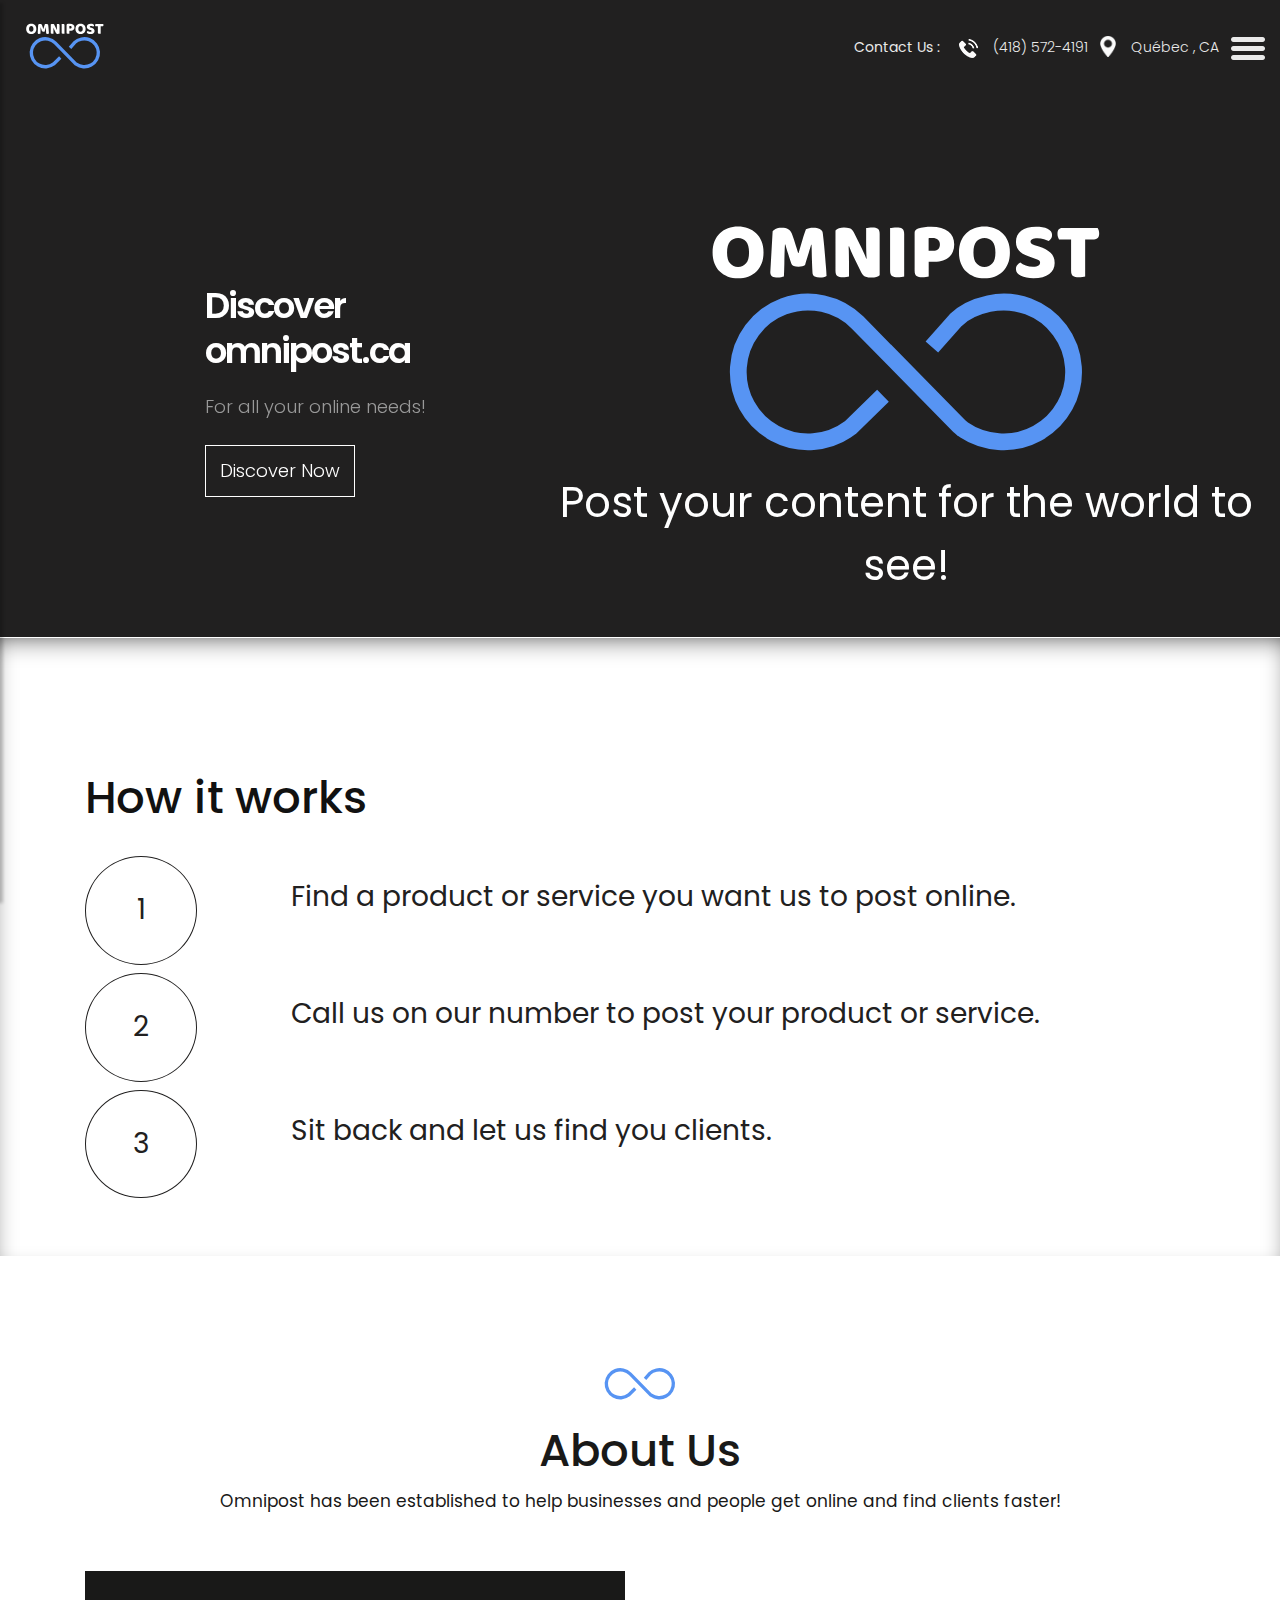
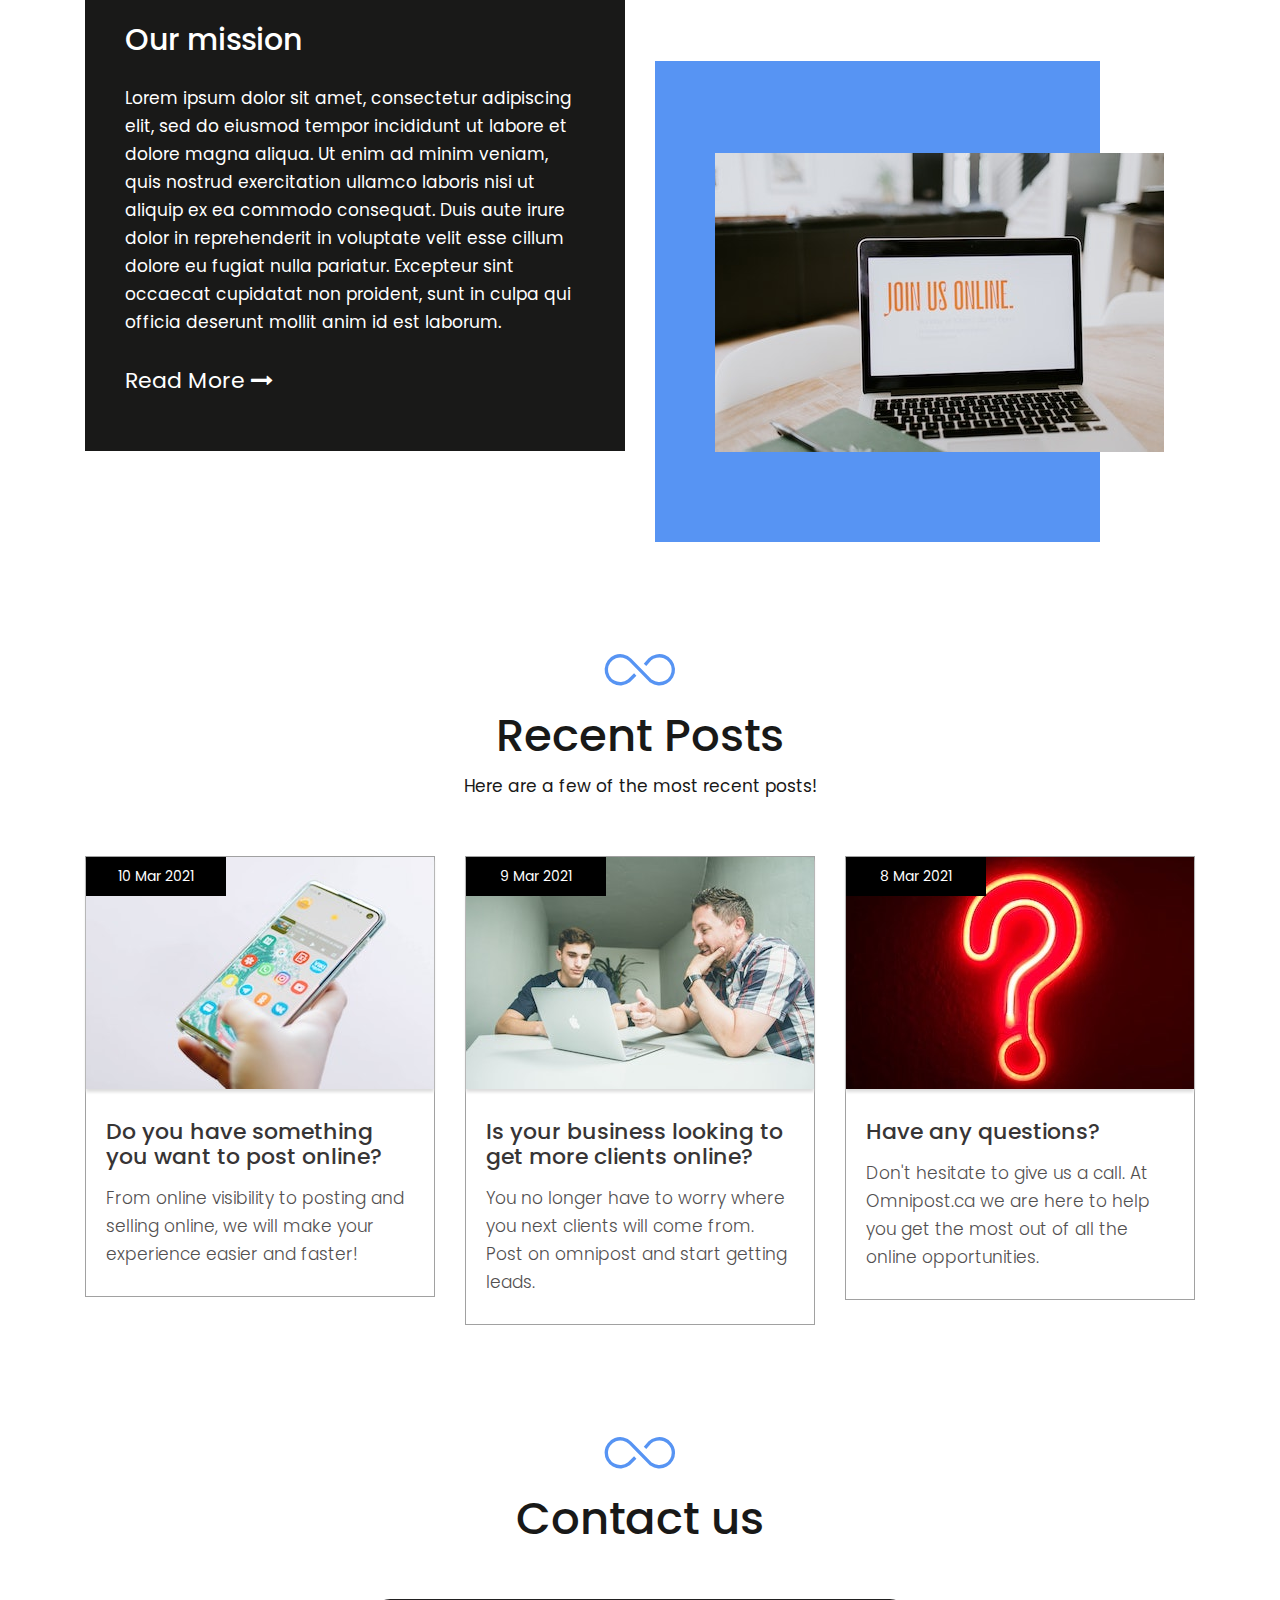
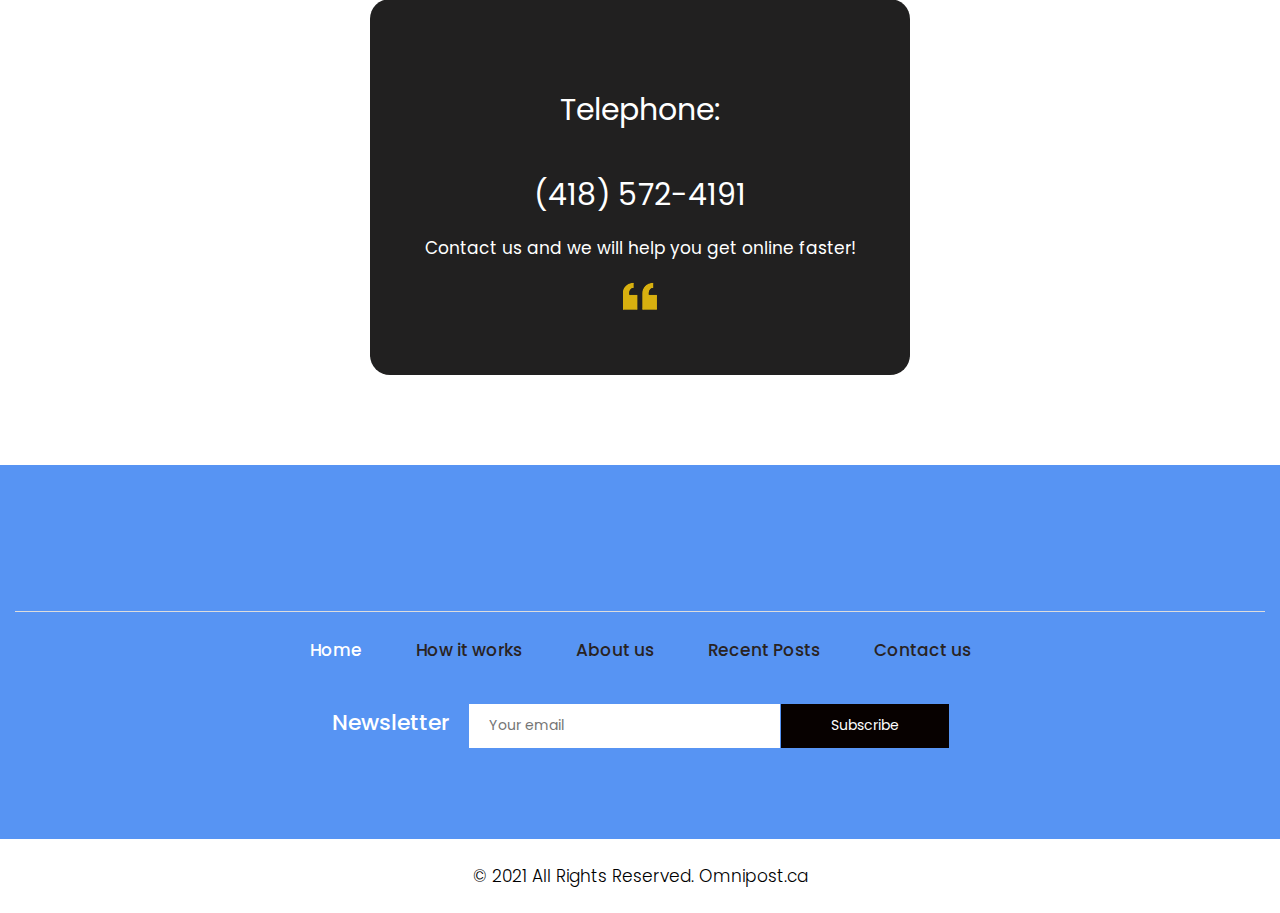
==== index.html @ b484f02b "initial omnipost draft" ====
<!DOCTYPE html>
<html lang="en">

<head>
    <!-- basic -->
    <meta charset="utf-8">
    <meta http-equiv="X-UA-Compatible" content="IE=edge">
    <!-- mobile metas -->
    <meta name="viewport" content="width=device-width, initial-scale=1">
    <meta name="viewport" content="initial-scale=1, maximum-scale=1">
    <!-- site metas -->
    <title>Omnipost</title>
    <meta name="keywords" content="">
    <meta name="description" content="">
    <meta name="author" content="">
    <!-- bootstrap css -->
    <link rel="stylesheet" href="css/bootstrap.min.css">
    <!-- owl css -->
    <link rel="stylesheet" href="css/owl.carousel.min.css">
    <!-- style css -->
    <link rel="stylesheet" href="css/style.css">
    <!-- responsive-->
    <link rel="stylesheet" href="css/responsive.css">
    <!-- awesome fontfamily -->
    <link rel="stylesheet" href="https://cdnjs.cloudflare.com/ajax/libs/font-awesome/4.7.0/css/font-awesome.min.css">
    <!--[if lt IE 9]>
      <script src="https://oss.maxcdn.com/html5shiv/3.7.3/html5shiv.min.js"></script>
      <script src="https://oss.maxcdn.com/respond/1.4.2/respond.min.js"></script><![endif]-->
</head>
<!-- body -->

<body class="main-layout">
    <!-- loader  -->
    <div class="loader_bg">
        <div class="loader"><img src="images/loading.gif" alt="" /></div>
    </div>

    <div class="wrapper">
    <!-- end loader -->

     <div class="sidebar">
            <!-- Sidebar  -->
            <nav id="sidebar">

                <div id="dismiss">
                    <i class="fa fa-arrow-left"></i>
                </div>

                <ul class="list-unstyled components">

                    <li class="active dismissmenu">
                        <a href="#home">Home</a>
                    </li>
                    <li class="dismissmenu">
                        <a href="#howitworks">How it works</a>
                    </li>
                    <li class="dismissmenu">
                        <a href="#aboutus">About us</a>
                    </li>
                    <li class="dismissmenu">
                        <a href="#recentposts">Recent Posts</a>
                    </li>
                    <li class="dismissmenu">
                        <a href="#contactus">Contact us</a>
                    </li>
                </ul>

            </nav>
        </div>

    <div id="content">
    <!-- header -->
    <header>
        <div class="container-fluid">
            <div class="row">
                <div class="col-md-3">
                    <div class="full">
                        <a class="logo" href="index.html">
                            <svg style="height: 4em;" width="100" height="167" viewBox="0 0 255 167" fill="none" xmlns="http://www.w3.org/2000/svg">
                                <g clip-path="url(#clip0)">
                                <path d="M113.31 126.952L93.7754 145.918C87.395 150.736 79.7632 153.617 71.7907 154.216C63.8181 154.815 55.8414 153.109 48.8124 149.299C41.7833 145.489 35.9988 139.738 32.1489 132.731C28.299 125.723 26.5463 117.757 27.1001 109.781C27.6538 101.805 30.4906 94.1568 35.2718 87.7489C40.0531 81.3411 46.5769 76.4441 54.065 73.6423C61.5531 70.8405 69.6891 70.2522 77.5023 71.9476C85.3156 73.643 92.4761 77.5505 98.1294 83.2039L158.678 144.839C158.855 145.019 158.943 145.109 159.095 145.255C159.502 145.649 160.291 146.314 160.748 146.649C160.917 146.773 160.933 146.784 160.964 146.805C167.141 151.09 174.739 153.654 182.209 154.216C190.182 154.815 198.159 153.109 205.188 149.299C212.217 145.489 218.001 139.738 221.851 132.731C225.701 125.723 227.454 117.757 226.9 109.781C226.346 101.805 223.509 94.1568 218.728 87.7489C213.947 81.3411 207.423 76.4441 199.935 73.6423C192.447 70.8405 184.311 70.2522 176.498 71.9476C168.684 73.643 162.415 76.0609 156.762 81.7143L142.476 97.7857" stroke="#5794f3" stroke-width="10" stroke-linejoin="round"/>
                                <path d="M11.68 41.408C11.68 38.912 12.064 36.704 12.832 34.784C13.632 32.864 14.704 31.264 16.048 29.984C17.424 28.672 19.024 27.68 20.848 27.008C22.704 26.336 24.704 26 26.848 26C28.992 26 30.976 26.336 32.8 27.008C34.656 27.68 36.272 28.672 37.648 29.984C39.024 31.264 40.096 32.864 40.864 34.784C41.664 36.704 42.064 38.912 42.064 41.408C42.064 43.904 41.68 46.128 40.912 48.08C40.144 50 39.072 51.616 37.696 52.928C36.352 54.208 34.752 55.184 32.896 55.856C31.04 56.528 29.024 56.864 26.848 56.864C24.672 56.864 22.656 56.528 20.8 55.856C18.944 55.152 17.344 54.144 16 52.832C14.656 51.52 13.6 49.904 12.832 47.984C12.064 46.064 11.68 43.872 11.68 41.408ZM20.32 41.408C20.32 44.32 20.912 46.496 22.096 47.936C23.28 49.376 24.864 50.096 26.848 50.096C28.864 50.096 30.464 49.376 31.648 47.936C32.832 46.496 33.424 44.32 33.424 41.408C33.424 38.528 32.832 36.368 31.648 34.928C30.496 33.488 28.912 32.768 26.896 32.768C24.912 32.768 23.312 33.488 22.096 34.928C20.912 36.336 20.32 38.496 20.32 41.408ZM66.8414 48.848C66.4254 49.2 65.8814 49.488 65.2094 49.712C64.5694 49.904 63.8174 50 62.9534 50C61.8014 50 60.8414 49.856 60.0734 49.568C59.3374 49.28 58.8574 48.784 58.6334 48.08C57.7374 45.264 57.0014 42.992 56.4254 41.264C55.8494 39.504 55.4014 37.968 55.0814 36.656H54.8414C54.7454 38.544 54.6654 40.272 54.6014 41.84C54.5694 43.376 54.5374 44.88 54.5054 46.352C54.5054 47.824 54.4734 49.312 54.4094 50.816C54.3774 52.32 54.3134 53.984 54.2174 55.808C53.8014 55.968 53.2574 56.096 52.5854 56.192C51.9134 56.32 51.2414 56.384 50.5694 56.384C49.1614 56.384 48.0574 56.16 47.2574 55.712C46.4894 55.264 46.1054 54.448 46.1054 53.264L47.4974 28.784C47.7534 28.368 48.3134 27.92 49.1774 27.44C50.0414 26.96 51.2574 26.72 52.8254 26.72C54.5214 26.72 55.8494 26.992 56.8094 27.536C57.7694 28.048 58.4734 28.896 58.9214 30.08C59.2094 30.848 59.5134 31.728 59.8334 32.72C60.1854 33.712 60.5214 34.736 60.8414 35.792C61.1934 36.848 61.5294 37.904 61.8494 38.96C62.1694 39.984 62.4574 40.912 62.7134 41.744H62.9534C63.7214 39.056 64.4894 36.464 65.2574 33.968C66.0254 31.44 66.7294 29.328 67.3694 27.632C67.8494 27.376 68.4574 27.168 69.1934 27.008C69.9614 26.816 70.8094 26.72 71.7374 26.72C73.3054 26.72 74.5854 26.96 75.5774 27.44C76.5694 27.888 77.1454 28.544 77.3054 29.408C77.4334 30.048 77.5614 31.04 77.6894 32.384C77.8494 33.696 78.0094 35.184 78.1694 36.848C78.3294 38.512 78.4894 40.272 78.6494 42.128C78.8094 43.984 78.9534 45.776 79.0814 47.504C79.2414 49.2 79.3694 50.768 79.4654 52.208C79.5614 53.616 79.6254 54.704 79.6574 55.472C79.1134 55.792 78.5374 56.016 77.9294 56.144C77.3534 56.304 76.6014 56.384 75.6734 56.384C74.4574 56.384 73.4334 56.176 72.6014 55.76C71.7694 55.344 71.3214 54.528 71.2574 53.312C71.0654 49.824 70.9374 46.688 70.8734 43.904C70.8414 41.12 70.7774 38.784 70.6814 36.896H70.4414C70.1214 38.144 69.6574 39.712 69.0494 41.6C68.4414 43.488 67.7054 45.904 66.8414 48.848ZM111.331 54.992C110.883 55.44 110.227 55.776 109.363 56C108.531 56.256 107.523 56.384 106.339 56.384C105.155 56.384 104.035 56.208 102.979 55.856C101.923 55.504 101.059 54.656 100.387 53.312L95.6354 43.616C95.1554 42.624 94.7234 41.696 94.3394 40.832C93.9554 39.936 93.5394 38.912 93.0914 37.76L92.8034 37.808C92.9314 39.536 92.9954 41.296 92.9954 43.088C93.0274 44.88 93.0434 46.64 93.0434 48.368V55.808C92.6914 55.904 92.1474 56 91.4114 56.096C90.7074 56.192 90.0034 56.24 89.2994 56.24C88.5954 56.24 87.9714 56.192 87.4274 56.096C86.8834 56 86.4354 55.808 86.0834 55.52C85.7314 55.232 85.4594 54.848 85.2674 54.368C85.0754 53.856 84.9794 53.2 84.9794 52.4V28.4C85.4274 27.76 86.1154 27.28 87.0434 26.96C87.9714 26.64 88.9634 26.48 90.0194 26.48C91.2034 26.48 92.3234 26.672 93.3794 27.056C94.4674 27.408 95.3314 28.24 95.9714 29.552L100.771 39.248C101.251 40.24 101.683 41.184 102.067 42.08C102.451 42.944 102.867 43.952 103.315 45.104L103.555 45.056C103.427 43.328 103.347 41.6 103.315 39.872C103.283 38.144 103.267 36.416 103.267 34.688V26.912C103.619 26.816 104.147 26.72 104.851 26.624C105.587 26.528 106.307 26.48 107.011 26.48C108.419 26.48 109.491 26.736 110.227 27.248C110.963 27.728 111.331 28.752 111.331 30.32V54.992ZM125.958 55.808C125.606 55.904 125.046 56 124.278 56.096C123.542 56.192 122.806 56.24 122.07 56.24C121.334 56.24 120.678 56.176 120.102 56.048C119.558 55.952 119.094 55.76 118.71 55.472C118.326 55.184 118.038 54.784 117.846 54.272C117.654 53.76 117.558 53.088 117.558 52.256V26.912C117.91 26.848 118.47 26.768 119.238 26.672C120.006 26.544 120.742 26.48 121.446 26.48C122.182 26.48 122.822 26.544 123.366 26.672C123.942 26.768 124.422 26.96 124.806 27.248C125.19 27.536 125.478 27.936 125.67 28.448C125.862 28.96 125.958 29.632 125.958 30.464V55.808ZM143.079 40.4C144.423 40.4 145.447 40.096 146.151 39.488C146.887 38.848 147.255 37.888 147.255 36.608C147.255 35.392 146.871 34.464 146.103 33.824C145.367 33.152 144.279 32.816 142.839 32.816C142.327 32.816 141.895 32.832 141.543 32.864C141.223 32.864 140.887 32.896 140.535 32.96V40.4H143.079ZM140.583 55.808C140.231 55.904 139.671 56 138.903 56.096C138.167 56.192 137.431 56.24 136.695 56.24C135.959 56.24 135.303 56.176 134.727 56.048C134.183 55.952 133.719 55.76 133.335 55.472C132.951 55.184 132.663 54.784 132.471 54.272C132.279 53.76 132.183 53.088 132.183 52.256V29.648C132.183 28.976 132.359 28.464 132.711 28.112C133.095 27.728 133.607 27.424 134.247 27.2C135.335 26.816 136.567 26.544 137.943 26.384C139.351 26.192 140.759 26.096 142.167 26.096C146.583 26.096 149.959 27.04 152.295 28.928C154.631 30.816 155.799 33.376 155.799 36.608C155.799 38.176 155.543 39.6 155.031 40.88C154.551 42.128 153.815 43.216 152.823 44.144C151.863 45.04 150.631 45.744 149.127 46.256C147.655 46.736 145.943 46.976 143.991 46.976H140.583V55.808ZM158.633 41.408C158.633 38.912 159.017 36.704 159.785 34.784C160.585 32.864 161.657 31.264 163.001 29.984C164.377 28.672 165.977 27.68 167.801 27.008C169.657 26.336 171.657 26 173.801 26C175.945 26 177.929 26.336 179.753 27.008C181.609 27.68 183.225 28.672 184.601 29.984C185.977 31.264 187.049 32.864 187.817 34.784C188.617 36.704 189.017 38.912 189.017 41.408C189.017 43.904 188.633 46.128 187.865 48.08C187.097 50 186.025 51.616 184.649 52.928C183.305 54.208 181.705 55.184 179.849 55.856C177.993 56.528 175.977 56.864 173.801 56.864C171.625 56.864 169.609 56.528 167.753 55.856C165.897 55.152 164.297 54.144 162.953 52.832C161.609 51.52 160.553 49.904 159.785 47.984C159.017 46.064 158.633 43.872 158.633 41.408ZM167.273 41.408C167.273 44.32 167.865 46.496 169.049 47.936C170.233 49.376 171.817 50.096 173.801 50.096C175.817 50.096 177.417 49.376 178.601 47.936C179.785 46.496 180.377 44.32 180.377 41.408C180.377 38.528 179.785 36.368 178.601 34.928C177.449 33.488 175.865 32.768 173.849 32.768C171.865 32.768 170.265 33.488 169.049 34.928C167.865 36.336 167.273 38.496 167.273 41.408ZM202.079 44.432C200.671 43.952 199.391 43.472 198.239 42.992C197.087 42.48 196.095 41.872 195.263 41.168C194.431 40.464 193.775 39.632 193.295 38.672C192.847 37.68 192.623 36.48 192.623 35.072C192.623 32.352 193.663 30.176 195.743 28.544C197.855 26.912 200.799 26.096 204.575 26.096C205.951 26.096 207.231 26.192 208.415 26.384C209.599 26.576 210.607 26.88 211.439 27.296C212.303 27.68 212.975 28.192 213.455 28.832C213.935 29.44 214.175 30.16 214.175 30.992C214.175 31.824 213.983 32.544 213.599 33.152C213.215 33.728 212.751 34.224 212.207 34.64C211.503 34.192 210.559 33.808 209.375 33.488C208.191 33.136 206.895 32.96 205.487 32.96C204.047 32.96 202.991 33.168 202.319 33.584C201.647 33.968 201.311 34.464 201.311 35.072C201.311 35.552 201.519 35.952 201.935 36.272C202.351 36.56 202.975 36.832 203.807 37.088L206.351 37.904C209.359 38.864 211.663 40.096 213.263 41.6C214.895 43.072 215.711 45.088 215.711 47.648C215.711 50.368 214.639 52.576 212.495 54.272C210.351 55.936 207.199 56.768 203.039 56.768C201.567 56.768 200.191 56.64 198.911 56.384C197.663 56.16 196.559 55.824 195.599 55.376C194.671 54.896 193.935 54.32 193.391 53.648C192.879 52.944 192.623 52.144 192.623 51.248C192.623 50.32 192.895 49.536 193.439 48.896C193.983 48.224 194.575 47.712 195.215 47.36C196.111 48.064 197.199 48.672 198.479 49.184C199.791 49.696 201.215 49.952 202.751 49.952C204.319 49.952 205.423 49.712 206.063 49.232C206.703 48.752 207.023 48.192 207.023 47.552C207.023 46.912 206.767 46.432 206.255 46.112C205.743 45.76 205.023 45.424 204.095 45.104L202.079 44.432ZM218.307 33.632C218.083 33.28 217.875 32.8 217.683 32.192C217.491 31.584 217.395 30.944 217.395 30.272C217.395 29.024 217.667 28.128 218.211 27.584C218.787 27.04 219.523 26.768 220.419 26.768H241.347C241.571 27.12 241.779 27.6 241.971 28.208C242.163 28.816 242.259 29.456 242.259 30.128C242.259 31.376 241.971 32.272 241.395 32.816C240.851 33.36 240.131 33.632 239.235 33.632H233.907V55.808C233.555 55.904 232.995 56 232.227 56.096C231.491 56.192 230.755 56.24 230.019 56.24C229.283 56.24 228.627 56.176 228.051 56.048C227.507 55.952 227.043 55.76 226.659 55.472C226.275 55.184 225.987 54.784 225.795 54.272C225.603 53.76 225.507 53.088 225.507 52.256V33.632H218.307Z" fill="white"/>
                                </g>
                                <defs>
                                <clipPath id="clip0">
                                <rect width="255" height="167" fill="white"/>
                                </clipPath>
                                </defs>
                            </svg>
                            <div>

                            </div>
                            <!-- <img style="height: 4em;" src="images/omnipost.svg" alt="#" /> -->
                        
                        </a>
                    </div>
                </div>
                <div class="col-md-9">
                    <div class="full">
                        <div class="right_header_info">
                            <ul>
                                <li class="dinone">Contact Us : <img style="margin-right: 15px;margin-left: 15px;" src="images/phone_icon.png" alt="#"><a href="#">(418) 572-4191</a></li>
                                <!-- <li class="dinone"><img style="margin-right: 15px;" src="images/mail_icon.png" alt="#"><a href="#">demo@gmail.com</a></li> -->
                                <li class="dinone"><img style="margin-right: 15px;height: 21px;position: relative;top: -2px;" src="images/location_icon.png" alt="#"><a href="#">Québec , CA</a></li>
                                <!-- <li class="button_user"><a class="button active" href="#">Login</a><a class="button" href="#">Register</a></li> -->
                                <!-- <li><img style="margin-right: 15px;" src="images/search_icon.png" alt="#"></li> -->
                                <li>
                                    <button type="button" id="sidebarCollapse">
                                        <img src="images/menu_icon.png" alt="#">
                                    </button>
                                </li>
                            </ul>
                        </div>
                    </div>
                </div>
            </div>
        </div>
    </header>
    <!-- end header -->
    <!-- start slider section -->
    <div id="home" class="slider_section">
        <div class="container">
            <div class="row">
                <div class="col-md-12">
                    <div class="full">
                        <div id="main_slider" class="carousel vert slide" data-ride="carousel" data-interval="5000">
                            <div class="carousel-inner">
                                <div class="carousel-item active">
                                    <div class="row">
                                        <div class="col-md-5">
                                            <div class="slider_cont">
                                                <h3>Discover omnipost.ca</h3>
                                                <p>For all your online needs!</p>
                                                <a class="main_bt_border" href="#">Discover Now</a>
                                            </div>
                                        </div>
                                        <div class="col-md-7">
                                            <div class="slider_image full text_align_center">
                                                <svg style="height: 20em;" height="167" viewBox="0 0 255 167" fill="none" xmlns="http://www.w3.org/2000/svg">
                                                    <g clip-path="url(#clip0)">
                                                    <path d="M113.31 126.952L93.7754 145.918C87.395 150.736 79.7632 153.617 71.7907 154.216C63.8181 154.815 55.8414 153.109 48.8124 149.299C41.7833 145.489 35.9988 139.738 32.1489 132.731C28.299 125.723 26.5463 117.757 27.1001 109.781C27.6538 101.805 30.4906 94.1568 35.2718 87.7489C40.0531 81.3411 46.5769 76.4441 54.065 73.6423C61.5531 70.8405 69.6891 70.2522 77.5023 71.9476C85.3156 73.643 92.4761 77.5505 98.1294 83.2039L158.678 144.839C158.855 145.019 158.943 145.109 159.095 145.255C159.502 145.649 160.291 146.314 160.748 146.649C160.917 146.773 160.933 146.784 160.964 146.805C167.141 151.09 174.739 153.654 182.209 154.216C190.182 154.815 198.159 153.109 205.188 149.299C212.217 145.489 218.001 139.738 221.851 132.731C225.701 125.723 227.454 117.757 226.9 109.781C226.346 101.805 223.509 94.1568 218.728 87.7489C213.947 81.3411 207.423 76.4441 199.935 73.6423C192.447 70.8405 184.311 70.2522 176.498 71.9476C168.684 73.643 162.415 76.0609 156.762 81.7143L142.476 97.7857" stroke="#5794f3" stroke-width="10" stroke-linejoin="round"/>
                                                    <path d="M11.68 41.408C11.68 38.912 12.064 36.704 12.832 34.784C13.632 32.864 14.704 31.264 16.048 29.984C17.424 28.672 19.024 27.68 20.848 27.008C22.704 26.336 24.704 26 26.848 26C28.992 26 30.976 26.336 32.8 27.008C34.656 27.68 36.272 28.672 37.648 29.984C39.024 31.264 40.096 32.864 40.864 34.784C41.664 36.704 42.064 38.912 42.064 41.408C42.064 43.904 41.68 46.128 40.912 48.08C40.144 50 39.072 51.616 37.696 52.928C36.352 54.208 34.752 55.184 32.896 55.856C31.04 56.528 29.024 56.864 26.848 56.864C24.672 56.864 22.656 56.528 20.8 55.856C18.944 55.152 17.344 54.144 16 52.832C14.656 51.52 13.6 49.904 12.832 47.984C12.064 46.064 11.68 43.872 11.68 41.408ZM20.32 41.408C20.32 44.32 20.912 46.496 22.096 47.936C23.28 49.376 24.864 50.096 26.848 50.096C28.864 50.096 30.464 49.376 31.648 47.936C32.832 46.496 33.424 44.32 33.424 41.408C33.424 38.528 32.832 36.368 31.648 34.928C30.496 33.488 28.912 32.768 26.896 32.768C24.912 32.768 23.312 33.488 22.096 34.928C20.912 36.336 20.32 38.496 20.32 41.408ZM66.8414 48.848C66.4254 49.2 65.8814 49.488 65.2094 49.712C64.5694 49.904 63.8174 50 62.9534 50C61.8014 50 60.8414 49.856 60.0734 49.568C59.3374 49.28 58.8574 48.784 58.6334 48.08C57.7374 45.264 57.0014 42.992 56.4254 41.264C55.8494 39.504 55.4014 37.968 55.0814 36.656H54.8414C54.7454 38.544 54.6654 40.272 54.6014 41.84C54.5694 43.376 54.5374 44.88 54.5054 46.352C54.5054 47.824 54.4734 49.312 54.4094 50.816C54.3774 52.32 54.3134 53.984 54.2174 55.808C53.8014 55.968 53.2574 56.096 52.5854 56.192C51.9134 56.32 51.2414 56.384 50.5694 56.384C49.1614 56.384 48.0574 56.16 47.2574 55.712C46.4894 55.264 46.1054 54.448 46.1054 53.264L47.4974 28.784C47.7534 28.368 48.3134 27.92 49.1774 27.44C50.0414 26.96 51.2574 26.72 52.8254 26.72C54.5214 26.72 55.8494 26.992 56.8094 27.536C57.7694 28.048 58.4734 28.896 58.9214 30.08C59.2094 30.848 59.5134 31.728 59.8334 32.72C60.1854 33.712 60.5214 34.736 60.8414 35.792C61.1934 36.848 61.5294 37.904 61.8494 38.96C62.1694 39.984 62.4574 40.912 62.7134 41.744H62.9534C63.7214 39.056 64.4894 36.464 65.2574 33.968C66.0254 31.44 66.7294 29.328 67.3694 27.632C67.8494 27.376 68.4574 27.168 69.1934 27.008C69.9614 26.816 70.8094 26.72 71.7374 26.72C73.3054 26.72 74.5854 26.96 75.5774 27.44C76.5694 27.888 77.1454 28.544 77.3054 29.408C77.4334 30.048 77.5614 31.04 77.6894 32.384C77.8494 33.696 78.0094 35.184 78.1694 36.848C78.3294 38.512 78.4894 40.272 78.6494 42.128C78.8094 43.984 78.9534 45.776 79.0814 47.504C79.2414 49.2 79.3694 50.768 79.4654 52.208C79.5614 53.616 79.6254 54.704 79.6574 55.472C79.1134 55.792 78.5374 56.016 77.9294 56.144C77.3534 56.304 76.6014 56.384 75.6734 56.384C74.4574 56.384 73.4334 56.176 72.6014 55.76C71.7694 55.344 71.3214 54.528 71.2574 53.312C71.0654 49.824 70.9374 46.688 70.8734 43.904C70.8414 41.12 70.7774 38.784 70.6814 36.896H70.4414C70.1214 38.144 69.6574 39.712 69.0494 41.6C68.4414 43.488 67.7054 45.904 66.8414 48.848ZM111.331 54.992C110.883 55.44 110.227 55.776 109.363 56C108.531 56.256 107.523 56.384 106.339 56.384C105.155 56.384 104.035 56.208 102.979 55.856C101.923 55.504 101.059 54.656 100.387 53.312L95.6354 43.616C95.1554 42.624 94.7234 41.696 94.3394 40.832C93.9554 39.936 93.5394 38.912 93.0914 37.76L92.8034 37.808C92.9314 39.536 92.9954 41.296 92.9954 43.088C93.0274 44.88 93.0434 46.64 93.0434 48.368V55.808C92.6914 55.904 92.1474 56 91.4114 56.096C90.7074 56.192 90.0034 56.24 89.2994 56.24C88.5954 56.24 87.9714 56.192 87.4274 56.096C86.8834 56 86.4354 55.808 86.0834 55.52C85.7314 55.232 85.4594 54.848 85.2674 54.368C85.0754 53.856 84.9794 53.2 84.9794 52.4V28.4C85.4274 27.76 86.1154 27.28 87.0434 26.96C87.9714 26.64 88.9634 26.48 90.0194 26.48C91.2034 26.48 92.3234 26.672 93.3794 27.056C94.4674 27.408 95.3314 28.24 95.9714 29.552L100.771 39.248C101.251 40.24 101.683 41.184 102.067 42.08C102.451 42.944 102.867 43.952 103.315 45.104L103.555 45.056C103.427 43.328 103.347 41.6 103.315 39.872C103.283 38.144 103.267 36.416 103.267 34.688V26.912C103.619 26.816 104.147 26.72 104.851 26.624C105.587 26.528 106.307 26.48 107.011 26.48C108.419 26.48 109.491 26.736 110.227 27.248C110.963 27.728 111.331 28.752 111.331 30.32V54.992ZM125.958 55.808C125.606 55.904 125.046 56 124.278 56.096C123.542 56.192 122.806 56.24 122.07 56.24C121.334 56.24 120.678 56.176 120.102 56.048C119.558 55.952 119.094 55.76 118.71 55.472C118.326 55.184 118.038 54.784 117.846 54.272C117.654 53.76 117.558 53.088 117.558 52.256V26.912C117.91 26.848 118.47 26.768 119.238 26.672C120.006 26.544 120.742 26.48 121.446 26.48C122.182 26.48 122.822 26.544 123.366 26.672C123.942 26.768 124.422 26.96 124.806 27.248C125.19 27.536 125.478 27.936 125.67 28.448C125.862 28.96 125.958 29.632 125.958 30.464V55.808ZM143.079 40.4C144.423 40.4 145.447 40.096 146.151 39.488C146.887 38.848 147.255 37.888 147.255 36.608C147.255 35.392 146.871 34.464 146.103 33.824C145.367 33.152 144.279 32.816 142.839 32.816C142.327 32.816 141.895 32.832 141.543 32.864C141.223 32.864 140.887 32.896 140.535 32.96V40.4H143.079ZM140.583 55.808C140.231 55.904 139.671 56 138.903 56.096C138.167 56.192 137.431 56.24 136.695 56.24C135.959 56.24 135.303 56.176 134.727 56.048C134.183 55.952 133.719 55.76 133.335 55.472C132.951 55.184 132.663 54.784 132.471 54.272C132.279 53.76 132.183 53.088 132.183 52.256V29.648C132.183 28.976 132.359 28.464 132.711 28.112C133.095 27.728 133.607 27.424 134.247 27.2C135.335 26.816 136.567 26.544 137.943 26.384C139.351 26.192 140.759 26.096 142.167 26.096C146.583 26.096 149.959 27.04 152.295 28.928C154.631 30.816 155.799 33.376 155.799 36.608C155.799 38.176 155.543 39.6 155.031 40.88C154.551 42.128 153.815 43.216 152.823 44.144C151.863 45.04 150.631 45.744 149.127 46.256C147.655 46.736 145.943 46.976 143.991 46.976H140.583V55.808ZM158.633 41.408C158.633 38.912 159.017 36.704 159.785 34.784C160.585 32.864 161.657 31.264 163.001 29.984C164.377 28.672 165.977 27.68 167.801 27.008C169.657 26.336 171.657 26 173.801 26C175.945 26 177.929 26.336 179.753 27.008C181.609 27.68 183.225 28.672 184.601 29.984C185.977 31.264 187.049 32.864 187.817 34.784C188.617 36.704 189.017 38.912 189.017 41.408C189.017 43.904 188.633 46.128 187.865 48.08C187.097 50 186.025 51.616 184.649 52.928C183.305 54.208 181.705 55.184 179.849 55.856C177.993 56.528 175.977 56.864 173.801 56.864C171.625 56.864 169.609 56.528 167.753 55.856C165.897 55.152 164.297 54.144 162.953 52.832C161.609 51.52 160.553 49.904 159.785 47.984C159.017 46.064 158.633 43.872 158.633 41.408ZM167.273 41.408C167.273 44.32 167.865 46.496 169.049 47.936C170.233 49.376 171.817 50.096 173.801 50.096C175.817 50.096 177.417 49.376 178.601 47.936C179.785 46.496 180.377 44.32 180.377 41.408C180.377 38.528 179.785 36.368 178.601 34.928C177.449 33.488 175.865 32.768 173.849 32.768C171.865 32.768 170.265 33.488 169.049 34.928C167.865 36.336 167.273 38.496 167.273 41.408ZM202.079 44.432C200.671 43.952 199.391 43.472 198.239 42.992C197.087 42.48 196.095 41.872 195.263 41.168C194.431 40.464 193.775 39.632 193.295 38.672C192.847 37.68 192.623 36.48 192.623 35.072C192.623 32.352 193.663 30.176 195.743 28.544C197.855 26.912 200.799 26.096 204.575 26.096C205.951 26.096 207.231 26.192 208.415 26.384C209.599 26.576 210.607 26.88 211.439 27.296C212.303 27.68 212.975 28.192 213.455 28.832C213.935 29.44 214.175 30.16 214.175 30.992C214.175 31.824 213.983 32.544 213.599 33.152C213.215 33.728 212.751 34.224 212.207 34.64C211.503 34.192 210.559 33.808 209.375 33.488C208.191 33.136 206.895 32.96 205.487 32.96C204.047 32.96 202.991 33.168 202.319 33.584C201.647 33.968 201.311 34.464 201.311 35.072C201.311 35.552 201.519 35.952 201.935 36.272C202.351 36.56 202.975 36.832 203.807 37.088L206.351 37.904C209.359 38.864 211.663 40.096 213.263 41.6C214.895 43.072 215.711 45.088 215.711 47.648C215.711 50.368 214.639 52.576 212.495 54.272C210.351 55.936 207.199 56.768 203.039 56.768C201.567 56.768 200.191 56.64 198.911 56.384C197.663 56.16 196.559 55.824 195.599 55.376C194.671 54.896 193.935 54.32 193.391 53.648C192.879 52.944 192.623 52.144 192.623 51.248C192.623 50.32 192.895 49.536 193.439 48.896C193.983 48.224 194.575 47.712 195.215 47.36C196.111 48.064 197.199 48.672 198.479 49.184C199.791 49.696 201.215 49.952 202.751 49.952C204.319 49.952 205.423 49.712 206.063 49.232C206.703 48.752 207.023 48.192 207.023 47.552C207.023 46.912 206.767 46.432 206.255 46.112C205.743 45.76 205.023 45.424 204.095 45.104L202.079 44.432ZM218.307 33.632C218.083 33.28 217.875 32.8 217.683 32.192C217.491 31.584 217.395 30.944 217.395 30.272C217.395 29.024 217.667 28.128 218.211 27.584C218.787 27.04 219.523 26.768 220.419 26.768H241.347C241.571 27.12 241.779 27.6 241.971 28.208C242.163 28.816 242.259 29.456 242.259 30.128C242.259 31.376 241.971 32.272 241.395 32.816C240.851 33.36 240.131 33.632 239.235 33.632H233.907V55.808C233.555 55.904 232.995 56 232.227 56.096C231.491 56.192 230.755 56.24 230.019 56.24C229.283 56.24 228.627 56.176 228.051 56.048C227.507 55.952 227.043 55.76 226.659 55.472C226.275 55.184 225.987 54.784 225.795 54.272C225.603 53.76 225.507 53.088 225.507 52.256V33.632H218.307Z" fill="white"/>
                                                    </g>
                                                    <defs>
                                                    <clipPath id="clip0">
                                                    <rect width="255" height="167" fill="white"/>
                                                    </clipPath>
                                                    </defs>
                                                </svg>
                                                <h1 style="color: white;font-size: 3em;">Post your content for the world to see!</h1>
                                                <!-- <img class="img-responsive" src="images/burger_slide.png" alt="#" /> -->
                                            </div>
                                        </div>
                                    </div>
                                </div>
                                <!-- <div class="carousel-item">
                                    <div class="row">
                                        <div class="col-md-5">
                                            <div class="slider_cont">
                                                <h3>Discover Restaurants<br>That deliver near You</h3>
                                                <p>It is a long established fact that a reader will be distracted by the readable content of a page when looking at its layout.</p>
                                                <a class="main_bt_border" href="#">Order Now</a>
                                            </div>
                                        </div>
                                        <div class="col-md-7 full text_align_center">
                                            <div class="slider_image">
                                                <img class="img-responsive" src="images/burger_slide.png" alt="#" />
                                            </div>
                                        </div>
                                    </div>
                                </div> -->
                            </div>
                            <!-- <a class="carousel-control-prev" href="#main_slider" role="button" data-slide="prev">
                                <i class="fa fa-angle-up"></i>
                            </a>
                            <a class="carousel-control-next" href="#main_slider" role="button" data-slide="next">
                                <i class="fa fa-angle-down"></i>
                            </a> -->
                        </div>
                    </div>
                </div>
            </div>
        </div>
    </div>
    <!-- end slider section -->






 





    
    <!-- section -->
    <section id="howitworks" class="resip_section">
        <div class="container">
            <div class="row">
         <div class="col-md-12">
       <div class="ourheading">
    <h2>How it works</h2>
  </div>
</div>    
<div class="container">
    <div class="row mb-2">
        <div class="col-md-2 col-sm-12">
            <div class="enum-steps">1</div>
        </div>
        <div class="col-md-10 col-sm-12">
            <div class="p-3 steps-description"> Find a product or service you want us to post online.</div>
        </div>
    </div>
    <div class="row mb-2">
        <div class="col-md-2 col-sm-12">
            <div class="enum-steps">2</div>
        </div>
        <div class="col-md-10 col-sm-12">
            <div class="p-3 steps-description"> Call us on our number to post your product or service.</div>
        </div>
    </div>
    <div class="row mb-2">
        <div class="col-md-2 col-sm-12">
            <div class="enum-steps">3</div>
        </div>
        <div class="col-md-10 col-sm-12">
            <div class="p-3 steps-description">Sit back and let us find you clients.</div>
        </div>
    </div>
</div>
</div>
</div>
</section>
<div class="bg_bg">
<!-- about -->
<div id="aboutus" class="about">
    <div class="container">
      <div class="row">
         <div class="col-md-12">
             <div class="title">
                <i>
                    <svg style="height: 4em;" width="100" height="167" viewBox="0 0 255 167" fill="none" xmlns="http://www.w3.org/2000/svg">
                        <g clip-path="url(#clip0)">
                        <path d="M113.31 126.952L93.7754 145.918C87.395 150.736 79.7632 153.617 71.7907 154.216C63.8181 154.815 55.8414 153.109 48.8124 149.299C41.7833 145.489 35.9988 139.738 32.1489 132.731C28.299 125.723 26.5463 117.757 27.1001 109.781C27.6538 101.805 30.4906 94.1568 35.2718 87.7489C40.0531 81.3411 46.5769 76.4441 54.065 73.6423C61.5531 70.8405 69.6891 70.2522 77.5023 71.9476C85.3156 73.643 92.4761 77.5505 98.1294 83.2039L158.678 144.839C158.855 145.019 158.943 145.109 159.095 145.255C159.502 145.649 160.291 146.314 160.748 146.649C160.917 146.773 160.933 146.784 160.964 146.805C167.141 151.09 174.739 153.654 182.209 154.216C190.182 154.815 198.159 153.109 205.188 149.299C212.217 145.489 218.001 139.738 221.851 132.731C225.701 125.723 227.454 117.757 226.9 109.781C226.346 101.805 223.509 94.1568 218.728 87.7489C213.947 81.3411 207.423 76.4441 199.935 73.6423C192.447 70.8405 184.311 70.2522 176.498 71.9476C168.684 73.643 162.415 76.0609 156.762 81.7143L142.476 97.7857" stroke="#5794f3" stroke-width="10" stroke-linejoin="round"/>
                        </g>
                        <defs>
                        <clipPath id="clip0">
                        <rect width="255" height="167" fill="white"/>
                        </clipPath>
                        </defs>
                    </svg>
                </i>
                <h2>About Us</h2>
                <span>Omnipost has been established to help businesses and people get online and find clients faster!
                </span>
             </div>
          </div>
       </div>
       <div class="row">
         <div class="col-xl-6 col-lg-6 col-md-12 col-sm-12">
             <div class="about_box">
                 <h3>Our mission</h3>
                 <p>Lorem ipsum dolor sit amet, consectetur adipiscing elit, sed do eiusmod tempor incididunt ut labore et dolore magna aliqua. Ut enim ad minim veniam, quis nostrud exercitation ullamco laboris nisi ut aliquip ex ea commodo consequat. Duis aute irure dolor in reprehenderit in voluptate velit esse cillum dolore eu fugiat nulla pariatur. Excepteur sint occaecat cupidatat non proident, sunt in culpa qui officia deserunt mollit anim id est laborum. </p>
                 <a href="#">Read More <i class="fa fa-long-arrow-right" aria-hidden="true"></i></a>
             </div>
         </div>
          <div class="col-xl-5 col-lg-5 col-md-10 col-sm-12 about_img_boxpdnt">
             <div class="about_img">
                 <figure><img src="images/joinus.jpg" alt="#/"></figure>
             </div>
         </div>      
       </div> 
    </div>
</div>
<!-- end about -->

<!-- blog -->
<div id="recentposts" class="blog">
  <div class="container">
    <div class="row">
      <div class="col-md-12">
        <div class="title">
          <i>
            <svg style="height: 4em;" width="100" height="167" viewBox="0 0 255 167" fill="none" xmlns="http://www.w3.org/2000/svg">
                <g clip-path="url(#clip0)">
                <path d="M113.31 126.952L93.7754 145.918C87.395 150.736 79.7632 153.617 71.7907 154.216C63.8181 154.815 55.8414 153.109 48.8124 149.299C41.7833 145.489 35.9988 139.738 32.1489 132.731C28.299 125.723 26.5463 117.757 27.1001 109.781C27.6538 101.805 30.4906 94.1568 35.2718 87.7489C40.0531 81.3411 46.5769 76.4441 54.065 73.6423C61.5531 70.8405 69.6891 70.2522 77.5023 71.9476C85.3156 73.643 92.4761 77.5505 98.1294 83.2039L158.678 144.839C158.855 145.019 158.943 145.109 159.095 145.255C159.502 145.649 160.291 146.314 160.748 146.649C160.917 146.773 160.933 146.784 160.964 146.805C167.141 151.09 174.739 153.654 182.209 154.216C190.182 154.815 198.159 153.109 205.188 149.299C212.217 145.489 218.001 139.738 221.851 132.731C225.701 125.723 227.454 117.757 226.9 109.781C226.346 101.805 223.509 94.1568 218.728 87.7489C213.947 81.3411 207.423 76.4441 199.935 73.6423C192.447 70.8405 184.311 70.2522 176.498 71.9476C168.684 73.643 162.415 76.0609 156.762 81.7143L142.476 97.7857" stroke="#5794f3" stroke-width="10" stroke-linejoin="round"/>
                </g>
                <defs>
                <clipPath id="clip0">
                <rect width="255" height="167" fill="white"/>
                </clipPath>
                </defs>
            </svg>
        </i>
          <h2>Recent Posts</h2>
          <span>Here are a few of the most recent posts!</span>
        </div>
      </div>
    </div>
    <div class="row">
      <div class="col-xl-4 col-lg-4 col-md-4 col-sm-12 mar_bottom">
        <div class="blog_box">
          <div class="blog_img_box">
            <figure><img src="images/online.jpg" alt="#"/>
             <span>10 Mar 2021</span>
            </figure>
          </div>
          <h3>Do you have something you want to post online?</h3>
          <p>From online visibility to posting and selling online, we will make your experience easier and faster! </p>
        </div>
      </div>
       <div class="col-xl-4 col-lg-4 col-md-4 col-sm-12 mar_bottom">
        <div class="blog_box">
          <div class="blog_img_box">
            <figure><img src="images/b2b.jpg" alt="#"/>
             <span>9 Mar 2021</span>
            </figure>
          </div>
          <h3>Is your business looking to get more clients online?</h3>
          <p>You no longer have to worry where you next clients will come from. Post on omnipost and start getting leads. </p>
        </div>
      </div>
       <div class="col-xl-4 col-lg-4 col-md-4 col-sm-12">
        <div class="blog_box">
          <div class="blog_img_box">
            <figure><img src="images/q.jpg" alt="#"/>
             <span>8 Mar 2021</span>
            </figure>
          </div>
          <h3>Have any questions?</h3>
          <p>Don't hesitate to give us a call. At Omnipost.ca we are here to help you get the most out of all the online opportunities.  </p>
        </div>
      </div>
    </div>
  </div>
</div>
<!-- end blog -->

<!-- Our Client -->
<div class="Client" id="contactus">
  <div class="container">
    <div class="row">
      <div class="col-md-12">
        <div class="title">
          <i>
            <svg style="height: 4em;" width="100" height="167" viewBox="0 0 255 167" fill="none" xmlns="http://www.w3.org/2000/svg">
                <g clip-path="url(#clip0)">
                <path d="M113.31 126.952L93.7754 145.918C87.395 150.736 79.7632 153.617 71.7907 154.216C63.8181 154.815 55.8414 153.109 48.8124 149.299C41.7833 145.489 35.9988 139.738 32.1489 132.731C28.299 125.723 26.5463 117.757 27.1001 109.781C27.6538 101.805 30.4906 94.1568 35.2718 87.7489C40.0531 81.3411 46.5769 76.4441 54.065 73.6423C61.5531 70.8405 69.6891 70.2522 77.5023 71.9476C85.3156 73.643 92.4761 77.5505 98.1294 83.2039L158.678 144.839C158.855 145.019 158.943 145.109 159.095 145.255C159.502 145.649 160.291 146.314 160.748 146.649C160.917 146.773 160.933 146.784 160.964 146.805C167.141 151.09 174.739 153.654 182.209 154.216C190.182 154.815 198.159 153.109 205.188 149.299C212.217 145.489 218.001 139.738 221.851 132.731C225.701 125.723 227.454 117.757 226.9 109.781C226.346 101.805 223.509 94.1568 218.728 87.7489C213.947 81.3411 207.423 76.4441 199.935 73.6423C192.447 70.8405 184.311 70.2522 176.498 71.9476C168.684 73.643 162.415 76.0609 156.762 81.7143L142.476 97.7857" stroke="#5794f3" stroke-width="10" stroke-linejoin="round"/>
                </g>
                <defs>
                <clipPath id="clip0">
                <rect width="255" height="167" fill="white"/>
                </clipPath>
                </defs>
            </svg>
        </i>
          <h2>Contact us</h2>
        </div>
      </div>
    </div>
    <div class="row">
      <div class="col-md-6 offset-md-3">
         <div class="Client_box">
           <h3>Telephone:</h3>
           <h3>(418) 572-4191</h3>
           <p>Contact us and we will help you get online faster!</p>
           <i><img src="images/client_icon.png" alt="#"/></i>
         </div>
      </div>
    </div>
  </div>
</div>  
<!-- end Our Client -->
</div>
    <!-- footer -->
    <fooetr>
        <div class="footer">
            <div class="container-fluid">
                <!-- <div class="row">
                  <div class=" col-md-12">
                    <h2>Request  A<strong class="white"> Call  Back</strong></h2>
                  </div>
                    <div class="col-xl-6 col-lg-6 col-md-6 col-sm-12">
                      
                        <form class="main_form">
                            <div class="row">
                             
                                <div class="col-xl-12 col-lg-12 col-md-12 col-sm-12">
                                    <input class="form-control" placeholder="Name" type="text" name="Name">
                                </div>
                                <div class="col-xl-12 col-lg-12 col-md-12 col-sm-12">
                                    <input class="form-control" placeholder="Email" type="text" name="Email">
                                </div>
                                <div class="col-xl-12 col-lg-12 col-md-12 col-sm-12">
                                    <input class="form-control" placeholder="Phone" type="text" name="Phone">
                                </div>
                                <div class="col-xl-12 col-lg-12 col-md-12 col-sm-12">
                                    <textarea class="textarea" placeholder="Message" type="text" name="Message"></textarea>
                                </div>
                                <div class="col-xl-12 col-lg-12 col-md-12 col-sm-12">
                                    <button class="send">Send</button>
                                </div>
                            </div>
                        </form>
                    </div>
                    <div class="col-xl-6 col-lg-6 col-md-6 col-sm-12">
                        <div class="img-box">
                            <figure><img src="images/img.jpg" alt="img" /></figure>
                        </div>
                    </div>
                </div> -->
                <div class="row">
                    <div class="col-md-12">
                        <div class="footer_logo pb-3">
                          <!-- <a href="index.html"><img src="images/logo1.jpg" alt="logo" /></a> -->
                        </div>
                    </div>
                    <div class="col-md-12">
                        <ul class="lik">
                            <li class="active"> <a href="#home">Home</a></li>
                            <li> <a href="#howitworks">How it works</a></li>
                            <li> <a href="#aboutus">About us</a></li>
                            <li> <a href="#recentposts">Recent Posts</a></li>
                            <li> <a href="#contactus">Contact us</a></li>
                        </ul>
                    </div>
                    <div class="col-md-12">
                        <div class="new">
                            <h3>Newsletter</h3>
                            <form class="newtetter">
                                <input class="tetter" placeholder="Your email" type="text" name="Your email">
                                <button class="submit">Subscribe</button>
                            </form>
                        </div>
                    </div>
                </div>
            </div>
            <div class="copyright">
                <div class="container">
                    <p>© 2021 All Rights Reserved. Omnipost.ca</p>
                </div>
            </div>
        </div>
    </fooetr>
    <!-- end footer -->

    </div>
    </div>
    <div class="overlay"></div>
    <!-- Javascript files-->
    <script src="js/jquery.min.js"></script>
    <script src="js/popper.min.js"></script>
    <script src="js/bootstrap.bundle.min.js"></script>
    <script src="js/owl.carousel.min.js"></script>
    <script src="js/custom.js"></script>
     <script src="js/jquery.mCustomScrollbar.concat.min.js"></script>
    
     <script src="js/jquery-3.0.0.min.js"></script>
   <script type="text/javascript">
        $(document).ready(function() {
            $("#sidebar").mCustomScrollbar({
                theme: "minimal"
            });
            function closeMenu() {
                $('#sidebar').removeClass('active');
                $('.overlay').removeClass('active');
            }
            $('#dismiss, .overlay').on('click',closeMenu );
            $('.dismissmenu, .overlay').on('click', function() {
                closeMenu();
            });

            $('#sidebarCollapse').on('click', function() {
                $('#sidebar').addClass('active');
                $('.overlay').addClass('active');
                $('.collapse.in').toggleClass('in');
                $('a[aria-expanded=true]').attr('aria-expanded', 'false');
            });
        });
    </script>

    <style>
    #owl-demo .item{
        margin: 3px;
    }
    #owl-demo .item img{
        display: block;
        width: 100%;
        height: auto;
    }
    </style>

     
      <script>
         $(document).ready(function() {
           var owl = $('.owl-carousel');
           owl.owlCarousel({
             margin: 10,
             nav: true,
             loop: true,
             responsive: {
               0: {
                 items: 1
               },
               600: {
                 items: 2
               },
               1000: {
                 items: 5
               }
             }
           })
         })
      </script>

</body>

</html>
---- css/style.css ----
/*--------------------------------------------------------------------- File Name: style.css ---------------------------------------------------------------------*/
/*--------------------------------------------------------------------- import Fonts ---------------------------------------------------------------------*/
 @import url('https://fonts.googleapis.com/css?family=Rajdhani:300,400,500,600,700');
 @import url('https://fonts.googleapis.com/css?family=Poppins:100,100i,200,200i,300,300i,400,400i,500,500i,600,600i,700,700i,800,800i,900,900i');
 @import url('https://fonts.googleapis.com/css?family=Raleway:100,100i,200,200i,300,300i,400,400i,500,500i,600,600i,700,700i,800,800i,900,900i');
/*--------------------------------------------------------------------- basic ---------------------------------------------------------------------*/
 body {
     color: #666666;
     font-size: 14px;
     font-family: 'poppins', sans-serif;
     line-height: 1.80857;
     font-weight: normal;
}
 a {
     color: #1f1f1f;
     text-decoration: none !important;
     outline: none !important;
     -webkit-transition: all .3s ease-in-out;
     -moz-transition: all .3s ease-in-out;
     -ms-transition: all .3s ease-in-out;
     -o-transition: all .3s ease-in-out;
     transition: all .3s ease-in-out;
}
 h1, h2, h3, h4, h5, h6 {
     letter-spacing: 0;
     font-weight: normal;
     position: relative;
     padding: 0 0 10px 0;
     font-weight: normal;
     line-height: normal;
     color: #111111;
     margin: 0 
}
 h1 {
     font-size: 24px 
}
 h2 {
     font-size: 22px 
}
 h3 {
     font-size: 18px 
}
 h4 {
     font-size: 16px 
}
 h5 {
     font-size: 14px 
}
 h6 {
     font-size: 13px 
}
 *, *::after, *::before {
     -webkit-box-sizing: border-box;
     -moz-box-sizing: border-box;
     box-sizing: border-box;
}
 h1 a, h2 a, h3 a, h4 a, h5 a, h6 a {
     color: #212121;
     text-decoration: none!important;
     opacity: 1 
}
 button:focus {
     outline: none;
}
 ul, li, ol {
     margin: 0px;
     padding: 0px;
     list-style: none;
}
 p {
     margin: 0px;
     font-weight: 300;
     font-size: 15px;
     line-height: 24px;
}
 a {
     color: #222222;
     text-decoration: none;
     outline: none !important;
}
 a, .btn {
     text-decoration: none !important;
     outline: none !important;
     -webkit-transition: all .3s ease-in-out;
     -moz-transition: all .3s ease-in-out;
     -ms-transition: all .3s ease-in-out;
     -o-transition: all .3s ease-in-out;
     transition: all .3s ease-in-out;
}
 img {
     max-width: 100%;
     height: auto;
}
 :focus {
     outline: 0;
}
 .btn-custom {
     margin-top: 20px;
     background-color: transparent !important;
     border: 2px solid #ddd;
     padding: 12px 40px;
     font-size: 16px;
}
 .lead {
     font-size: 18px;
     line-height: 30px;
     color: #767676;
     margin: 0;
     padding: 0;
}
 .form-control:focus {
     border-color: #ffffff !important;
     box-shadow: 0 0 0 .2rem rgba(255, 255, 255, .25);
}
 .navbar-form input {
     border: none !important;
}
 .badge {
     font-weight: 500;
}
 blockquote {
     margin: 20px 0 20px;
     padding: 30px;
}
 button {
     border: 0;
     margin: 0;
     padding: 0;
     cursor: pointer;
}
 .full {
     float: left;
     width: 100%;
}
 .layout_padding {
     padding-top: 90px;
     padding-bottom: 90px;
}
 .layout_padding_2 {
     padding-top: 75px;
     padding-bottom: 75px;
}
 .light_silver {
     background: #f9f9f9;
}
 .theme_bg {
     background: #38c8a8;
}
 .margin_top_30 {
     margin-top: 30px !important;
}
 .full {
     width: 100%;
     float: left;
     margin: 0;
     padding: 0;
}
/**-- heading section --**/
 .main_heading {
     text-align: center;
     display: flex;
     justify-content: center;
     position: relative;
     margin-bottom: 50px;
}
 .main_heading h2 {
     padding: 0;
     font-size: 48px;
     line-height: 60px;
     font-weight: 400;
     position: relative;
     letter-spacing: -0.5px;
     color: #114c7d;
     border-left: solid #38c8a8 10px;
     padding-left: 15px;
}
 .main_heading h2 strong {
     background: #38c8a8;
     color: #fff;
     font-weight: 600;
     padding: 0 15px;
     line-height: 68px;
}
 .white_heading_main h2 {
     color: #fff;
}
 .small_main_heading {
     margin-top: 25px;
     float: left;
     width: 100%;
     border-bottom: solid rgba(0, 0, 0, 0.07) 1px;
     margin-bottom: 25px;
}
 .small_main_heading h2 {
     padding: 2px 0 20px 0;
     color: #114c7d;
     font-weight: 400;
     font-size: 28px;
     background-image: url('../images/fevicon.png');
     background-repeat: no-repeat;
     padding-left: 55px;
     letter-spacing: -0.5px;
}
 .small_main_heading h2 strong {
     color: #38c8a8;
     font-weight: 600;
}
 .main_bt {
     background: #38c8a8;
     color: #fff;
     padding: 8px 25px 8px 20px;
     float: left;
     font-size: 15px;
     font-weight: 300;
     border-left: solid #114c7d 5px;
     border-radius: 0;
}
 a.readmore_bt {
     color: #fff;
     font-weight: 300;
     text-decoration: underline !important;
}
 .main_bt:hover, .main_bt:focus {
     background: #114c7d;
     border-left: solid #38c8a8 5px;
     color: #fff;
}
 .margin_top_50 {
     margin-top: 50px;
}
 .margin_bottom_30_all {
     margin-bottom: 30px;
}
 .text_align_center {
     text-align: center;
}
/*---------------------------- preloader area ----------------------------*/
 .loader_bg {
     position: fixed;
     z-index: 9999999;
     background: #fff;
     width: 100%;
     height: 100%;
}
 .loader {
     height: 100%;
     width: 100%;
     position: absolute;
     left: 0;
     top: 0;
     display: flex;
     justify-content: center;
     align-items: center;
}
 .loader img {
     width: 280px;
}
/*--------------------------------------------------------------------- header ---------------------------------------------------------------------*/
 header {
     min-height: 90px;
     background: #212020;
     padding: 15px 0;
     position: fixed;
     width: 100%;
     top: 0;
     left: 0;
     z-index: 998;
}
 header .container-fluid {
     max-width: 1850px;
}
 .right_header_info {
     width: 100%;
     float: left;
     padding: 20px 0 0;
}
 .right_header_info ul {
     list-style: none;
     padding: 0;
     margin: 0;
     float: right;
}
 .right_header_info ul li {
     display: inline;
     font-size: 16px;
     margin-left: 45px;
     color: #eaeaea;
     font-weight: 400;
     float: left;
}
 .right_header_info ul li a {
     color: #eaeaea;
     font-weight: 300;
}
 .button_user a {
     float: left;
     min-width: 75px;
     height: 35px;
     text-align: center;
     line-height: 35px;
     position: relative;
     top: -3px;
     padding: 0 15px;
     margin: 0 2px;
}
 .button_user a {
     float: left;
     min-width: 75px;
     height: 40px;
     text-align: center;
     line-height: 38px;
     position: relative;
     top: -7px;
     padding: 0 15px;
     margin: 0 2px;
     border: solid #eaeaea 1px;
}
 .button_user a:hover, .button_user a:focus, .button_user a.active {
     background: #e3d105;
     color: #fff;
     border-color: #e3d105;
     color: #222;
}
 #sidebarCollapse {
     background: transparent;
}
 .slider_section {
     background: #212020;
     min-height: 100vh;
     padding-top: 93px;
}
/** slider section **/
 #main_slider {
     padding: 90px 0 30px;
}
 .slider_section .container {
     width: 100%;
     max-width: 1920px;
}
 .vert .carousel-item-next.carousel-item-left, .vert .carousel-item-prev.carousel-item-right {
     -webkit-transform: translate3d(0, 0, 0);
     transform: translate3d(0, 0, 0);
}
 .vert .carousel-item-next, .vert .active.carousel-item-right {
     -webkit-transform: translate3d(0, 100%, 0);
     transform: translate3d(0, 100% 0);
}
 .vert .carousel-item-prev, .vert .active.carousel-item-left {
     -webkit-transform: translate3d(0,-100%, 0);
     transform: translate3d(0,-100%, 0);
}
 .slider_cont {
     padding-left: 190px;
     float: left;
     margin: 100px 0 0;
}
 .slider_cont h3 {
     font-size: 70px;
     font-weight: 600;
     color: #fff;
     line-height: 70px;
     letter-spacing: -2px;
}
 .slider_cont p {
     font-size: 18px;
     color: #999;
     line-height: normal;
     font-weight: 300;
     margin-top: 15px;
     margin-bottom: 10px;
     padding-right: 30px;
}
 #main_slider .carousel-control-prev, #main_slider .carousel-control-next {
     width: 65px;
     height: 65px;
     background: #e1e0e0;
     opacity: 1;
     font-size: 30px;
     color: #212020;
     border-radius: 100%;
}
 #main_slider a.carousel-control-prev {
     position: absolute;
     left: 50px;
     top: 42%;
}
 #main_slider a.carousel-control-next {
     position: absolute;
     left: 50px;
     top: 52%;
}
.enum-steps{
     border-radius: 50%;
     padding: 1em 1em;
     font-size: 2em;
     text-align: center;
     width: 4em;
     border: solid 1px #212020;
}
.steps-description{
     font-size: 2em;
}
.product_blog_img{
     padding: 3em;
}
 .main_bt_border {
     color: #fff;
     font-size: 18px;
     font-weight: 300;
     min-width: 150px;
     border: solid #fff 1px;
     float: left;
     text-align: center;
     min-height: 50px;
     line-height: 50px;
     margin-top: 20px;
}
 .main_bt_border:hover, .main_bt_border:focus {
     background: #5794F3;
     border-color: #5794F3;
     color: #222;
}
 .theme_color {
     color: #f8c90d !important;
}
.resip_section {
    /* background: #212020; */
    color: #212020;
    margin-top: 0;
    padding: 10em 0px 50px 0px;
    border-top: solid rgba(255,255,255,.1) 1px;
    box-shadow: inset 0 10px 30px -16px #000;
}
 .ourheading h2 {
    font-size: 45px;
     font-weight: 500;
     line-height: 40px;
     /* color: #212020; */
     padding-bottom: 38px;
}
 .product_blog_cont {
     /* text-align: center; */
     padding-top: 20px;
}
 .product_blog_cont h3 {
     color: #fff;
     font-size: 22px;
     font-weight: 400;
     text-align: center;
}
 .product_blog_cont h4 {
     color: #fff;
     font-size: 18px;
}
 .bgbg {
    font-size: 33px !important;
}
 .carousel-control-prev:focus, .carousel-control-prev:hover {
    background: #e3d105;
     color: #000;
}
 .carousel-control-prev {
     left: -160px;
     color: #000;
     opacity: 1;
     width: 55px;
     height:55px;
     background: #fff;
     top: 35%;
}
 .carousel-control-next:focus, .carousel-control-next:hover {
    background: #e3d105;
     color: #000;
}
 .carousel-control-next {
     right: -160px;
     color: #000;
     opacity: 1;
     width: 55px;
     height:55px;
     background: #fff;
     top: 35%;
}
 .owl-prev span {
     display: none;
}
 .owl-prev {
     width: 50px;
     height: 45px;
     background: url(../images/icon.jpg) !important;
     float: left;
     opacity: 1;
     color: #000;
}
 .owl-next {
     width: 50px;
     height: 45px;
     background: url(../images/-2.jpg) !important;
     float: right;
     opacity: 1;
     color: #000;
}
 .owl-next:hover{
    background: #e3d105;
     color: #000;
}
 .owl-dots {
     display: none;
}
 .owl-next span {
     display: none;
}
/** about **/
 .about {
    padding-top: 90px;
}
 .about .about_box {
    background: #191918;
     padding: 55px 40px;
}
 .about .about_box h3 {
     font-size: 30px;
     line-height: 28px;
     color: #fff;
     font-weight: 500;
     padding: 0;
}
 .about .about_box p {
     color: #ffff;
     font-size: 17px;
     line-height: 28px;
     padding: 30px 0px;
     font-weight: 400;
}
 .about .about_box a {
     color: #fff;
     font-size: 22px;
     line-height: 29px;
}
 .about .about_box a:hover {
     color: #e7bb0b;
}
 .about .about_img {
     height: 100%;
     background: #5794f3;
     margin-top: 90px;
}
 .about .about_img figure {
     margin: 0;
     margin-right: 0px;
     padding: 92px 0px 0px 60px;
     margin-right: -64px;
}
/** end about **/
/** blog **/
 .blog {
    padding-top: 180px;
}
 .title {
    text-align: center;
     padding-bottom: 60px;
}
 .title h2 {
    font-size: 45px;
     font-weight: 500;
     line-height: 40px;
     color: #191918;
     padding: 20px 0px;
}
 .title span {
    color: #191918;
     font-size: 17px;
     line-height: 20px;
     display: block;
}
 .blog .blog_box {
    border:#a1a1a1 solid 1px;
     background: #fff;
}
 .blog .blog_box .blog_img_box {
    background: #fff;
     box-shadow: #ddd 0px 3px 3px 0px;
}
 .blog .blog_box .blog_img_box figure {
    margin:0;
     position: relative;
}
 .blog_img_box figure img {
    width: 100%;
}
 .blog .blog_box .blog_img_box figure span {
     background: #000;
     top: 0;
     text-align: center;
     padding: 7px 10px;
     color: #fff;
     right: 0;
     left: 0;
     position: absolute;
     width: 10em;
}
 .blog .blog_box h3 {
     color: #373535;
     font-size: 22px;
     line-height: 25px;
     font-weight: 500;
     padding: 0px 20px;
     padding-top: 30px;
     padding-bottom: 15px;
}
 .blog .blog_box p {
     color: #525050;
     font-size: 17px;
     line-height: 28px;
     padding: 0px 20px;
     padding-bottom:28px;
}
/** end blog **/
/** Our Client **/
 .Client {
     padding-top:90px;
}
 .Client .title h2 {
     font-size: 45px;
     font-weight: 500;
     line-height: 40px;
     color: #191918;
     padding: 20px 0px;
     padding-bottom: 0px;
}
 .Client .Client_box {
     background: #212020;
     border-radius: 20px;
     text-align: center;
     padding: 65px 50px;
}
 .Client .Client_box h3 {
     color: #fff;
     font-size: 30px;
     line-height: 28px;
     padding: 25px 0px;
     padding-top: 32px;
}
 .Client .Client_box p {
     color: #fff;
     font-size: 17px;
     line-height:28px;
     font-weight: 400;
}
 .Client .Client_box i {
     padding-top: 20px;
     display: inline-block;
}
/** end Our Client **/
/*--------------------------------------------------------------------- footer ---------------------------------------------------------------------*/
 .footer {
     background: #5794f3;
     padding-top:90px;
     margin-top: 90px;
}
 .footer h2 {
     color: #000;
     font-size: 40px;
     font-weight: 500;
     padding-left: 223px;
     padding-bottom: 0px;
}
 .white {
     color: #fff;
     font-weight: 500;
}
 .main_form {
     padding-top: 30px;
     padding-left: 223px;
}
 .form-control {
     border: #fff solid 2px;
     border-radius: inherit;
     margin-bottom: 25px;
     padding: 15px 20px;
     font-family: poppins;
}
 .form-control:focus {
     box-shadow: inherit;
     border: #fff solid 2px !important;
}
 .textarea {
     font-family: poppins;
     border: #fff solid 2px;
     margin-bottom: 25px;
     padding: 15px 20px;
     width: 100%;
     padding-top: 40px;
}
 .send {
     font-family: poppins;
     float: left;
     margin: 0 auto;
     display: block;
     background: #fff;
     color: #000;
     max-width: 165px;
     padding: 13px 0px;
     width: 100%;
     font-size: 18px;
}
 .send:hover {
     background: #000;
     color: #fff;
}
 .footer .img-box {
     padding-right: 25px;
}
 .footer_logo {
     margin-top: 40px;
     text-align: center;
     border-bottom: #ddd solid 1px;
     padding-bottom: 15px;
     margin-bottom: 15px;
}
 ul.lik {
    text-align: center;
     margin-top: 10px;
}
 ul.lik li {
    display: inline-block;
}
 ul.lik li a {
     color: #292323;
     font-size: 17px;
     line-height: 27px;
     padding: 0px 25px;
     font-weight: 500;
}
 ul.lik li a:hover {
     color: #fff;
}
 ul.lik li.active a {
    color: #fff;
}
 .new {
    text-align: center;
     margin-top: 40px;
}
 .new h3 {
    color: #fff;
     font-size:22px;
     font-weight: 500;
     display:inline-block;
     padding-right: 15px;
}
 .newtt p {
    color: #fff;
     text-align: center;
     margin-top: 35px;
}
 .newtetter {
    display: inline-block;
}
 .newtetter .tetter {
     padding: 9px 20px;
     border-radius: inherit;
     border: indianred
}
 .submit {
     background: #070100;
     margin-left: -3px;
     padding: 9px 50px;
     color: #fff;
}
 .submit:hover {
    background: #ddd;
     color: #000;
}
 .footer .img-box figure {
    margin: 0px;
}
 .footer .img-box figure img {
    width: 100%;
}
 .copyright {
    background: #fff;
     margin-top: 90px;
}
 .copyright p {
    color: #000;
     text-align: center;
     padding: 25px 0px;
     font-size: 17px;
}
 .copyright a:hover {
    color: #d8b00f;
}
 .owl-dot {
     background: #15cfe5 !important;
     width: 25px;
     height: 25px;
     margin-bottom: 25px !important;
     border-radius: 25px;
     margin: 0px 5px;
     margin-bottom: 0px;
}
/* --------------------------------------------------- SIDEBAR STYLE ----------------------------------------------------- */
 #sidebar {
     width: 280px;
     position: fixed;
     top: 0;
     left: -280px;
     height: 100vh;
     z-index: 999;
     background: #fff;
     color: #fff;
     transition: all 0.3s;
     overflow-y: scroll;
     box-shadow: 3px 3px 3px rgba(0, 0, 0, 0.2);
}
 #sidebar.active {
     left: 0;
}
 #dismiss {
     width: 35px;
     height: 35px;
     line-height: 34px;
     text-align: center;
     background: #111;
     position: absolute;
     top: 10px;
     right: 10px;
     cursor: pointer;
     -webkit-transition: all 0.3s;
     -o-transition: all 0.3s;
     transition: all 0.3s;
}
 #dismiss:hover {
     background: #111;
     color: #fff;
}
 .overlay {
     display: none;
     position: fixed;
     width: 100vw;
     height: 100vh;
     background: rgba(0, 0, 0, 0.7);
     z-index: 998;
     opacity: 0;
     transition: all 0.5s ease-in-out;
}
 .overlay.active {
     display: block;
     opacity: 1;
}
 #sidebarCollapse {
     background: transparent;
     padding: 0;
     border: none;
}
 #sidebar .sidebar-header {
     padding: 20px;
     background: #6d7fcc;
}
 #sidebar ul.components {
     padding: 55px 0;
}
 #sidebar ul p {
     color: #fff;
     padding: 10px;
}
 #sidebar ul li a {
     padding: 10px 25px;
     font-size: 1.3em;
     display: block;
     font-weight: 300;
}
 #sidebar ul li a:hover {
     color: #fff;
     background: #d8b00f;
}
 #sidebar ul li.active > a, a[aria-expanded="true"] {
     color: #fff;
     background: #d8b00f;
}
 a[data-toggle="collapse"] {
     position: relative;
}
 .dropdown-toggle::after {
     display: block;
     position: absolute;
     top: 50%;
     right: 20px;
     transform: translateY(-50%);
}
 ul ul a {
     font-size: 0.9em !important;
     padding-left: 30px !important;
     background: #6d7fcc;
}
 ul.CTAs {
     padding: 20px;
}
 ul.CTAs a {
     text-align: center;
     font-size: 0.9em !important;
     display: block;
     border-radius: 5px;
     margin-bottom: 5px;
}
 a.download {
     background: #fff;
     color: #7386D5;
}
 a.article, a.article:hover {
     background: #6d7fcc !important;
     color: #fff !important;
}
/*--------------------------------------------------------------------- ener page css ---------------------------------------------------------------------*/
 .yellow_bg .title h2 {
     font-weight: bold;
     color: #fff;
     font-weight: 500;
}
 .yellow_bg {
     background-color: #e3d105;
     padding: 40px 0px;
     margin-top: 90px;
}
 .yellow_bg .title {
     padding-bottom: 0px;
     text-align: center;
}
 .about_page .about span {
    padding-top: 15px;
}
 .about_page .footer {
    margin-top: 180px;
}
 .blog_page .blog {
    padding-top: 90px;
}
 .blog_page .blog span {
    padding-top: 15px;
}
 .yellow_bg .title h2 {
     font-weight: bold;
     color: #fff;
     font-weight: 500;
}
---- css/responsive.css ----
/*--------------------------------------------------------------------- File Name: responsive.css ---------------------------------------------------------------------*/
 @media (min-width: 1200px) and (max-width: 1500px) {
     .right_header_info ul li {
        font-size: 14px;
         margin-left: 12px;
    }
     .slider_cont h3 {
        font-size: 36px;
         line-height: 45px;
    }
     .slider_cont p {
        margin-top: 10px;
         margin-bottom: 5px
    }
     .slider_section {
        min-height: auto;
    }
     .carousel-control-prev {
         width: 50px;
         height:50px;
         left: -20px;
         top: 95%;
    }
     .carousel-control-next {
         width: 50px;
         height:50px;
         right: -20px;
         top: 95%;
    }
}
 @media (min-width: 992px) and (max-width: 1199px) {
     .dinone {
        display: none !important;
    }
     .slider_section {
        min-height: auto;
    }
     .slider_cont {
        padding-left: 128px;
         margin: 0;
    }
     .slider_cont h3 {
        font-size: 36px;
         line-height: 45px;
    }
     .slider_cont p {
        margin-top: 10px;
         margin-bottom: 5px
    }
     #main_slider .carousel-control-prev, #main_slider .carousel-control-next {
        width: 54px;
         height: 54px;
    }
     .carousel-control-prev {
         width: 50px;
         height:50px;
         left: -20px;
         top: 95%;
    }
     .carousel-control-next {
         width: 50px;
         height:50px;
         right: -20px;
         top: 95%;
    }
     .about .about_img figure {
        padding: 155px 0px 0px 60px;
    }
     .footer h2 {
        padding-left: 17px;
    }
     .main_form {
        padding-left: 17px;
    }
}
 @media (min-width: 768px) and (max-width: 991px) {
     .dinone {
        display: none !important;
    }
     .slider_cont {
        display: none;
    }
     .slider_section {
        min-height: auto;
    }
     .slider_image img {
        height: 250px;
    }
     .slider_image.full.text_align_center img {
        height: 250px;
    }
     #main_slider a.carousel-control-prev {
        top: 31%;
    }
     .carousel-control-prev {
         left: -2px;
         width: 50px;
         height:50px;
         top: 95%;
    }
     .carousel-control-next {
         right: -2px;
         width: 50px;
         height:50px;
         top: 95%;
    }
     .blog {
         padding-top: 120px;
    }
     .about_page .footer {
        margin-top: 120px;
    }
     .about .about_img {
         margin-top: 30px;
    }
     .about .about_img figure {
        padding: 28px 0px 0px 60px;
         margin-right: -64px;
    }
     .blog .blog_box p {
         font-size: 15px;
         line-height: 22px;
         padding: 0px 10px;
    }
     .footer h2 {
        padding-left: 17px;
    }
     .main_form {
        padding-left: 17px;
    }
     .Client .Client_box {
        padding: 55px 30px;
    }
}
 @media (min-width: 576px) and (max-width: 767px) {
     .dinone {
        display: none !important;
    }
     .slider_cont {
        display: none;
    }
     .slider_section {
        min-height: auto;
    }
     .slider_image img {
        height: 250px;
    }
     .slider_image.full.text_align_center img {
        height: 250px;
    }
     #main_slider a.carousel-control-prev {
        top: 31%;
    }
     .right_header_info {
        padding: 0px 0 0;
    }
     .right_header_info ul {
        margin-top: -37px !important;
    }
     .carousel-control-prev {
         left: -2px;
         width: 50px;
         height:50px;
         top: 95%;
    }
     .carousel-control-next {
         right: -2px;
         width: 50px;
         height:50px;
         top: 95%;
    }
     .title h2 {
        font-size: 34px;
         line-height: 35px;
    }
     .about .about_img {
        margin-top: 30px;
         margin-right: 65px;
    }
     .about .about_img figure {
        padding: 31px 0px 0px 44px;
         margin-right: -60px;
    }
     .blog {
         padding-top: 120px;
    }
     .about_page .footer {
        margin-top: 120px;
    }
     .mar_bottom {
        margin-bottom: 30px;
    }
     .footer h2 {
        padding-left: 0px;
    }
     .main_form {
        padding-left: 0px;
    }
     .send {
        margin-bottom: 30px;
    }
     ul.lik li a {
        padding: 0px 21px;
    }
}
 @media (max-width: 575px) {
     .logo {
        text-align: center;
         display: block;
    }
     .right_header_info ul {
         float: inherit;
         float: inherit;
         text-align: center;
         display: flex;
         justify-content: center;
         width: 100%;
    }
     .right_header_info ul li {
        padding-top: 10px;
         margin-left: 10px;
    }
     .dinone {
        display: none !important;
    }
     .slider_cont {
        display: none;
    }
     #main_slider a.carousel-control-prev {
        top: 40%;
         left: 0px;
         width: 50px;
         height: 50px;
    }
     #main_slider a.carousel-control-next {
        top: 60%;
         left: 0px;
         width: 50px;
         height: 50px;
    }
     .slider_section {
        min-height: auto;
    }
     .slider_image img {
        height: 250px;
    }
     .slider_image.full.text_align_center img {
        height: 250px;
    }
     .product_blog_img {
        text-align: center;
    }
     .carousel-control-prev {
         left: -2px;
         width: 50px;
         height:50px;
         top: 95%;
    }
     .carousel-control-next {
         right: -2px;
         width: 50px;
         height:50px;
         top: 95%;
    }
     .title h2 {
        font-size: 36px;
         line-height: 38px;
    }
     .blog {
        padding-top: 120px;
    }
     .about_page .footer {
        margin-top: 120px;
    }
     .about .about_img figure {
        padding: 32px 0px 0px 32px;
         margin-right: -30px;
    }
     .about .about_img {
        margin-top: 30px;
         margin-right: 30px;
    }
     .about .about_box {
        padding: 55px 20px;
    }
     .Client .Client_box {
        padding: 65px 25px;
    }
     .mar_bottom {
        margin-bottom: 30px;
    }
     .footer h2 {
        padding-left: 0px;
         font-size: 28px;
    }
     .main_form {
        padding-left: 0px;
    }
     .send {
        margin-bottom: 30px;
    }
     ul.lik li a {
        padding: 0px 13px;
    }
     .newtetter .tetter {
        width: 64%;
    }
     .submit {
        width: 102px;
         padding: 9px 18px;
    }
     .yellow_bg {
        margin-top: 163px;
    }
}
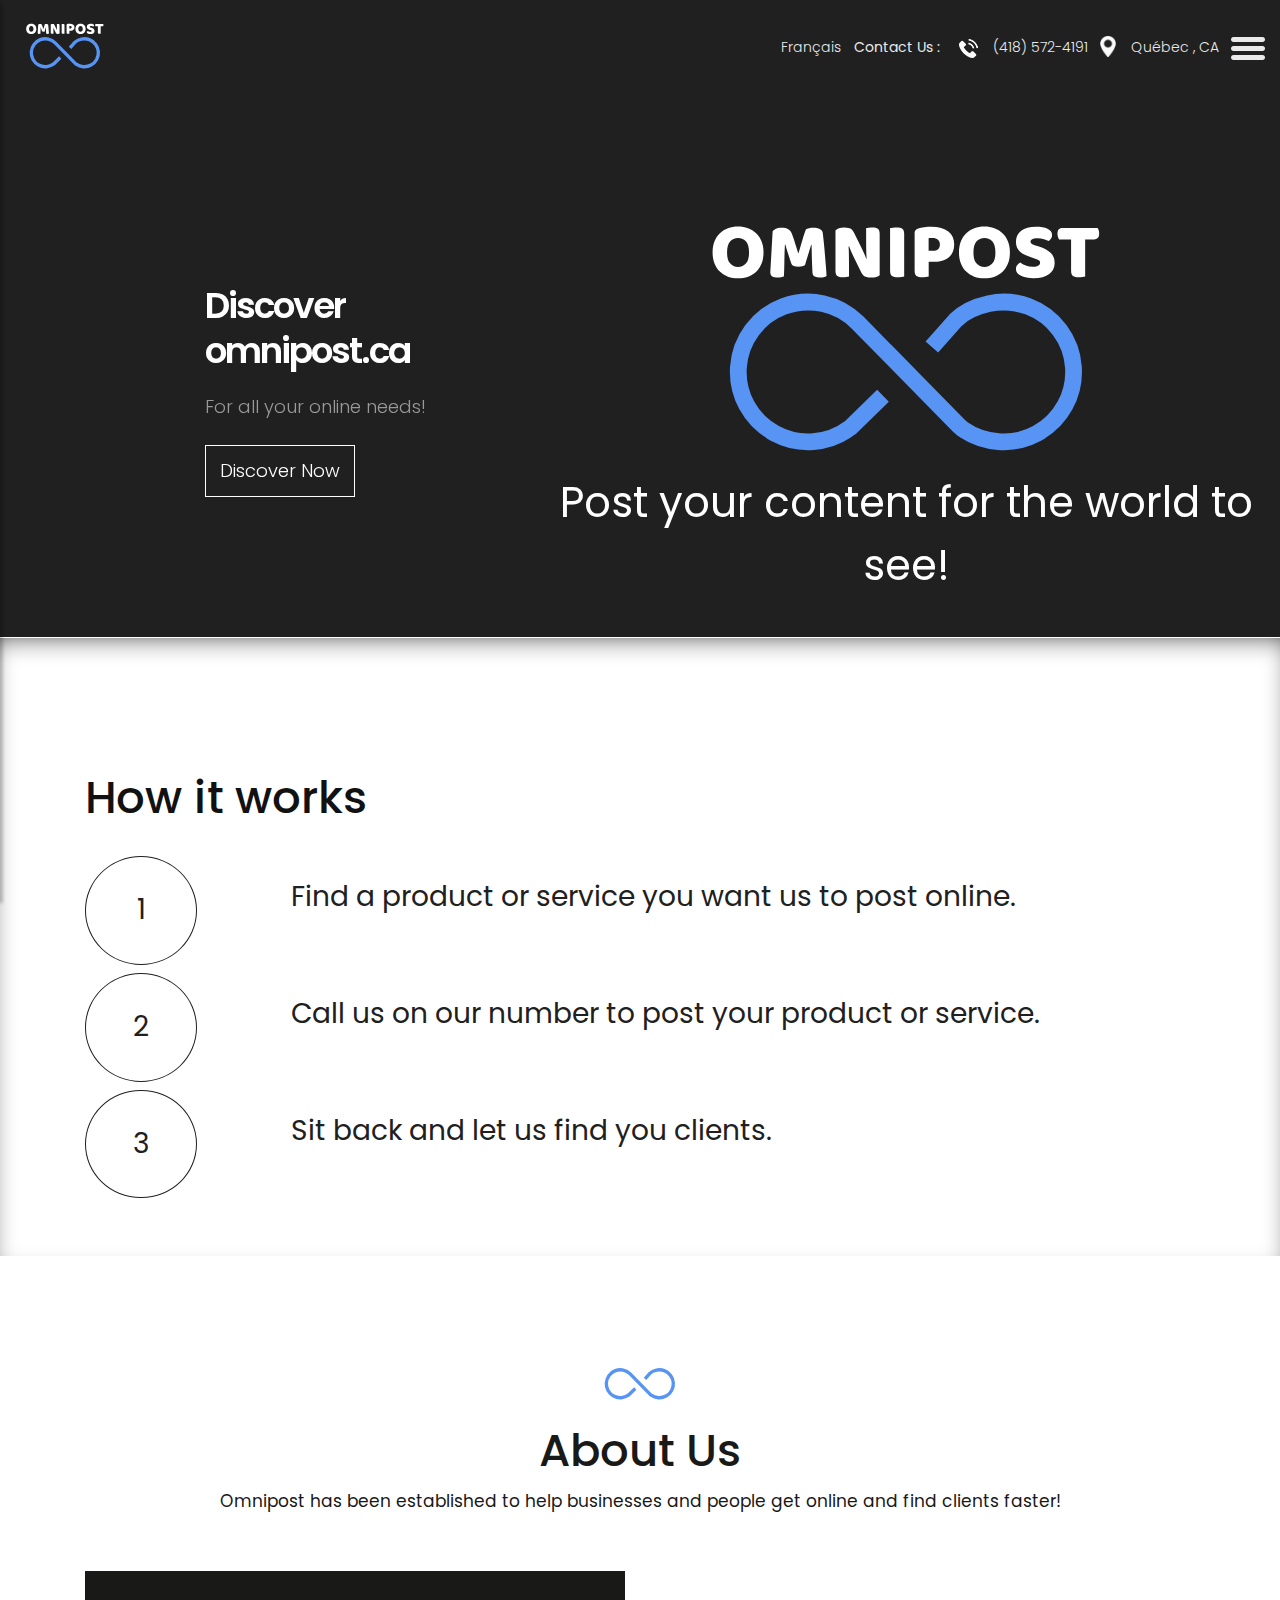
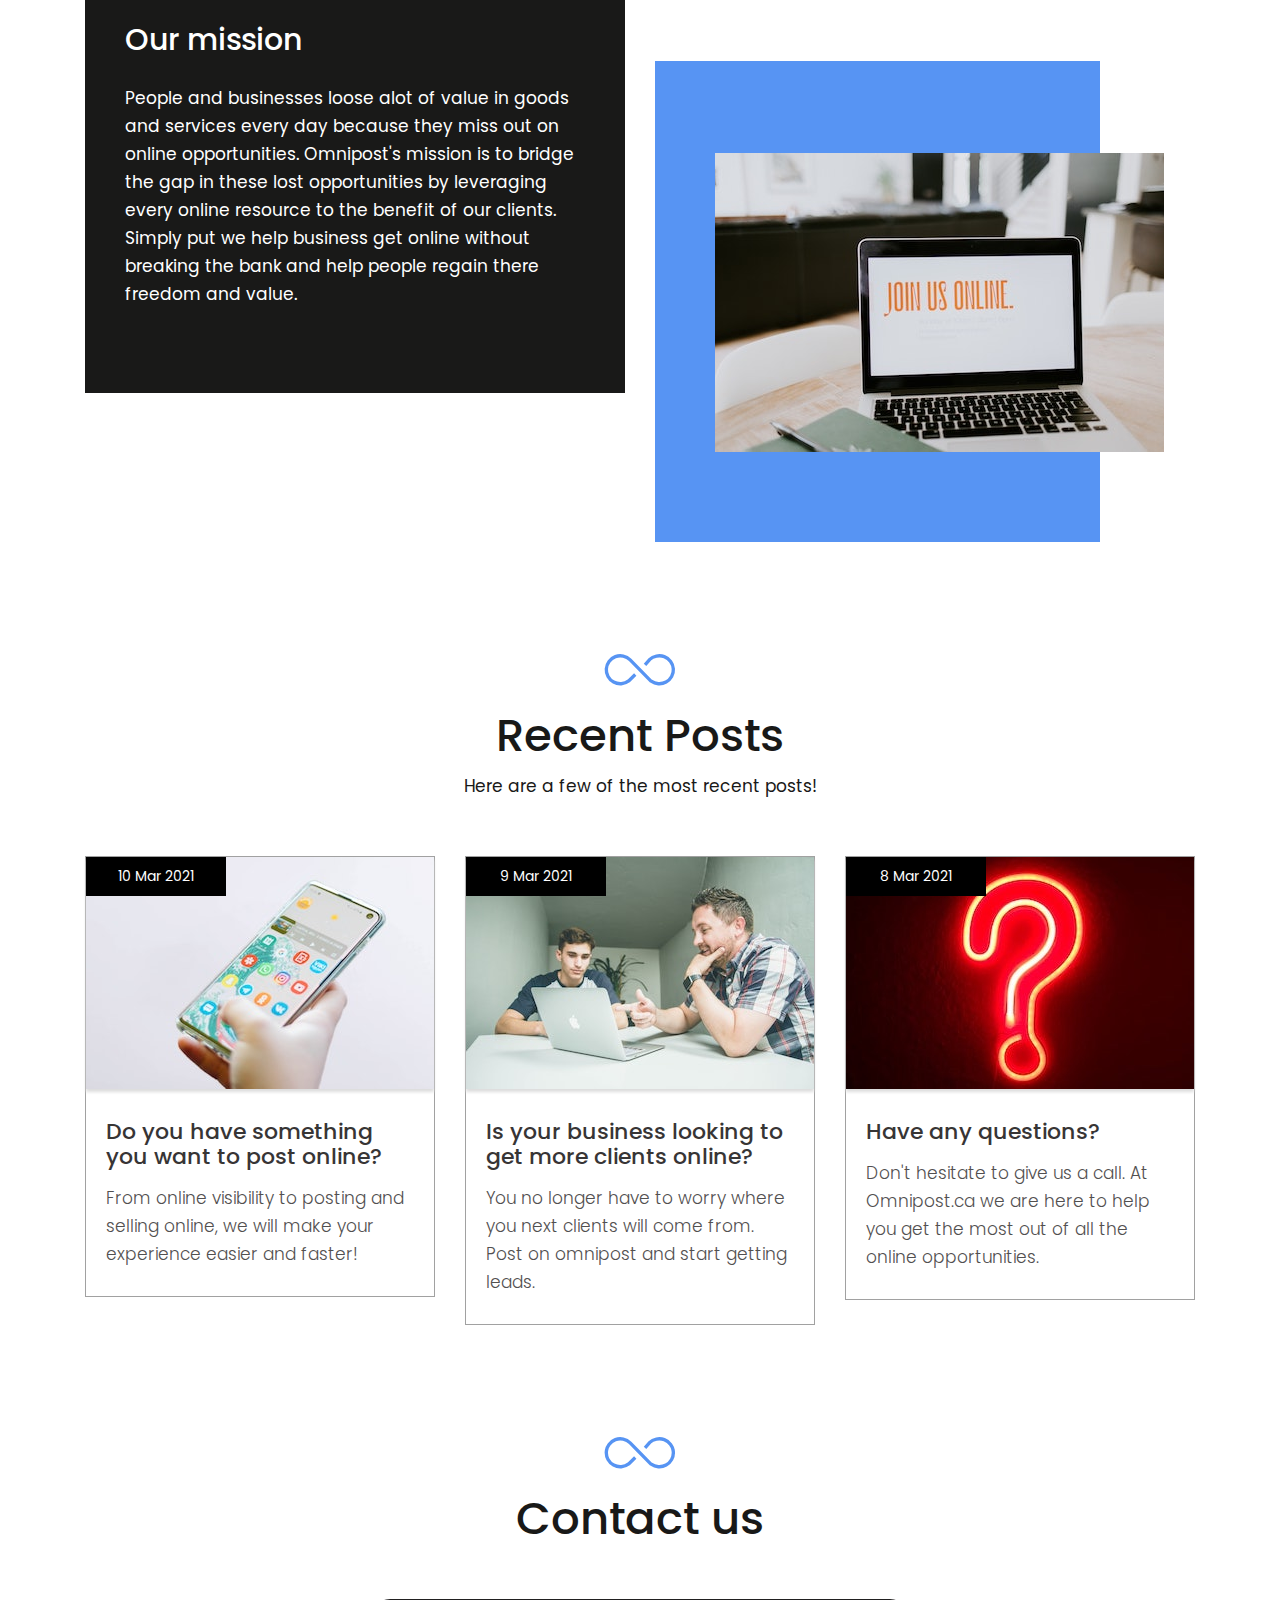
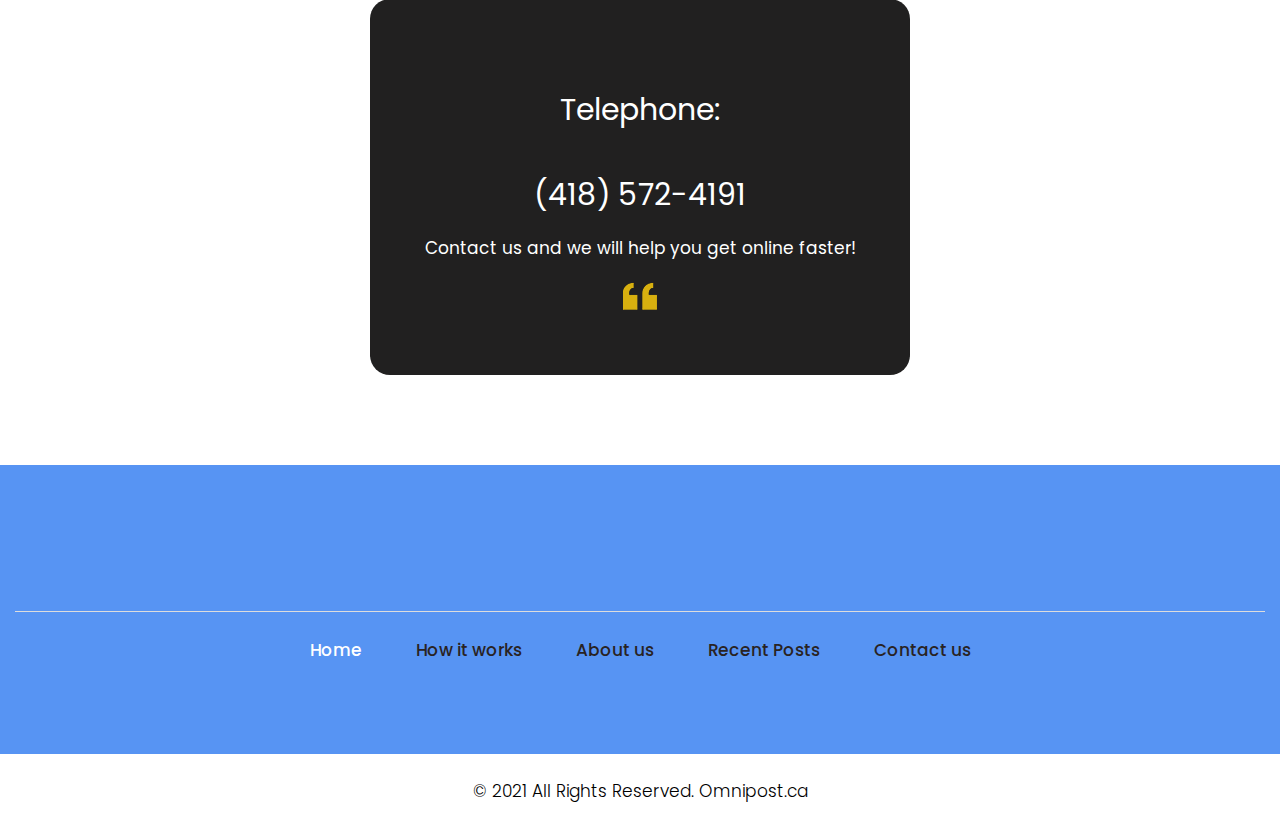
==== commit 7737f28a: "mission statement and mobile issues" ====
--- a/index.html
+++ b/index.html
@@ -99,6 +99,7 @@
                     <div class="full">
                         <div class="right_header_info">
                             <ul>
+                                <li class="dinone lang"><a href="./index_fr.html">Français</a></li>
                                 <li class="dinone">Contact Us : <img style="margin-right: 15px;margin-left: 15px;" src="images/phone_icon.png" alt="#"><a href="#">(418) 572-4191</a></li>
                                 <!-- <li class="dinone"><img style="margin-right: 15px;" src="images/mail_icon.png" alt="#"><a href="#">demo@gmail.com</a></li> -->
                                 <li class="dinone"><img style="margin-right: 15px;height: 21px;position: relative;top: -2px;" src="images/location_icon.png" alt="#"><a href="#">Québec , CA</a></li>
@@ -127,16 +128,16 @@
                             <div class="carousel-inner">
                                 <div class="carousel-item active">
                                     <div class="row">
-                                        <div class="col-md-5">
+                                        <div class="col-xs-12 col-lg-5">
                                             <div class="slider_cont">
                                                 <h3>Discover omnipost.ca</h3>
                                                 <p>For all your online needs!</p>
                                                 <a class="main_bt_border" href="#">Discover Now</a>
                                             </div>
                                         </div>
-                                        <div class="col-md-7">
+                                        <div class="col-xs-12 col-lg-7">
                                             <div class="slider_image full text_align_center">
-                                                <svg style="height: 20em;" height="167" viewBox="0 0 255 167" fill="none" xmlns="http://www.w3.org/2000/svg">
+                                                <svg class="logo_poster" height="167" viewBox="0 0 255 167" fill="none" xmlns="http://www.w3.org/2000/svg">
                                                     <g clip-path="url(#clip0)">
                                                     <path d="M113.31 126.952L93.7754 145.918C87.395 150.736 79.7632 153.617 71.7907 154.216C63.8181 154.815 55.8414 153.109 48.8124 149.299C41.7833 145.489 35.9988 139.738 32.1489 132.731C28.299 125.723 26.5463 117.757 27.1001 109.781C27.6538 101.805 30.4906 94.1568 35.2718 87.7489C40.0531 81.3411 46.5769 76.4441 54.065 73.6423C61.5531 70.8405 69.6891 70.2522 77.5023 71.9476C85.3156 73.643 92.4761 77.5505 98.1294 83.2039L158.678 144.839C158.855 145.019 158.943 145.109 159.095 145.255C159.502 145.649 160.291 146.314 160.748 146.649C160.917 146.773 160.933 146.784 160.964 146.805C167.141 151.09 174.739 153.654 182.209 154.216C190.182 154.815 198.159 153.109 205.188 149.299C212.217 145.489 218.001 139.738 221.851 132.731C225.701 125.723 227.454 117.757 226.9 109.781C226.346 101.805 223.509 94.1568 218.728 87.7489C213.947 81.3411 207.423 76.4441 199.935 73.6423C192.447 70.8405 184.311 70.2522 176.498 71.9476C168.684 73.643 162.415 76.0609 156.762 81.7143L142.476 97.7857" stroke="#5794f3" stroke-width="10" stroke-linejoin="round"/>
                                                     <path d="M11.68 41.408C11.68 38.912 12.064 36.704 12.832 34.784C13.632 32.864 14.704 31.264 16.048 29.984C17.424 28.672 19.024 27.68 20.848 27.008C22.704 26.336 24.704 26 26.848 26C28.992 26 30.976 26.336 32.8 27.008C34.656 27.68 36.272 28.672 37.648 29.984C39.024 31.264 40.096 32.864 40.864 34.784C41.664 36.704 42.064 38.912 42.064 41.408C42.064 43.904 41.68 46.128 40.912 48.08C40.144 50 39.072 51.616 37.696 52.928C36.352 54.208 34.752 55.184 32.896 55.856C31.04 56.528 29.024 56.864 26.848 56.864C24.672 56.864 22.656 56.528 20.8 55.856C18.944 55.152 17.344 54.144 16 52.832C14.656 51.52 13.6 49.904 12.832 47.984C12.064 46.064 11.68 43.872 11.68 41.408ZM20.32 41.408C20.32 44.32 20.912 46.496 22.096 47.936C23.28 49.376 24.864 50.096 26.848 50.096C28.864 50.096 30.464 49.376 31.648 47.936C32.832 46.496 33.424 44.32 33.424 41.408C33.424 38.528 32.832 36.368 31.648 34.928C30.496 33.488 28.912 32.768 26.896 32.768C24.912 32.768 23.312 33.488 22.096 34.928C20.912 36.336 20.32 38.496 20.32 41.408ZM66.8414 48.848C66.4254 49.2 65.8814 49.488 65.2094 49.712C64.5694 49.904 63.8174 50 62.9534 50C61.8014 50 60.8414 49.856 60.0734 49.568C59.3374 49.28 58.8574 48.784 58.6334 48.08C57.7374 45.264 57.0014 42.992 56.4254 41.264C55.8494 39.504 55.4014 37.968 55.0814 36.656H54.8414C54.7454 38.544 54.6654 40.272 54.6014 41.84C54.5694 43.376 54.5374 44.88 54.5054 46.352C54.5054 47.824 54.4734 49.312 54.4094 50.816C54.3774 52.32 54.3134 53.984 54.2174 55.808C53.8014 55.968 53.2574 56.096 52.5854 56.192C51.9134 56.32 51.2414 56.384 50.5694 56.384C49.1614 56.384 48.0574 56.16 47.2574 55.712C46.4894 55.264 46.1054 54.448 46.1054 53.264L47.4974 28.784C47.7534 28.368 48.3134 27.92 49.1774 27.44C50.0414 26.96 51.2574 26.72 52.8254 26.72C54.5214 26.72 55.8494 26.992 56.8094 27.536C57.7694 28.048 58.4734 28.896 58.9214 30.08C59.2094 30.848 59.5134 31.728 59.8334 32.72C60.1854 33.712 60.5214 34.736 60.8414 35.792C61.1934 36.848 61.5294 37.904 61.8494 38.96C62.1694 39.984 62.4574 40.912 62.7134 41.744H62.9534C63.7214 39.056 64.4894 36.464 65.2574 33.968C66.0254 31.44 66.7294 29.328 67.3694 27.632C67.8494 27.376 68.4574 27.168 69.1934 27.008C69.9614 26.816 70.8094 26.72 71.7374 26.72C73.3054 26.72 74.5854 26.96 75.5774 27.44C76.5694 27.888 77.1454 28.544 77.3054 29.408C77.4334 30.048 77.5614 31.04 77.6894 32.384C77.8494 33.696 78.0094 35.184 78.1694 36.848C78.3294 38.512 78.4894 40.272 78.6494 42.128C78.8094 43.984 78.9534 45.776 79.0814 47.504C79.2414 49.2 79.3694 50.768 79.4654 52.208C79.5614 53.616 79.6254 54.704 79.6574 55.472C79.1134 55.792 78.5374 56.016 77.9294 56.144C77.3534 56.304 76.6014 56.384 75.6734 56.384C74.4574 56.384 73.4334 56.176 72.6014 55.76C71.7694 55.344 71.3214 54.528 71.2574 53.312C71.0654 49.824 70.9374 46.688 70.8734 43.904C70.8414 41.12 70.7774 38.784 70.6814 36.896H70.4414C70.1214 38.144 69.6574 39.712 69.0494 41.6C68.4414 43.488 67.7054 45.904 66.8414 48.848ZM111.331 54.992C110.883 55.44 110.227 55.776 109.363 56C108.531 56.256 107.523 56.384 106.339 56.384C105.155 56.384 104.035 56.208 102.979 55.856C101.923 55.504 101.059 54.656 100.387 53.312L95.6354 43.616C95.1554 42.624 94.7234 41.696 94.3394 40.832C93.9554 39.936 93.5394 38.912 93.0914 37.76L92.8034 37.808C92.9314 39.536 92.9954 41.296 92.9954 43.088C93.0274 44.88 93.0434 46.64 93.0434 48.368V55.808C92.6914 55.904 92.1474 56 91.4114 56.096C90.7074 56.192 90.0034 56.24 89.2994 56.24C88.5954 56.24 87.9714 56.192 87.4274 56.096C86.8834 56 86.4354 55.808 86.0834 55.52C85.7314 55.232 85.4594 54.848 85.2674 54.368C85.0754 53.856 84.9794 53.2 84.9794 52.4V28.4C85.4274 27.76 86.1154 27.28 87.0434 26.96C87.9714 26.64 88.9634 26.48 90.0194 26.48C91.2034 26.48 92.3234 26.672 93.3794 27.056C94.4674 27.408 95.3314 28.24 95.9714 29.552L100.771 39.248C101.251 40.24 101.683 41.184 102.067 42.08C102.451 42.944 102.867 43.952 103.315 45.104L103.555 45.056C103.427 43.328 103.347 41.6 103.315 39.872C103.283 38.144 103.267 36.416 103.267 34.688V26.912C103.619 26.816 104.147 26.72 104.851 26.624C105.587 26.528 106.307 26.48 107.011 26.48C108.419 26.48 109.491 26.736 110.227 27.248C110.963 27.728 111.331 28.752 111.331 30.32V54.992ZM125.958 55.808C125.606 55.904 125.046 56 124.278 56.096C123.542 56.192 122.806 56.24 122.07 56.24C121.334 56.24 120.678 56.176 120.102 56.048C119.558 55.952 119.094 55.76 118.71 55.472C118.326 55.184 118.038 54.784 117.846 54.272C117.654 53.76 117.558 53.088 117.558 52.256V26.912C117.91 26.848 118.47 26.768 119.238 26.672C120.006 26.544 120.742 26.48 121.446 26.48C122.182 26.48 122.822 26.544 123.366 26.672C123.942 26.768 124.422 26.96 124.806 27.248C125.19 27.536 125.478 27.936 125.67 28.448C125.862 28.96 125.958 29.632 125.958 30.464V55.808ZM143.079 40.4C144.423 40.4 145.447 40.096 146.151 39.488C146.887 38.848 147.255 37.888 147.255 36.608C147.255 35.392 146.871 34.464 146.103 33.824C145.367 33.152 144.279 32.816 142.839 32.816C142.327 32.816 141.895 32.832 141.543 32.864C141.223 32.864 140.887 32.896 140.535 32.96V40.4H143.079ZM140.583 55.808C140.231 55.904 139.671 56 138.903 56.096C138.167 56.192 137.431 56.24 136.695 56.24C135.959 56.24 135.303 56.176 134.727 56.048C134.183 55.952 133.719 55.76 133.335 55.472C132.951 55.184 132.663 54.784 132.471 54.272C132.279 53.76 132.183 53.088 132.183 52.256V29.648C132.183 28.976 132.359 28.464 132.711 28.112C133.095 27.728 133.607 27.424 134.247 27.2C135.335 26.816 136.567 26.544 137.943 26.384C139.351 26.192 140.759 26.096 142.167 26.096C146.583 26.096 149.959 27.04 152.295 28.928C154.631 30.816 155.799 33.376 155.799 36.608C155.799 38.176 155.543 39.6 155.031 40.88C154.551 42.128 153.815 43.216 152.823 44.144C151.863 45.04 150.631 45.744 149.127 46.256C147.655 46.736 145.943 46.976 143.991 46.976H140.583V55.808ZM158.633 41.408C158.633 38.912 159.017 36.704 159.785 34.784C160.585 32.864 161.657 31.264 163.001 29.984C164.377 28.672 165.977 27.68 167.801 27.008C169.657 26.336 171.657 26 173.801 26C175.945 26 177.929 26.336 179.753 27.008C181.609 27.68 183.225 28.672 184.601 29.984C185.977 31.264 187.049 32.864 187.817 34.784C188.617 36.704 189.017 38.912 189.017 41.408C189.017 43.904 188.633 46.128 187.865 48.08C187.097 50 186.025 51.616 184.649 52.928C183.305 54.208 181.705 55.184 179.849 55.856C177.993 56.528 175.977 56.864 173.801 56.864C171.625 56.864 169.609 56.528 167.753 55.856C165.897 55.152 164.297 54.144 162.953 52.832C161.609 51.52 160.553 49.904 159.785 47.984C159.017 46.064 158.633 43.872 158.633 41.408ZM167.273 41.408C167.273 44.32 167.865 46.496 169.049 47.936C170.233 49.376 171.817 50.096 173.801 50.096C175.817 50.096 177.417 49.376 178.601 47.936C179.785 46.496 180.377 44.32 180.377 41.408C180.377 38.528 179.785 36.368 178.601 34.928C177.449 33.488 175.865 32.768 173.849 32.768C171.865 32.768 170.265 33.488 169.049 34.928C167.865 36.336 167.273 38.496 167.273 41.408ZM202.079 44.432C200.671 43.952 199.391 43.472 198.239 42.992C197.087 42.48 196.095 41.872 195.263 41.168C194.431 40.464 193.775 39.632 193.295 38.672C192.847 37.68 192.623 36.48 192.623 35.072C192.623 32.352 193.663 30.176 195.743 28.544C197.855 26.912 200.799 26.096 204.575 26.096C205.951 26.096 207.231 26.192 208.415 26.384C209.599 26.576 210.607 26.88 211.439 27.296C212.303 27.68 212.975 28.192 213.455 28.832C213.935 29.44 214.175 30.16 214.175 30.992C214.175 31.824 213.983 32.544 213.599 33.152C213.215 33.728 212.751 34.224 212.207 34.64C211.503 34.192 210.559 33.808 209.375 33.488C208.191 33.136 206.895 32.96 205.487 32.96C204.047 32.96 202.991 33.168 202.319 33.584C201.647 33.968 201.311 34.464 201.311 35.072C201.311 35.552 201.519 35.952 201.935 36.272C202.351 36.56 202.975 36.832 203.807 37.088L206.351 37.904C209.359 38.864 211.663 40.096 213.263 41.6C214.895 43.072 215.711 45.088 215.711 47.648C215.711 50.368 214.639 52.576 212.495 54.272C210.351 55.936 207.199 56.768 203.039 56.768C201.567 56.768 200.191 56.64 198.911 56.384C197.663 56.16 196.559 55.824 195.599 55.376C194.671 54.896 193.935 54.32 193.391 53.648C192.879 52.944 192.623 52.144 192.623 51.248C192.623 50.32 192.895 49.536 193.439 48.896C193.983 48.224 194.575 47.712 195.215 47.36C196.111 48.064 197.199 48.672 198.479 49.184C199.791 49.696 201.215 49.952 202.751 49.952C204.319 49.952 205.423 49.712 206.063 49.232C206.703 48.752 207.023 48.192 207.023 47.552C207.023 46.912 206.767 46.432 206.255 46.112C205.743 45.76 205.023 45.424 204.095 45.104L202.079 44.432ZM218.307 33.632C218.083 33.28 217.875 32.8 217.683 32.192C217.491 31.584 217.395 30.944 217.395 30.272C217.395 29.024 217.667 28.128 218.211 27.584C218.787 27.04 219.523 26.768 220.419 26.768H241.347C241.571 27.12 241.779 27.6 241.971 28.208C242.163 28.816 242.259 29.456 242.259 30.128C242.259 31.376 241.971 32.272 241.395 32.816C240.851 33.36 240.131 33.632 239.235 33.632H233.907V55.808C233.555 55.904 232.995 56 232.227 56.096C231.491 56.192 230.755 56.24 230.019 56.24C229.283 56.24 228.627 56.176 228.051 56.048C227.507 55.952 227.043 55.76 226.659 55.472C226.275 55.184 225.987 54.784 225.795 54.272C225.603 53.76 225.507 53.088 225.507 52.256V33.632H218.307Z" fill="white"/>
@@ -263,8 +264,8 @@
          <div class="col-xl-6 col-lg-6 col-md-12 col-sm-12">
              <div class="about_box">
                  <h3>Our mission</h3>
-                 <p>Lorem ipsum dolor sit amet, consectetur adipiscing elit, sed do eiusmod tempor incididunt ut labore et dolore magna aliqua. Ut enim ad minim veniam, quis nostrud exercitation ullamco laboris nisi ut aliquip ex ea commodo consequat. Duis aute irure dolor in reprehenderit in voluptate velit esse cillum dolore eu fugiat nulla pariatur. Excepteur sint occaecat cupidatat non proident, sunt in culpa qui officia deserunt mollit anim id est laborum. </p>
-                 <a href="#">Read More <i class="fa fa-long-arrow-right" aria-hidden="true"></i></a>
+                 <p>People and businesses loose alot of value in goods and services every day because they miss out on online opportunities. Omnipost's mission is to bridge the gap in these lost opportunities by leveraging every online resource to the benefit of our clients. Simply put we help business get online without breaking the bank and help people regain there freedom and value.</p>
+                 <!-- <a href="#">Read More <i class="fa fa-long-arrow-right" aria-hidden="true"></i></a> -->
              </div>
          </div>
           <div class="col-xl-5 col-lg-5 col-md-10 col-sm-12 about_img_boxpdnt">
@@ -376,7 +377,7 @@
 <!-- end Our Client -->
 </div>
     <!-- footer -->
-    <fooetr>
+    <footer>
         <div class="footer">
             <div class="container-fluid">
                 <!-- <div class="row">
@@ -427,7 +428,7 @@
                             <li> <a href="#contactus">Contact us</a></li>
                         </ul>
                     </div>
-                    <div class="col-md-12">
+                    <!-- <div class="col-md-12">
                         <div class="new">
                             <h3>Newsletter</h3>
                             <form class="newtetter">
@@ -435,7 +436,7 @@
                                 <button class="submit">Subscribe</button>
                             </form>
                         </div>
-                    </div>
+                    </div> -->
                 </div>
             </div>
             <div class="copyright">
@@ -444,7 +445,7 @@
                 </div>
             </div>
         </div>
-    </fooetr>
+    </footer>
     <!-- end footer -->
 
     </div>
--- a/css/style.css
+++ b/css/style.css
@@ -537,8 +537,8 @@
      font-size: 22px;
      line-height: 29px;
 }
- .about .about_box a:hover {
-     color: #e7bb0b;
+ .about .about_box a:hover, .lang a:hover{
+     color:#5794f3;
 }
  .about .about_img {
      height: 100%;
@@ -944,4 +944,11 @@
      color: #fff;
      font-weight: 500;
 }
- +.logo_poster{
+     height: 20em;
+}
+@media (max-width: 575.98px) { 
+     .logo_poster{
+          height: 10em;
+     }
+ }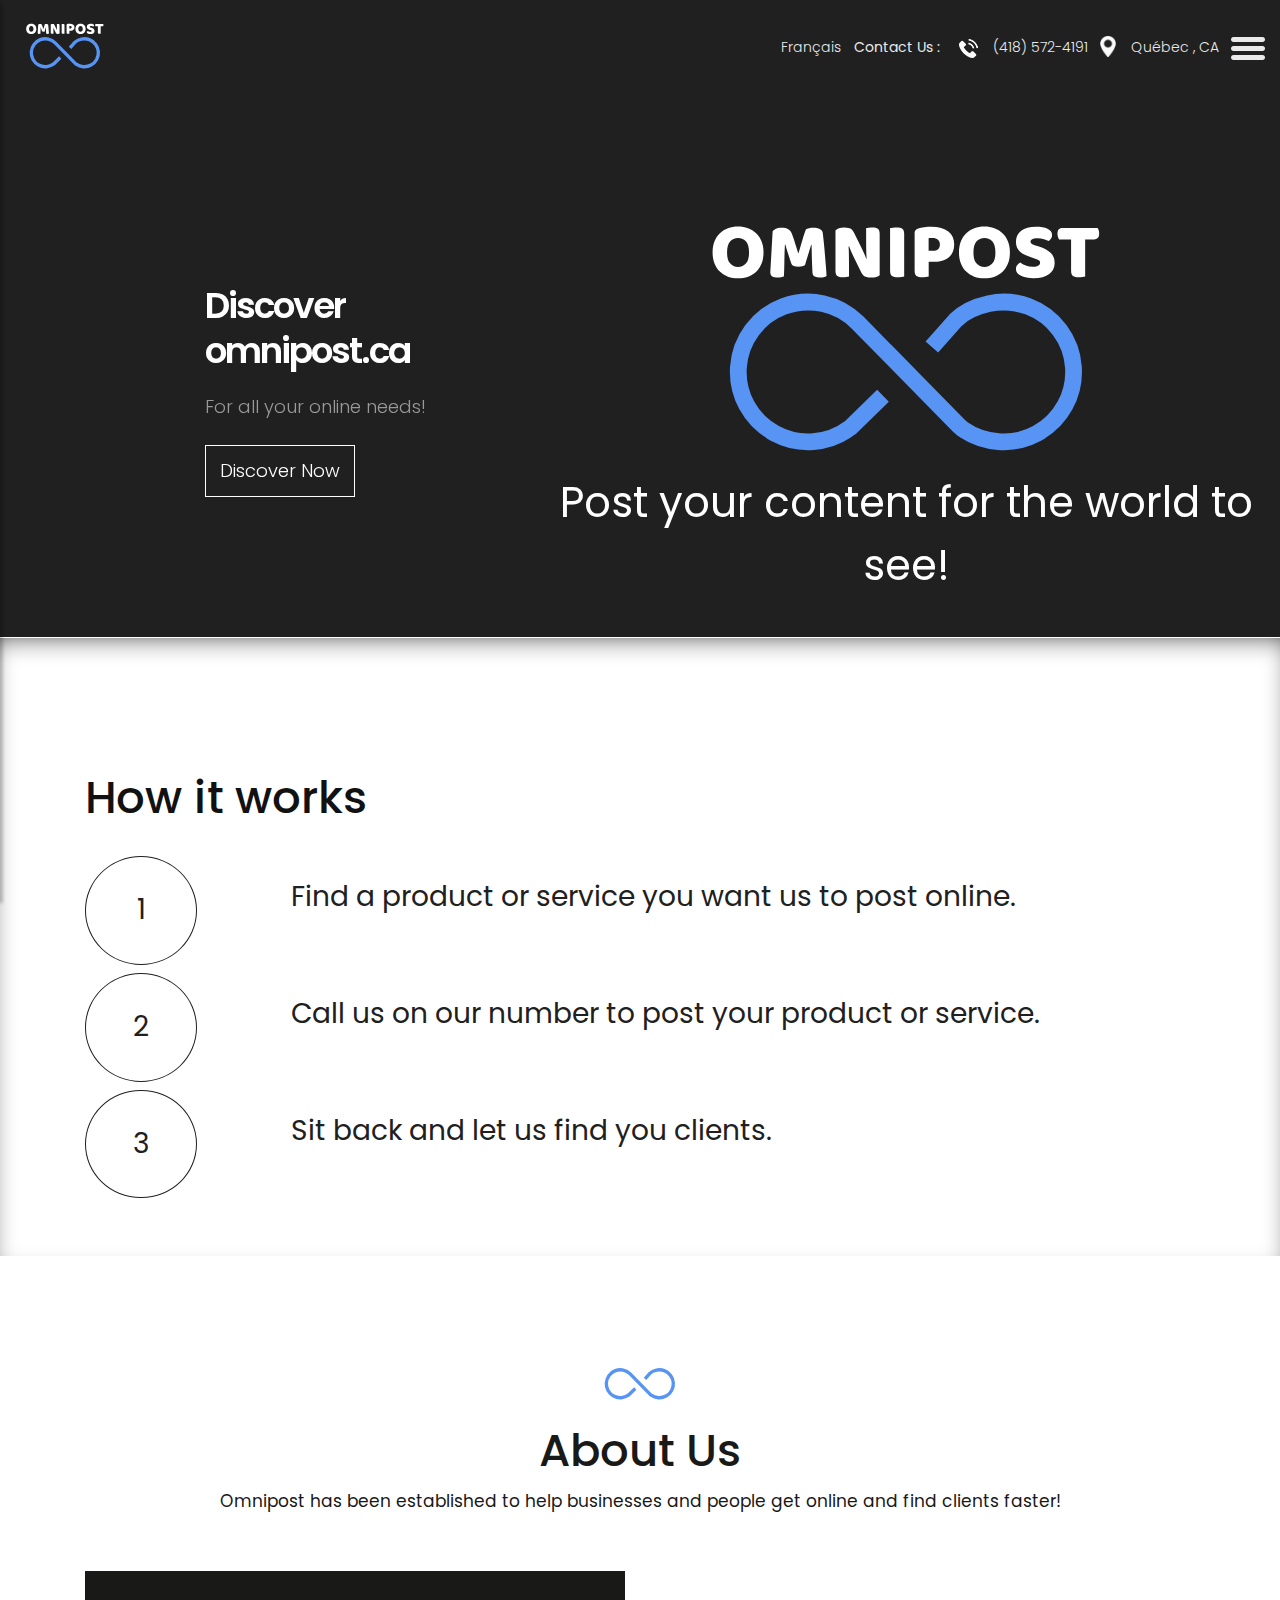
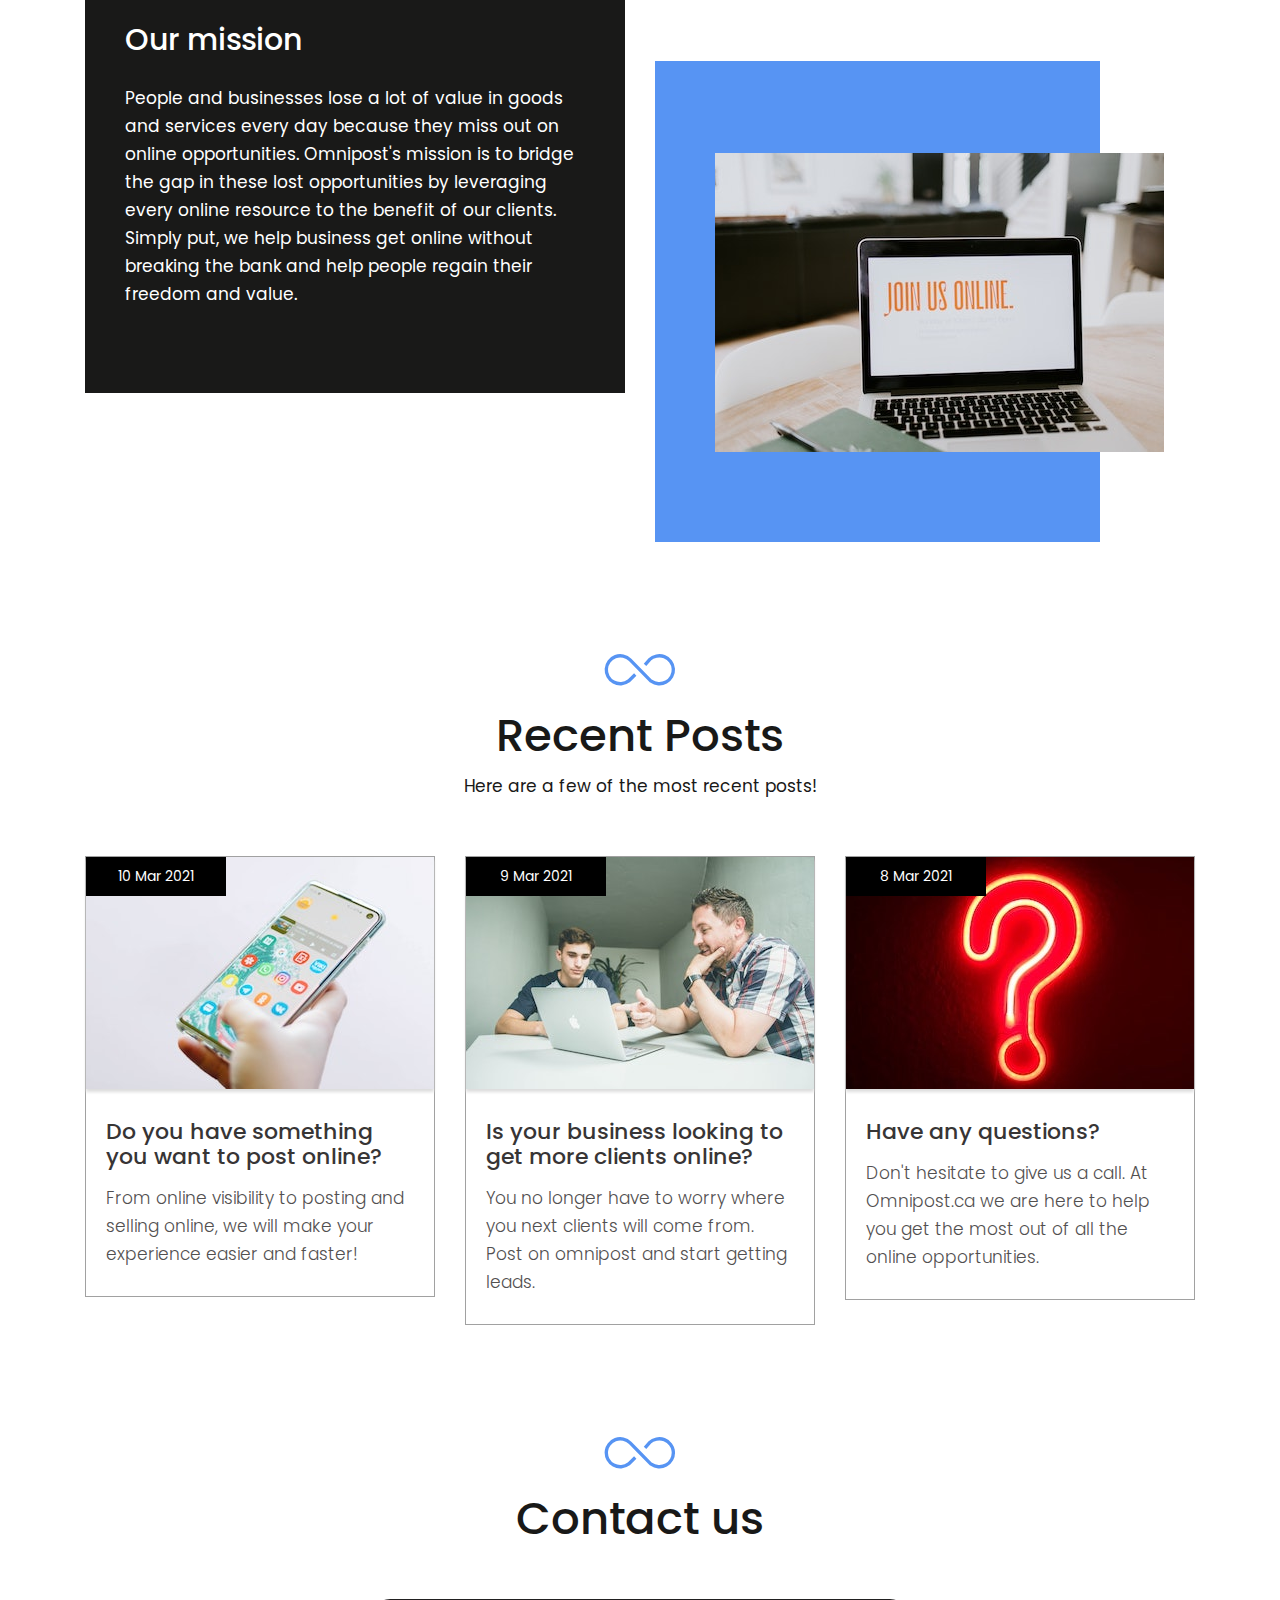
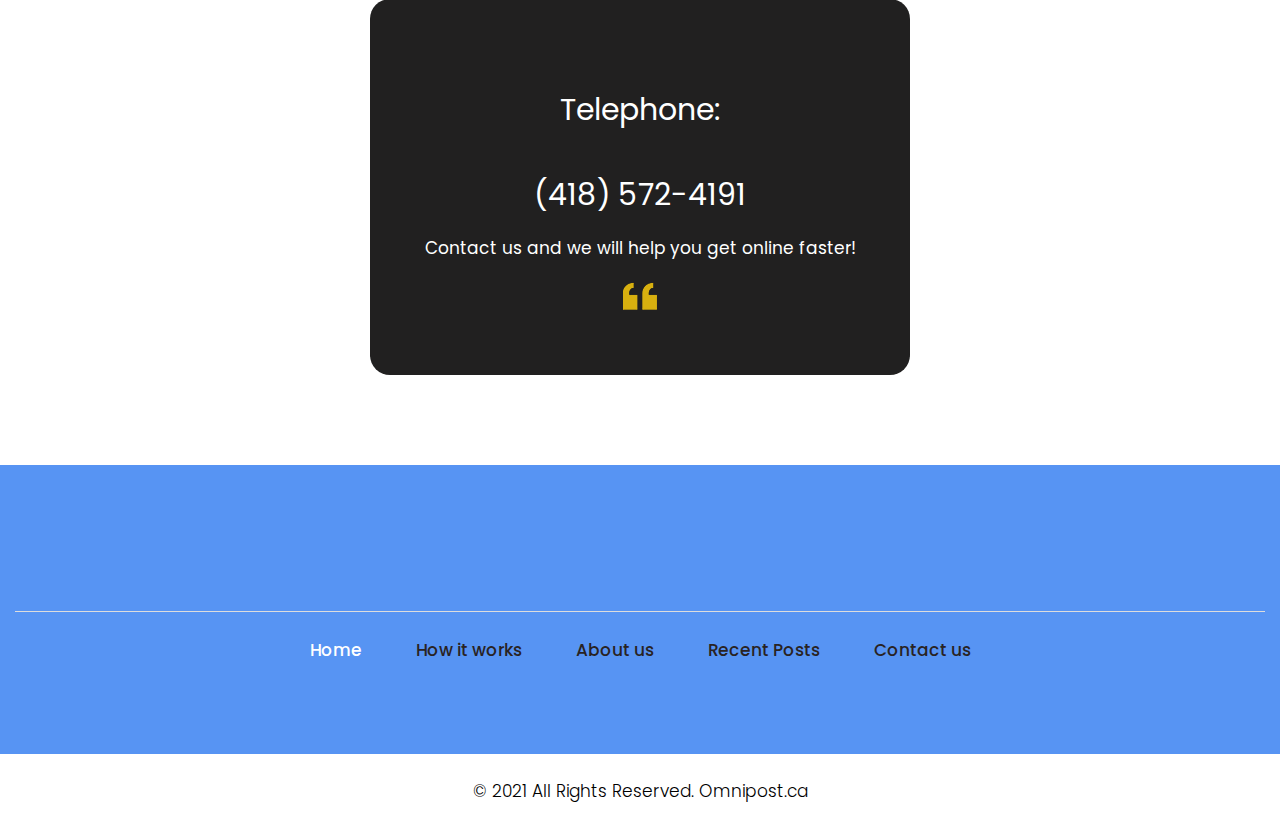
==== commit ecd2918e: "icon" ====
--- a/index.html
+++ b/index.html
@@ -13,6 +13,9 @@
     <meta name="keywords" content="">
     <meta name="description" content="">
     <meta name="author" content="">
+    <link rel="icon" 
+      type="image/png" 
+      href="./images/favicon.ico">
     <!-- bootstrap css -->
     <link rel="stylesheet" href="css/bootstrap.min.css">
     <!-- owl css -->
@@ -264,7 +267,7 @@
          <div class="col-xl-6 col-lg-6 col-md-12 col-sm-12">
              <div class="about_box">
                  <h3>Our mission</h3>
-                 <p>People and businesses loose alot of value in goods and services every day because they miss out on online opportunities. Omnipost's mission is to bridge the gap in these lost opportunities by leveraging every online resource to the benefit of our clients. Simply put we help business get online without breaking the bank and help people regain there freedom and value.</p>
+                 <p>People and businesses lose a lot of value in goods and services every day because they miss out on online opportunities. Omnipost's mission is to bridge the gap in these lost opportunities by leveraging every online resource to the benefit of our clients. Simply put, we help business get online without breaking the bank and help people regain their freedom and value.</p>
                  <!-- <a href="#">Read More <i class="fa fa-long-arrow-right" aria-hidden="true"></i></a> -->
              </div>
          </div>
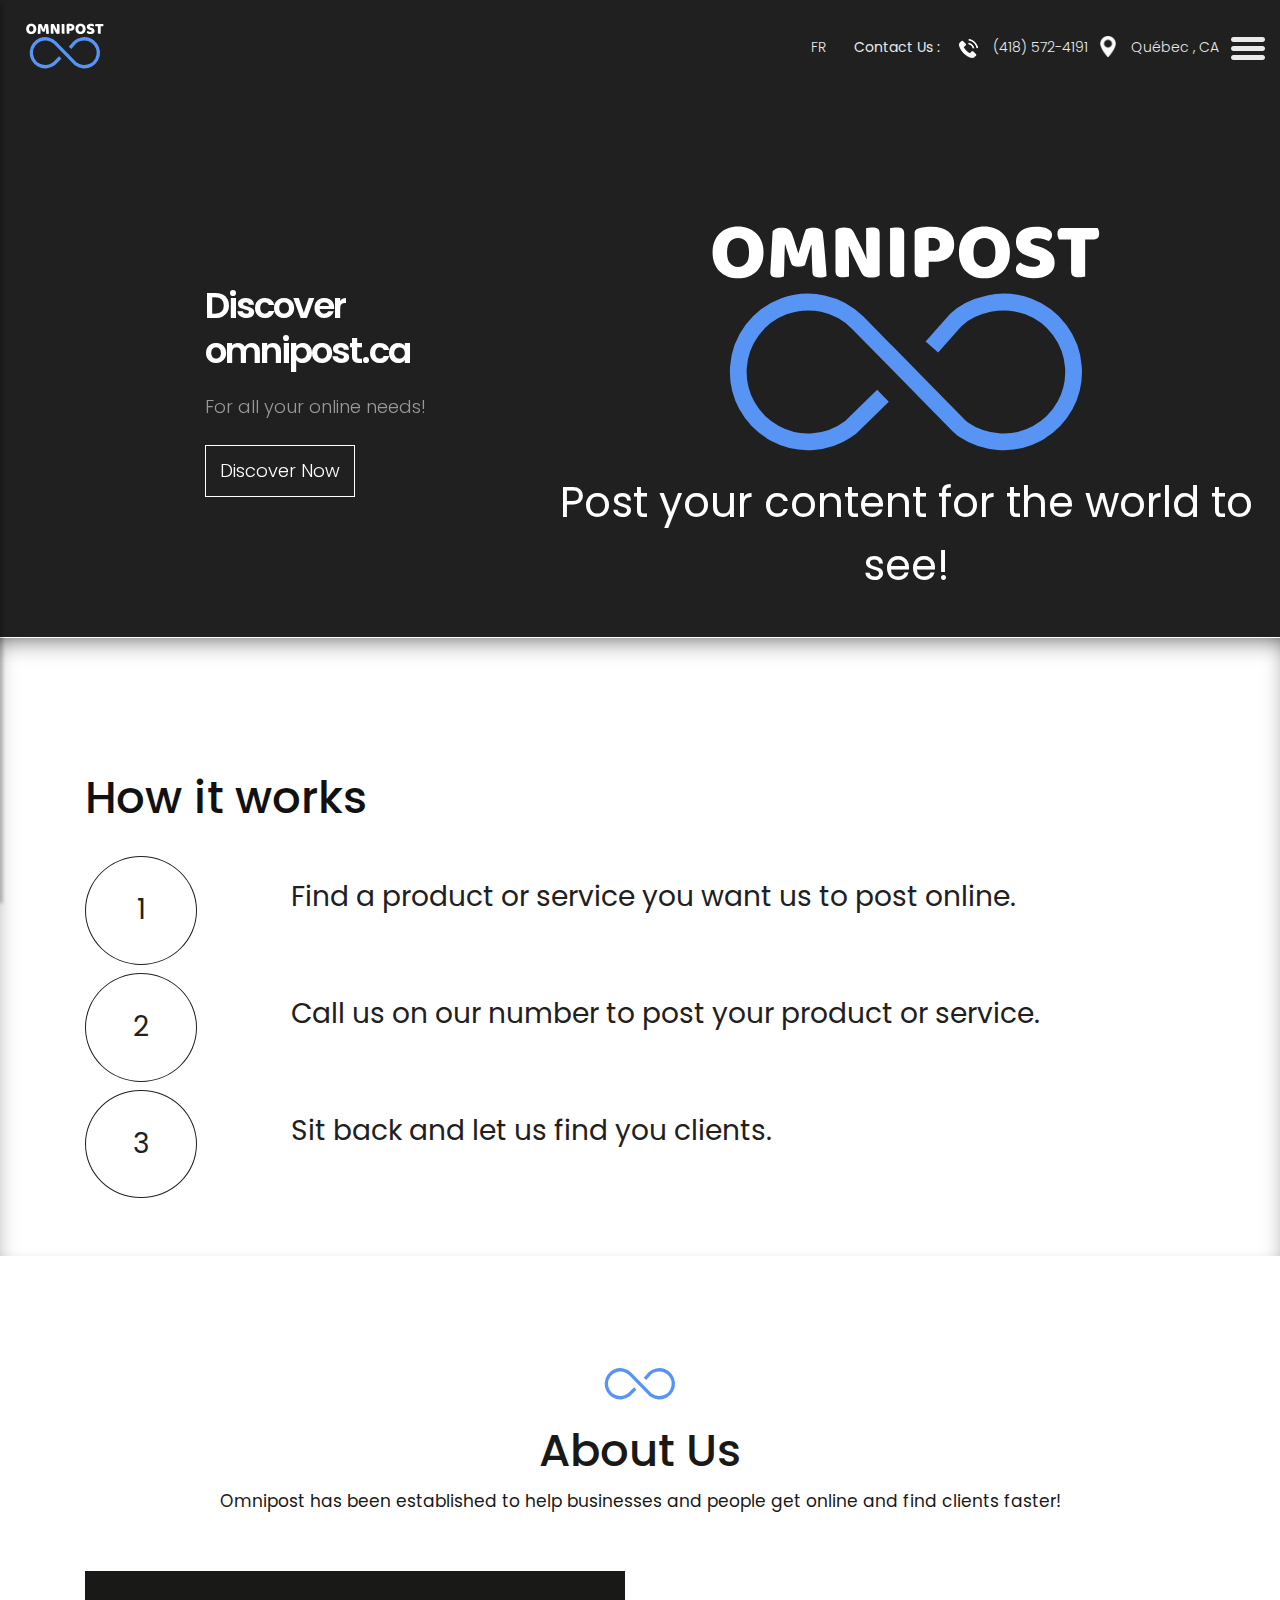
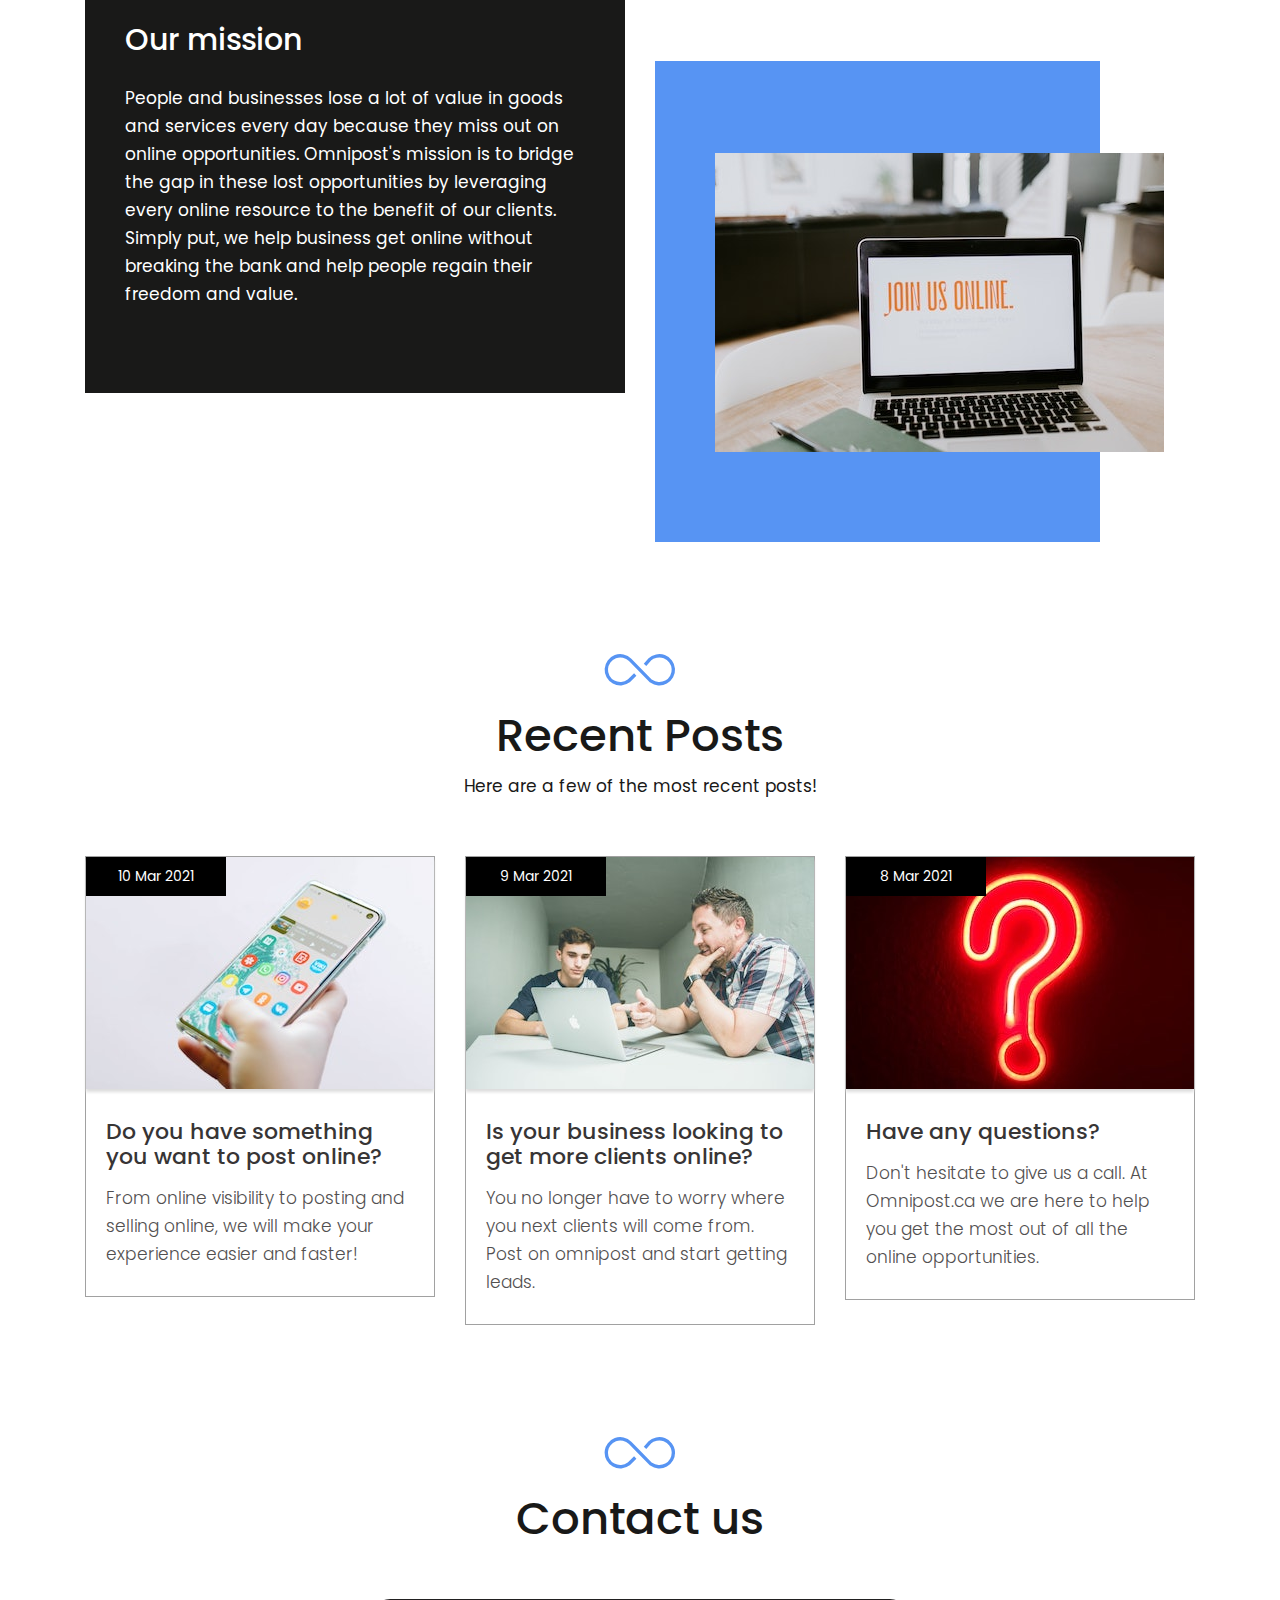
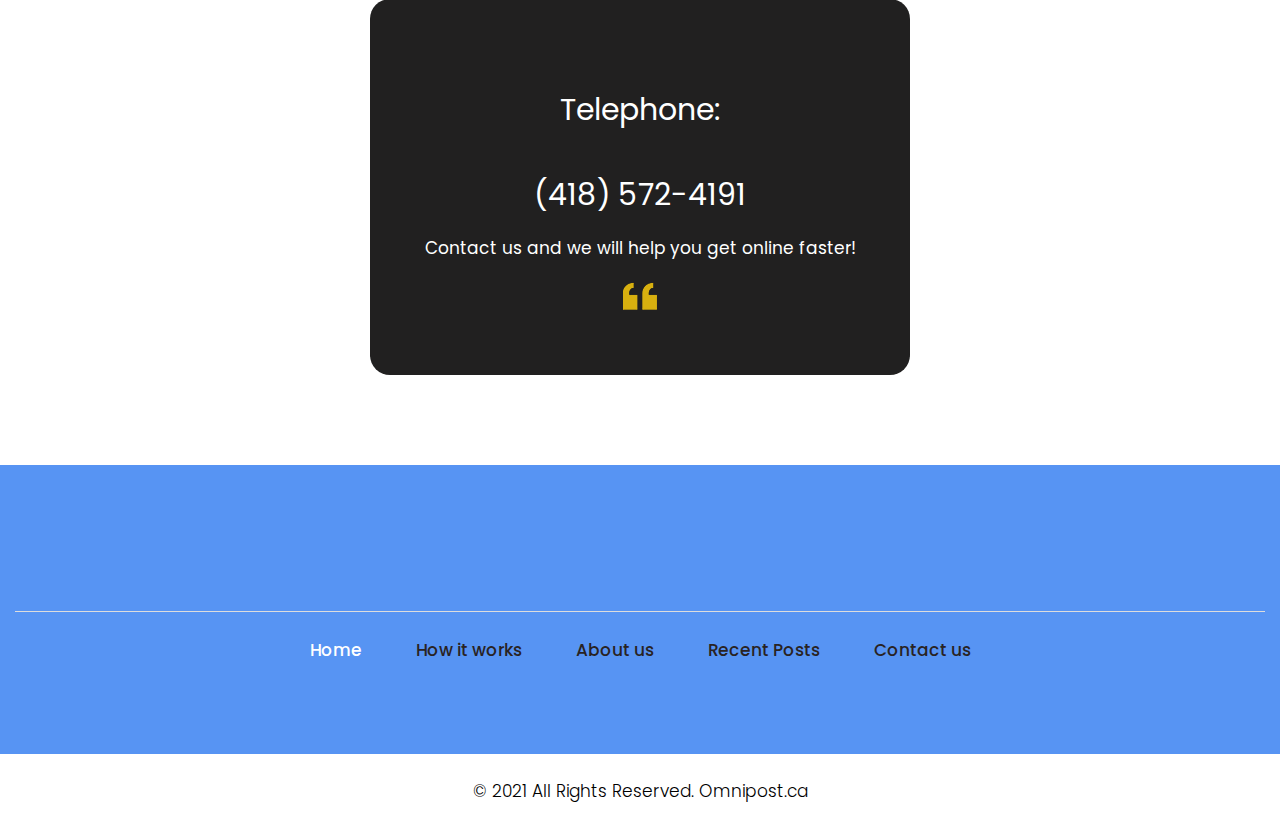
==== commit 2fdbb13b: "finished version" ====
--- a/index.html
+++ b/index.html
@@ -102,7 +102,7 @@
                     <div class="full">
                         <div class="right_header_info">
                             <ul>
-                                <li class="dinone lang"><a href="./index_fr.html">Français</a></li>
+                                <li class="lang pr-3"><a href="./index_fr.html">FR</a></li>
                                 <li class="dinone">Contact Us : <img style="margin-right: 15px;margin-left: 15px;" src="images/phone_icon.png" alt="#"><a href="#">(418) 572-4191</a></li>
                                 <!-- <li class="dinone"><img style="margin-right: 15px;" src="images/mail_icon.png" alt="#"><a href="#">demo@gmail.com</a></li> -->
                                 <li class="dinone"><img style="margin-right: 15px;height: 21px;position: relative;top: -2px;" src="images/location_icon.png" alt="#"><a href="#">Québec , CA</a></li>
@@ -369,7 +369,7 @@
       <div class="col-md-6 offset-md-3">
          <div class="Client_box">
            <h3>Telephone:</h3>
-           <h3>(418) 572-4191</h3>
+           <h3 class="smtxt">(418) 572-4191</h3>
            <p>Contact us and we will help you get online faster!</p>
            <i><img src="images/client_icon.png" alt="#"/></i>
          </div>
--- a/css/style.css
+++ b/css/style.css
@@ -951,4 +951,7 @@
      .logo_poster{
           height: 10em;
      }
+     h3.smtxt{
+          color:white;
+     }
  }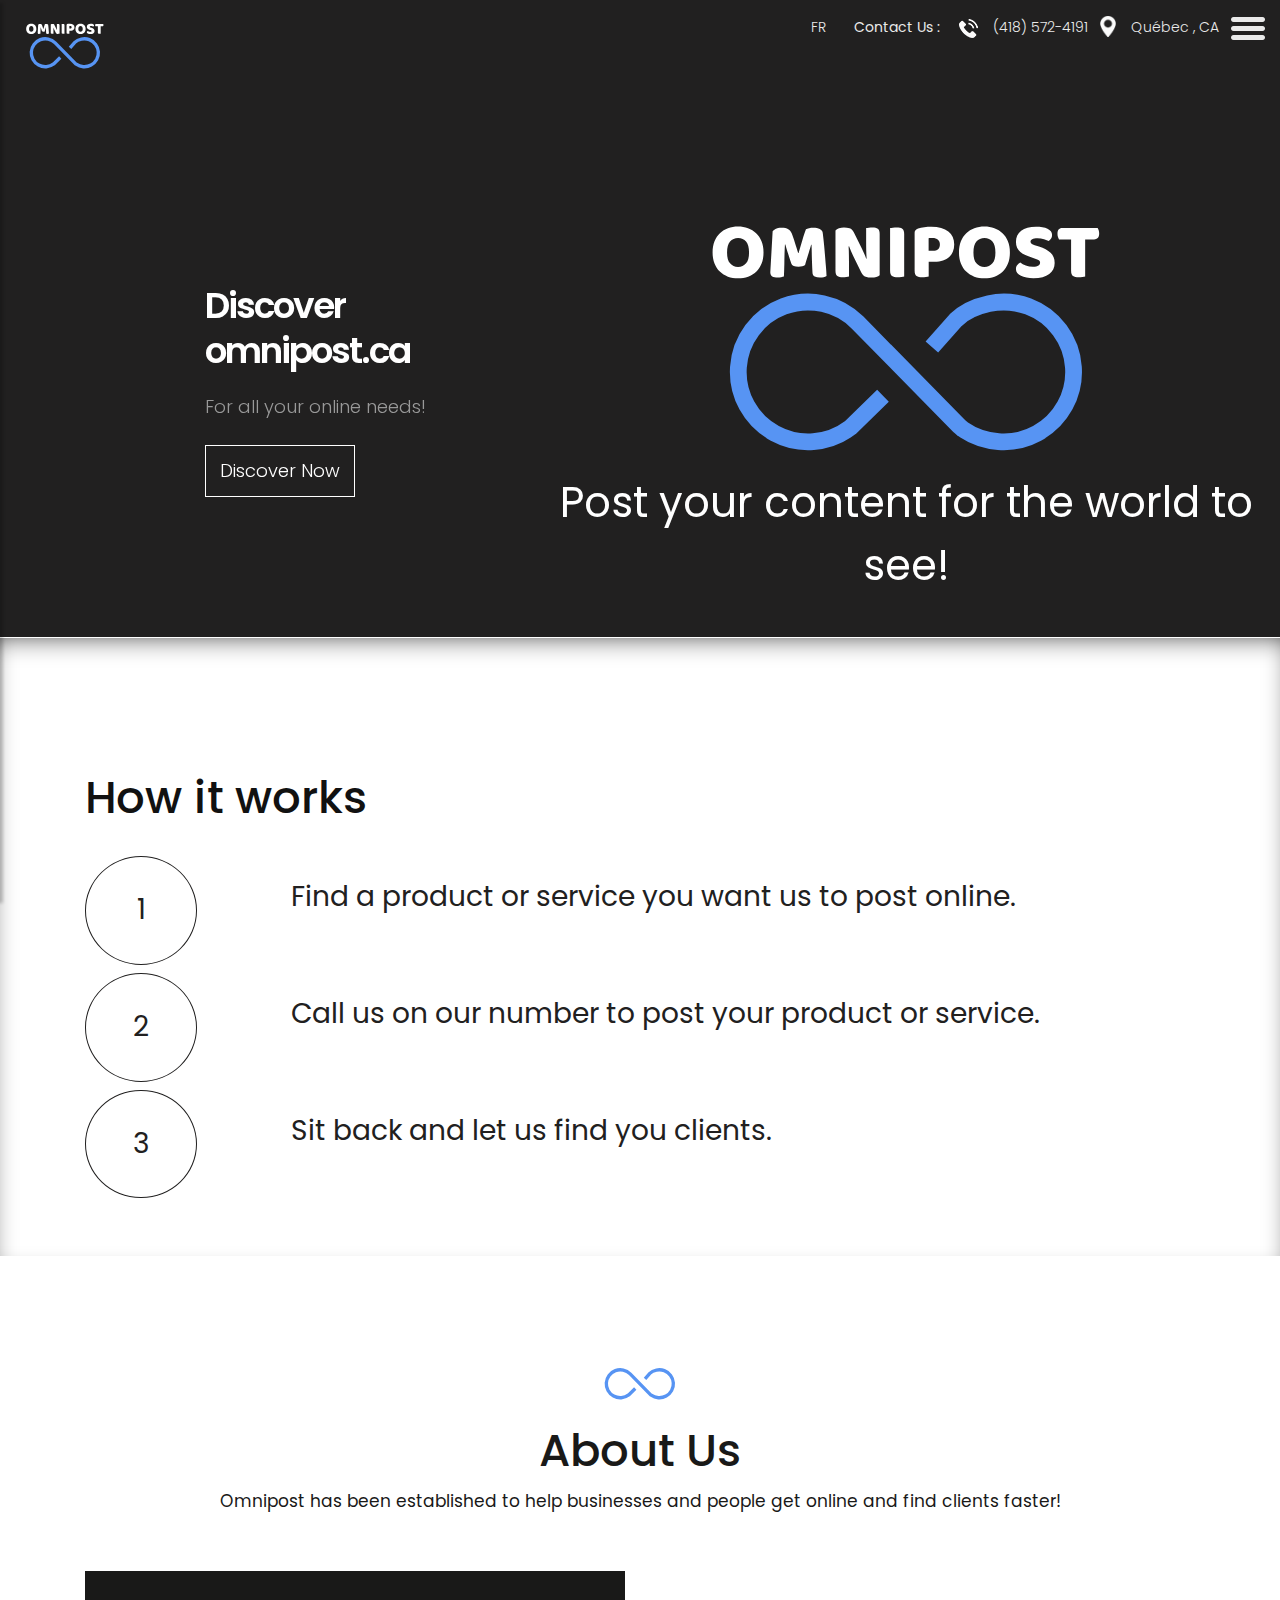
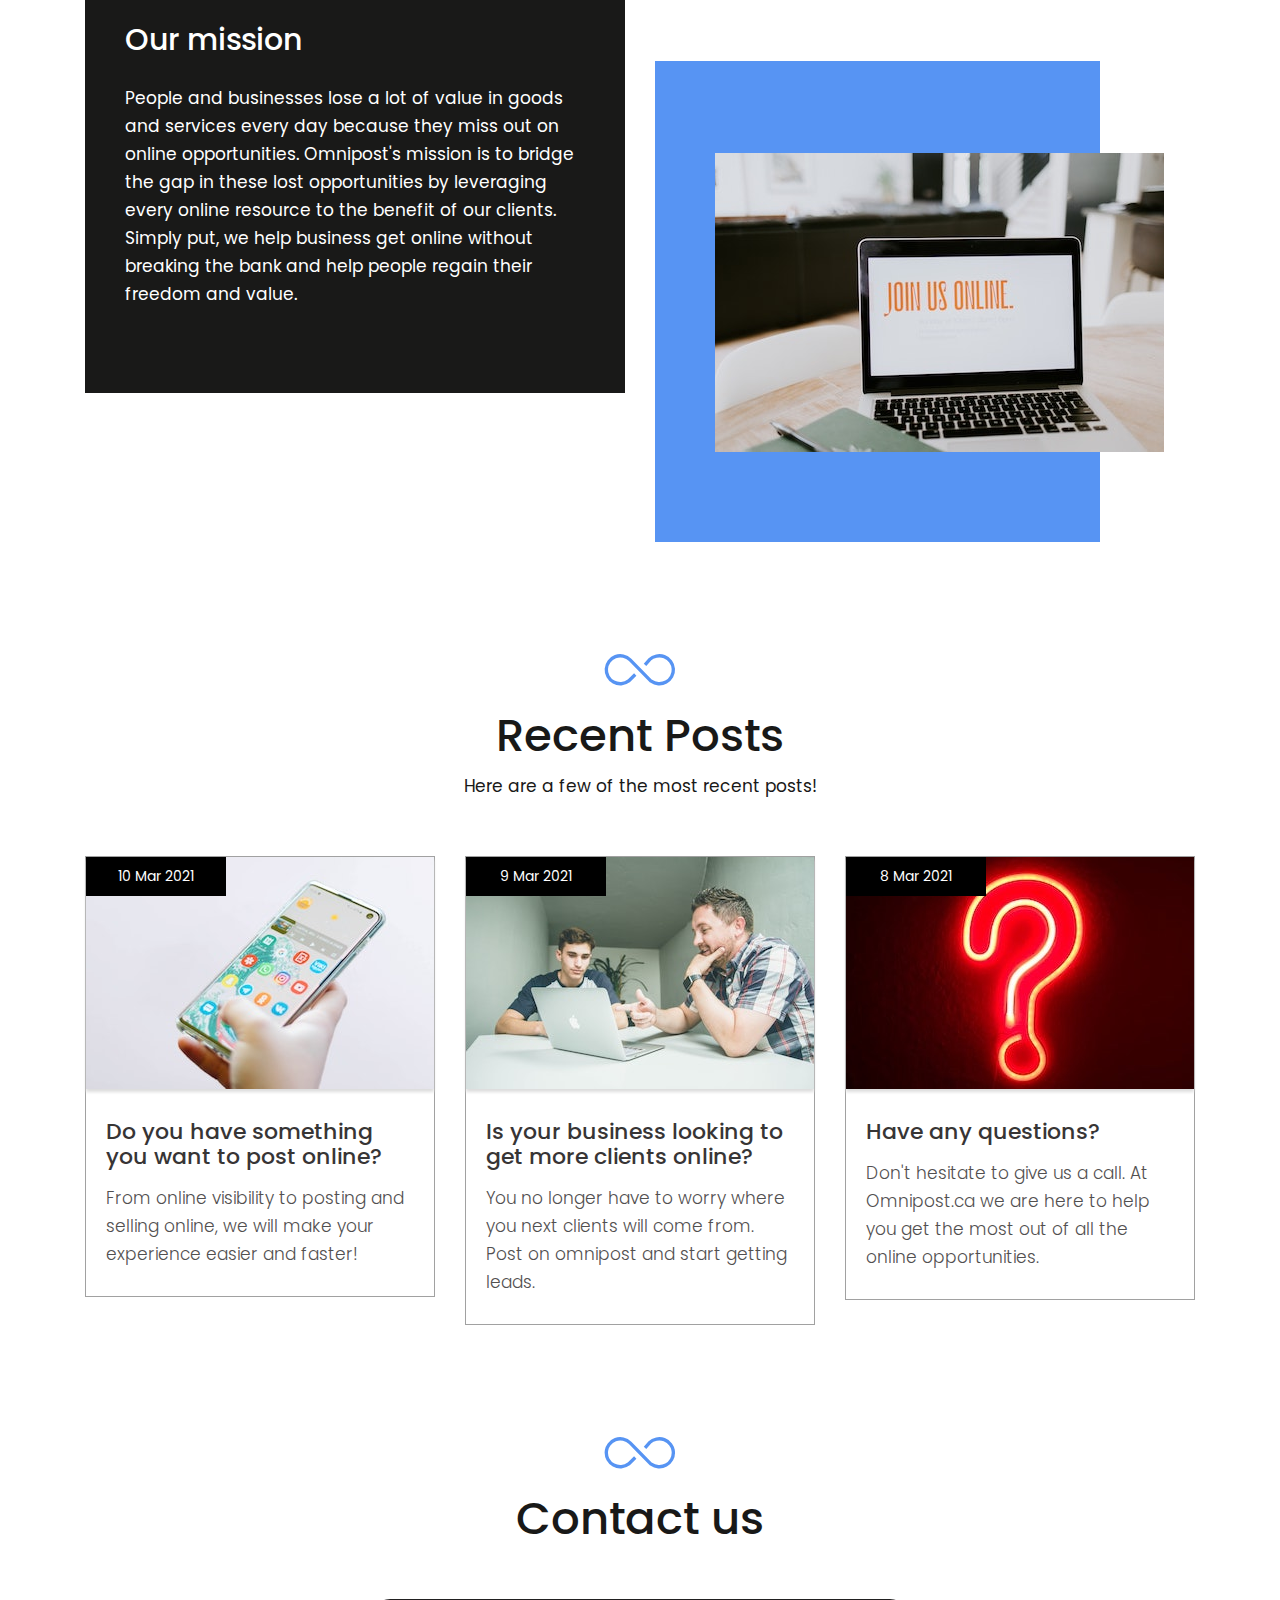
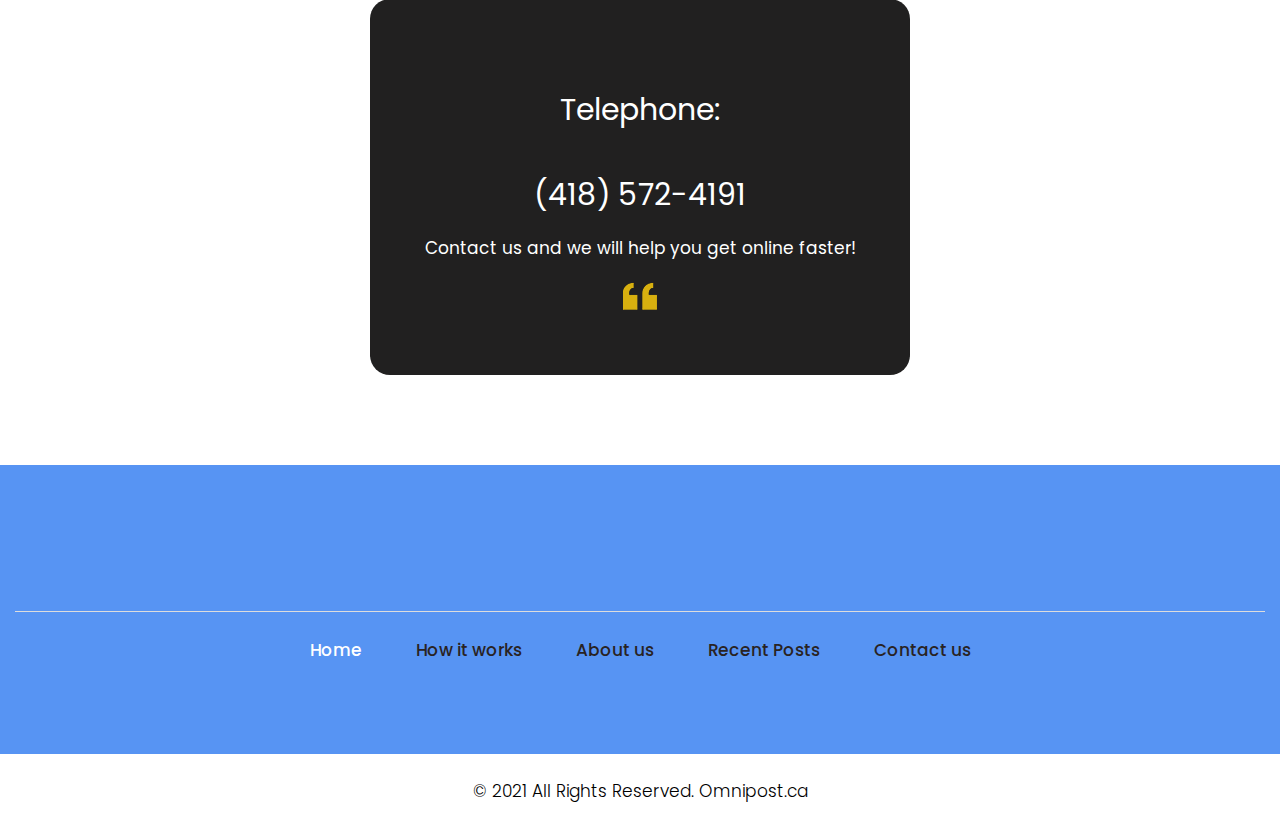
==== commit b89d7157: "header tweaks" ====
--- a/index.html
+++ b/index.html
@@ -76,7 +76,7 @@
     <header>
         <div class="container-fluid">
             <div class="row">
-                <div class="col-md-3">
+                <div class="col-6 col-md-3">
                     <div class="full">
                         <a class="logo" href="index.html">
                             <svg style="height: 4em;" width="100" height="167" viewBox="0 0 255 167" fill="none" xmlns="http://www.w3.org/2000/svg">
@@ -98,7 +98,7 @@
                         </a>
                     </div>
                 </div>
-                <div class="col-md-9">
+                <div class="col-6 col-md-9">
                     <div class="full">
                         <div class="right_header_info">
                             <ul>
--- a/css/style.css
+++ b/css/style.css
@@ -272,7 +272,7 @@
  .right_header_info {
      width: 100%;
      float: left;
-     padding: 20px 0 0;
+     /* padding: 20px 0 0; */
 }
  .right_header_info ul {
      list-style: none;
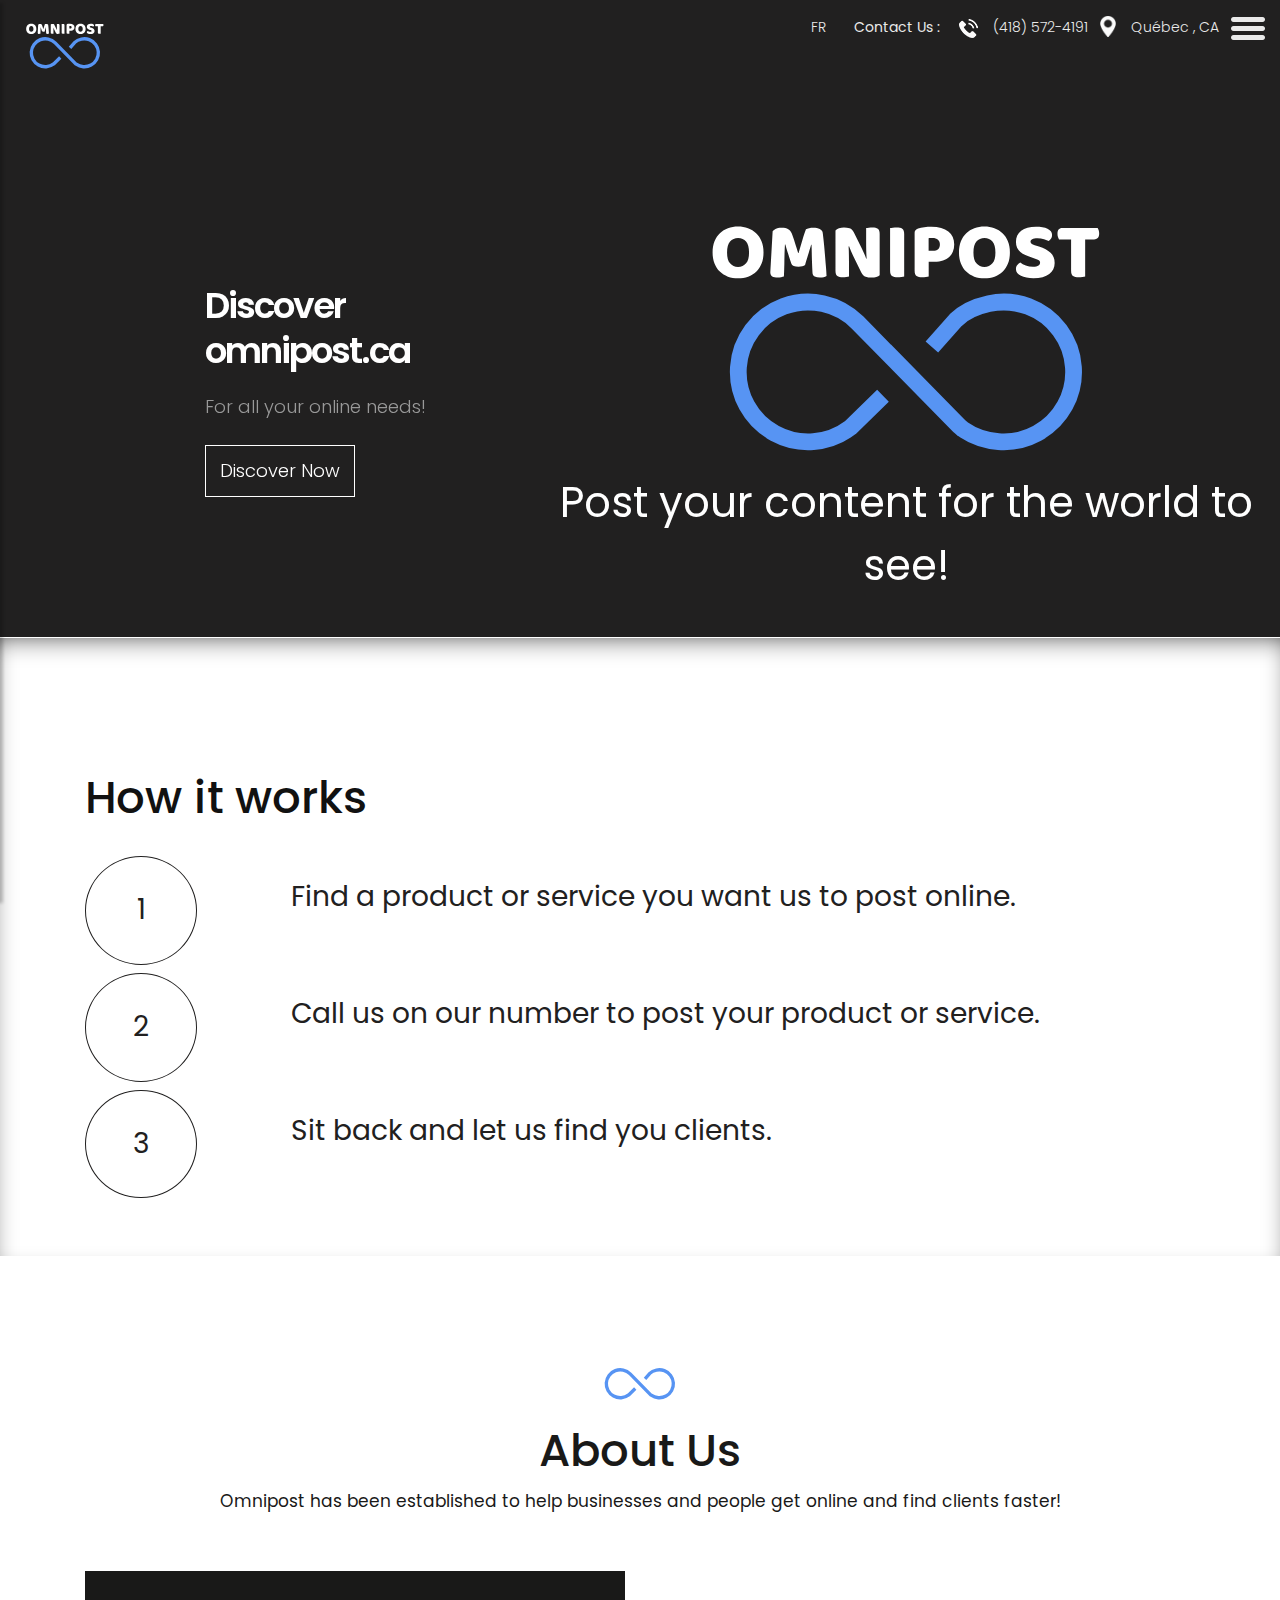
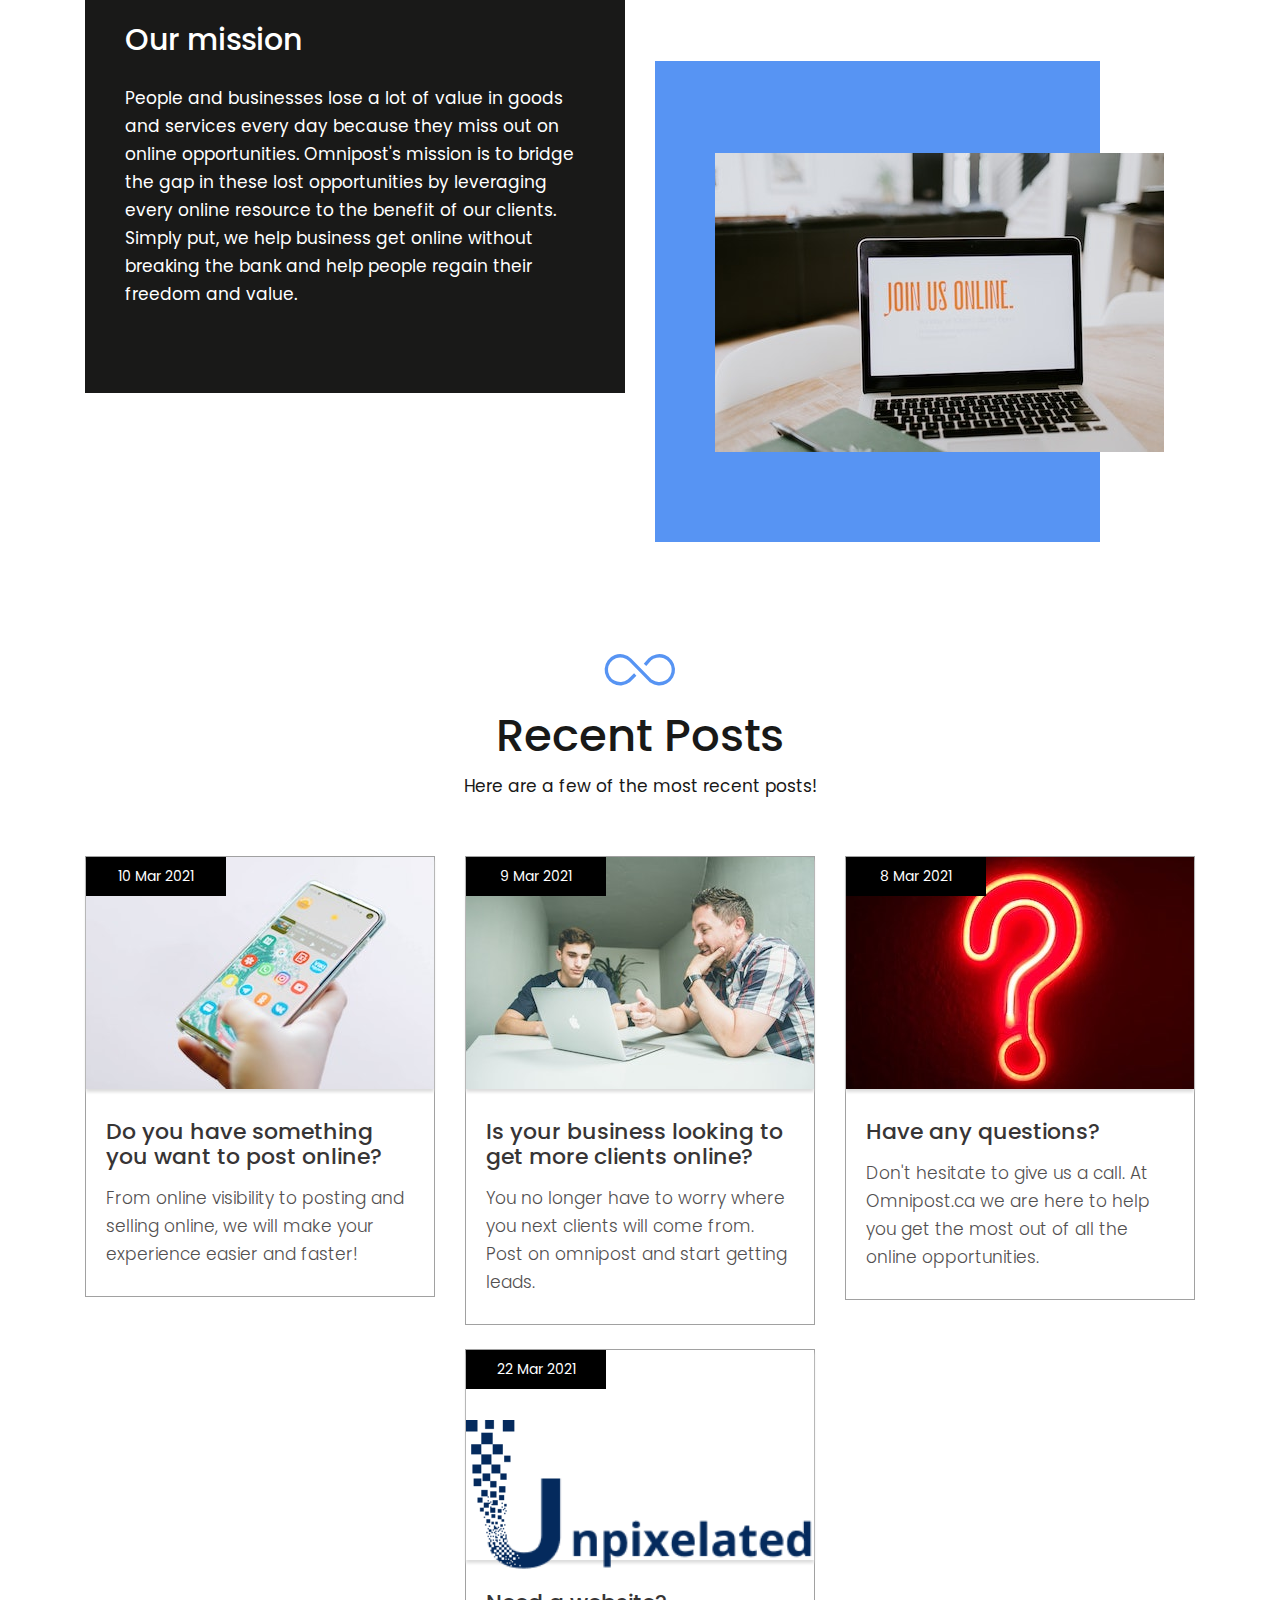
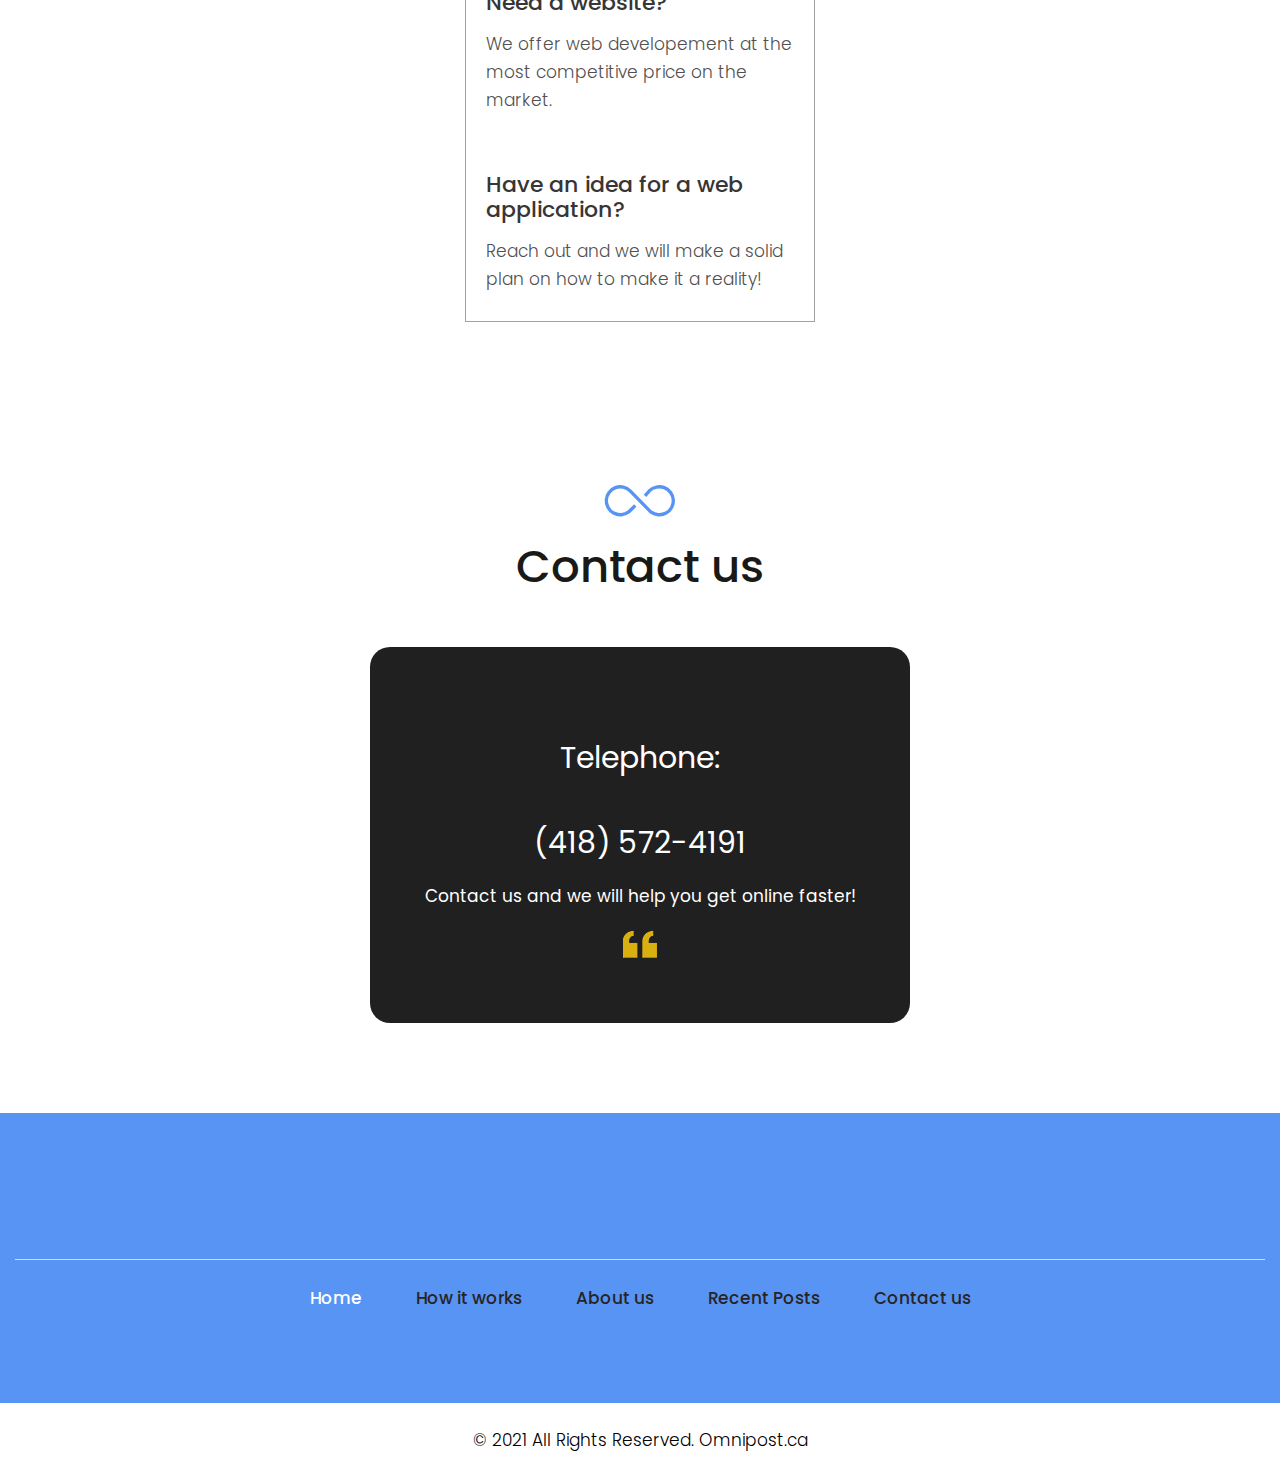
==== commit f6d64aaa: "site updates" ====
--- a/index.html
+++ b/index.html
@@ -339,6 +339,26 @@
         </div>
       </div>
     </div>
+
+    <div class="row pt-4">
+        <div class="col-xl-4 col-lg-4 col-md-4 col-sm-12 mar_bottom pt-3">
+            <iframe src="//rcm-na.amazon-adsystem.com/e/cm?o=15&p=14&l=ur1&category=amazonhomepage&f=ifr&linkID=4f50b050fb7010ae1ed729fe4ebceb24&t=462852392-20&tracking_id=462852392-20" width="160" height="600" scrolling="no" border="0" marginwidth="0" style="border:none;" frameborder="0"></iframe>
+        </div>
+
+       <div class="col-xl-4 col-lg-4 col-md-4 col-sm-12">
+        <div class="blog_box">
+          <div class="blog_img_box">
+            <figure style="padding-top: 5em; height: 15em;"><img  src="images/unpixelatedTech.png" alt="#"/>
+             <span>22 Mar 2021</span>
+            </figure>
+          </div>
+          <h3>Need a website?</h3>
+          <p>We offer web developement at the most competitive price on the market.</p>
+          <h3>Have an idea for a web application?</h3>
+          <p>Reach out and we will make a solid plan on how to make it a reality!</p>
+        </div>
+      </div>
+    </div>
   </div>
 </div>
 <!-- end blog -->
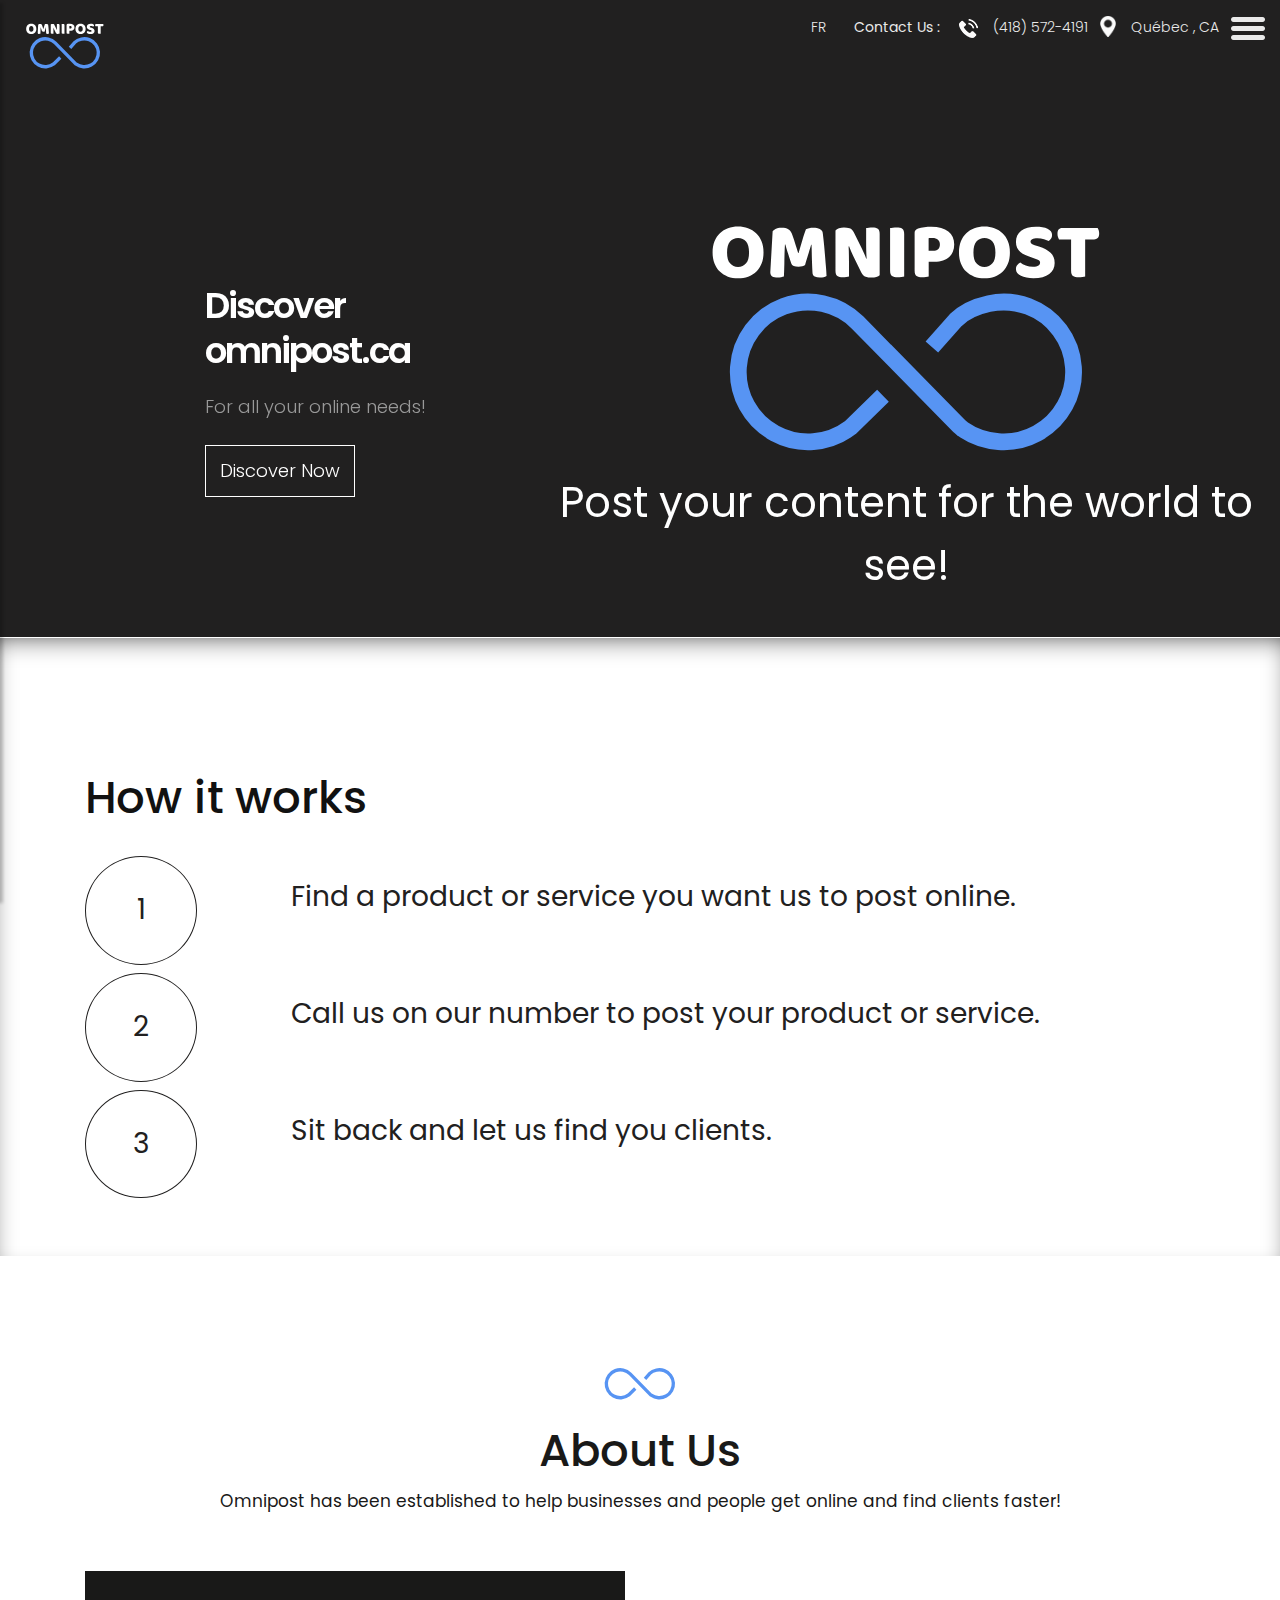
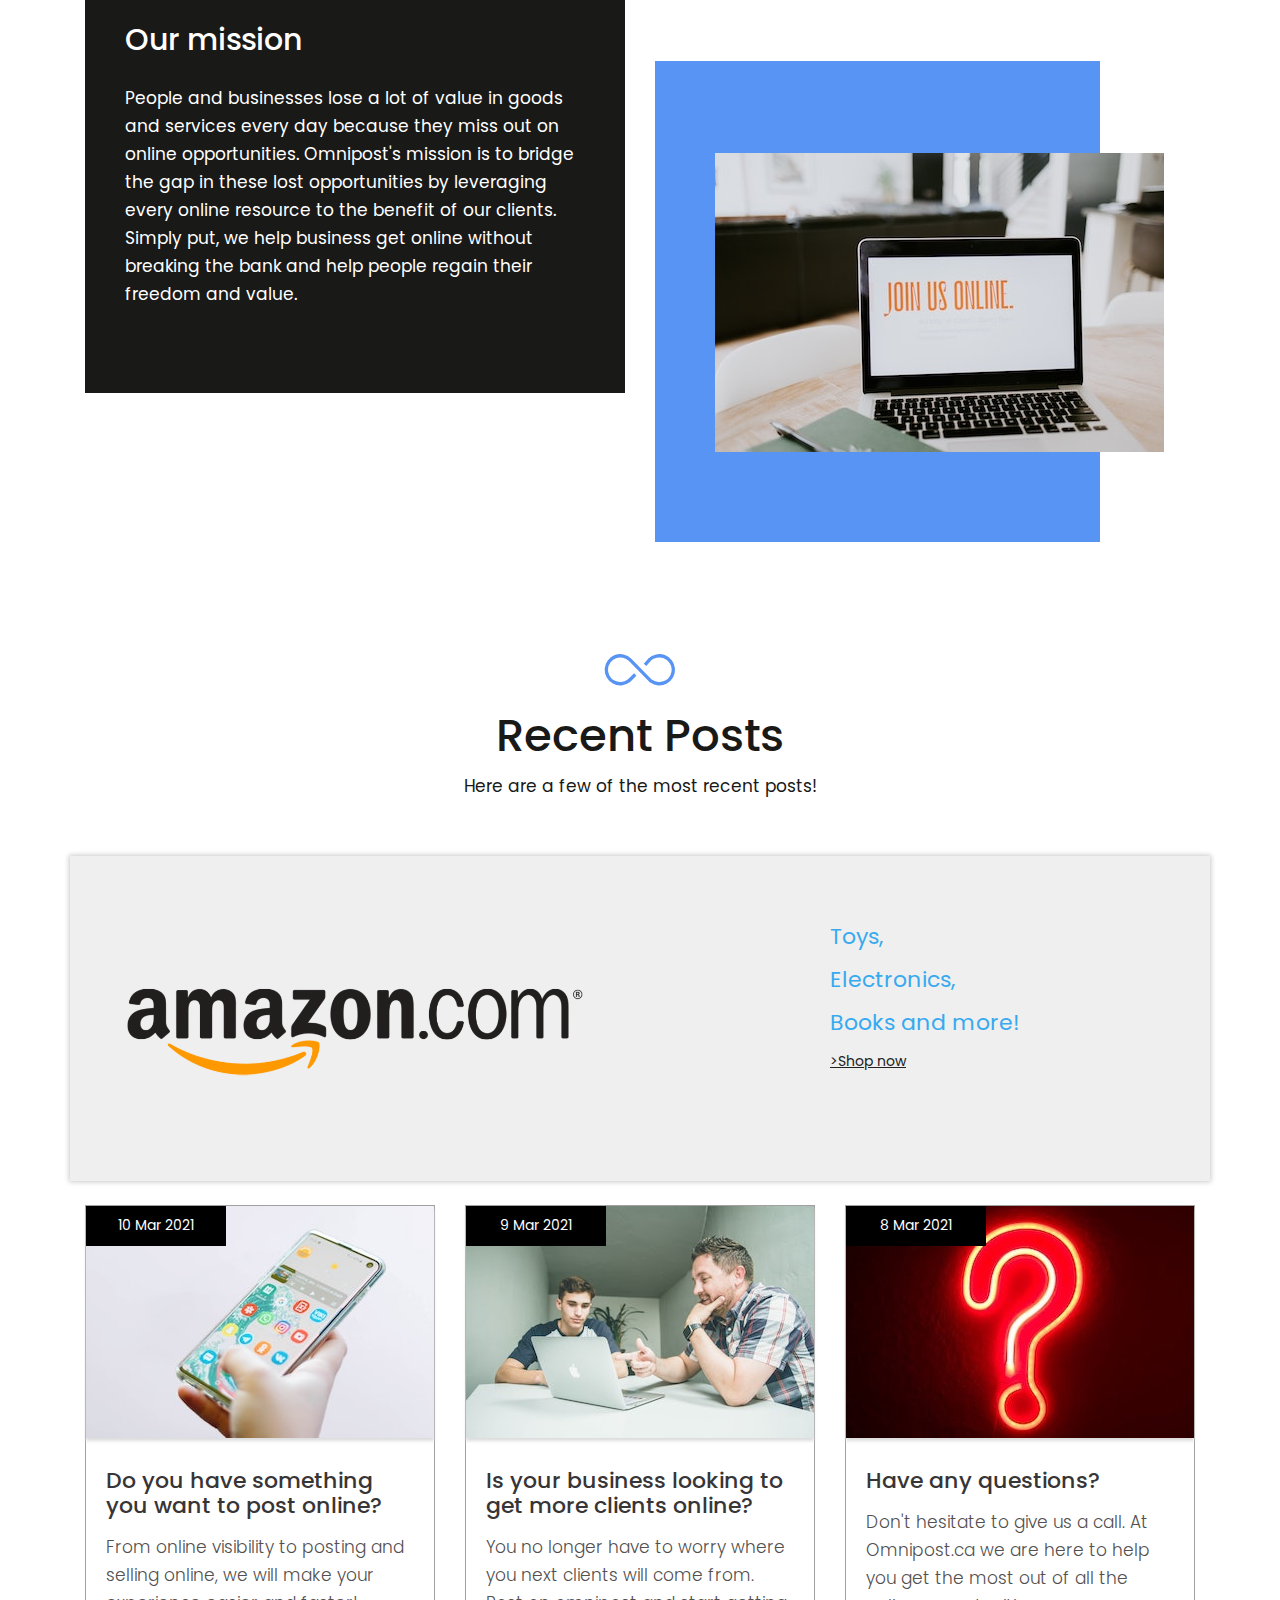
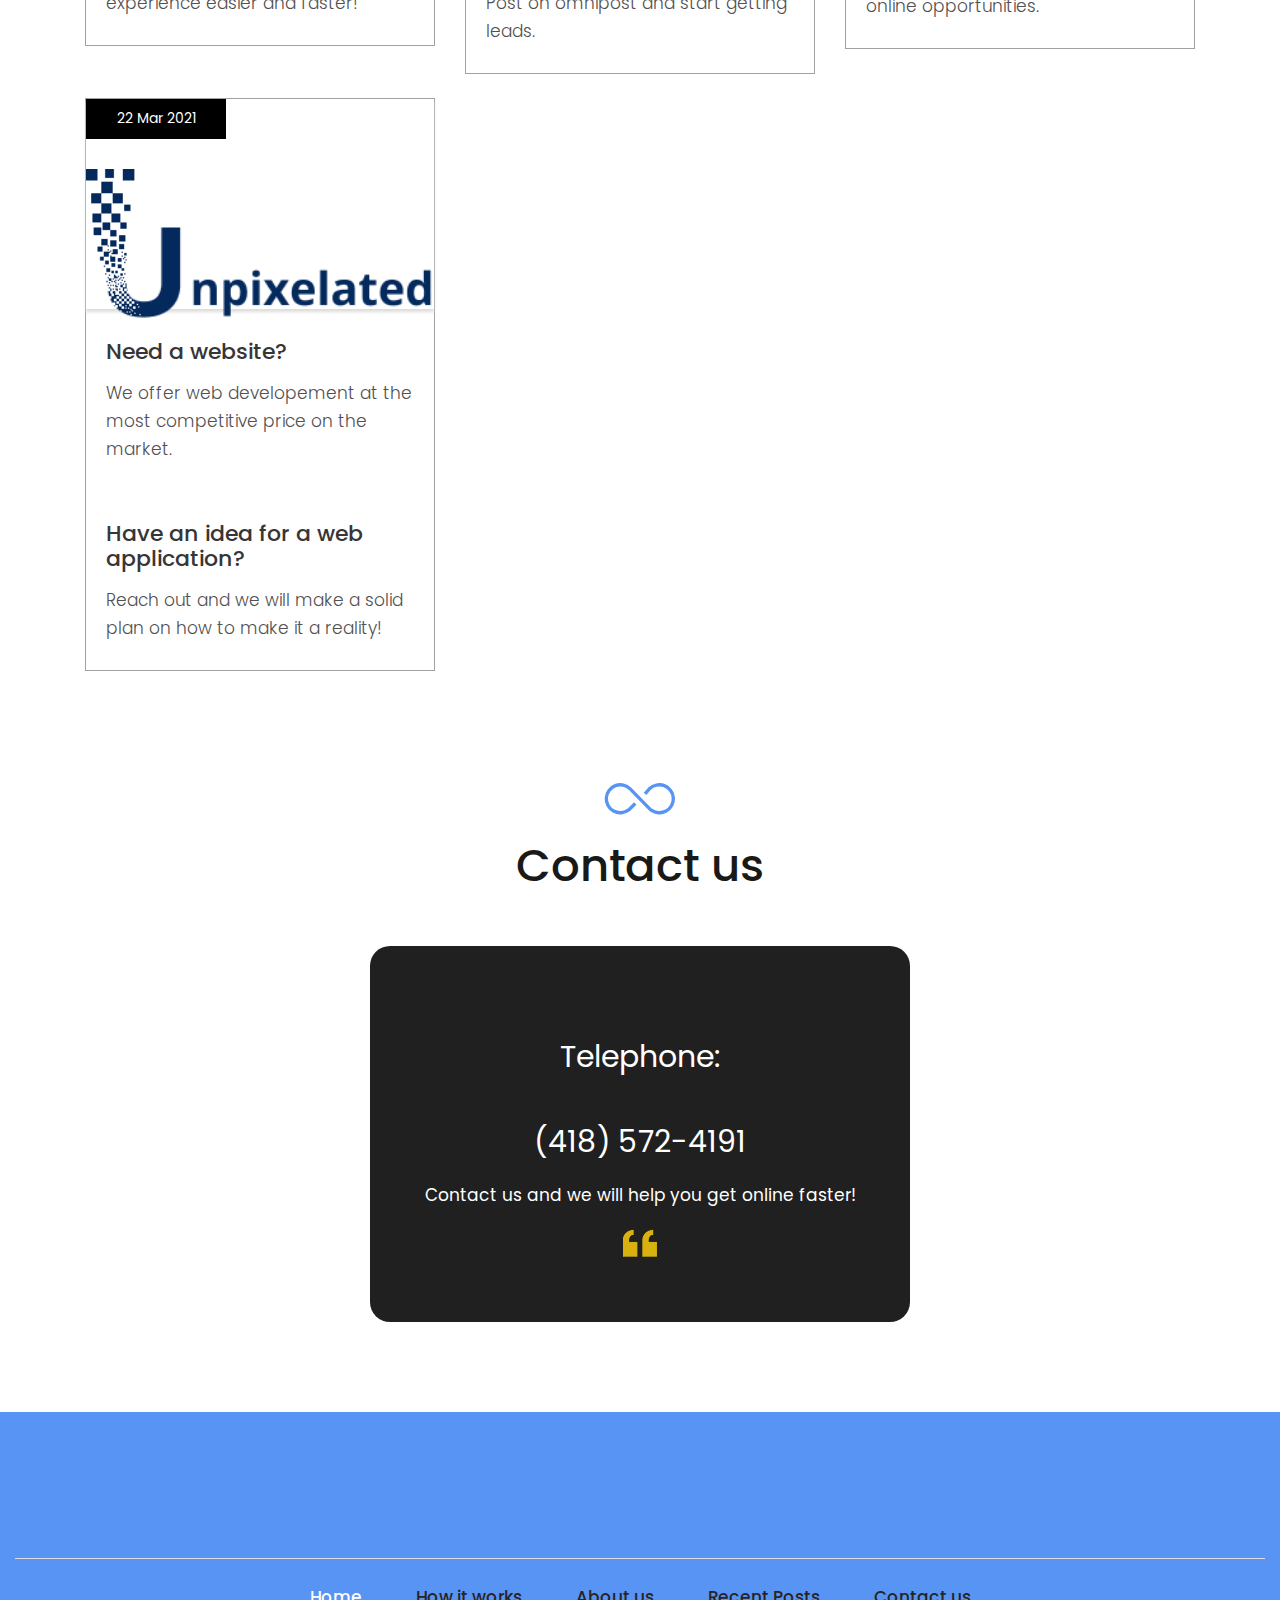
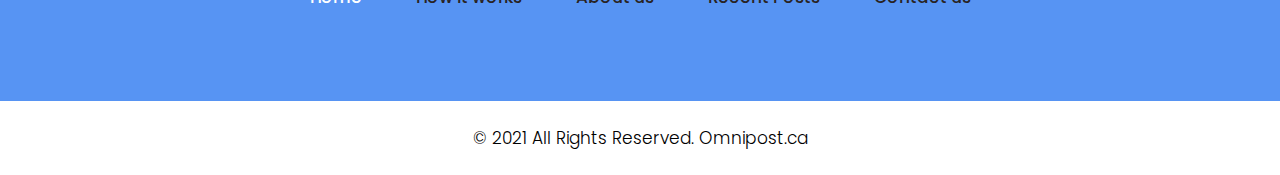
==== commit 424867b3: "added amazon bigger banner" ====
--- a/index.html
+++ b/index.html
@@ -304,6 +304,22 @@
         </div>
       </div>
     </div>
+    
+    <a  class="row mb-4 clickable-card" style="background: #efefef; cursor: default;" target="_blank" href="https://www.amazon.ca/b?_encoding=UTF8&tag=462852392-20&linkCode=ur2&linkId=5d8ffc6fb511c86d3e8417a765164908&camp=15121&creative=330641&node=916520">
+        <div class="col-xl-6 col-lg-6 col-md-6 p-0 text-center col-sm-12 mar_bottom pt-3">
+                <img src="images/amazon_banner.png" alt="">
+            <!-- <iframe src="//rcm-na.amazon-adsystem.com/e/cm?o=15&p=48&l=ur1&category=amazon_homepage&banner=1ST4CWYWRSRQPFYZSF82&f=ifr&linkID=0cf22b193aa179f8d171a36de8a1b25a&t=462852392-20&tracking_id=462852392-20" width="728" height="90" scrolling="no" border="0" marginwidth="0" style="border:none;" frameborder="0"></iframe> -->
+        </div>
+        <div class="col-xl-6 col-lg-6 col-md-6 p-0 text-center col-sm-12 mar_bottom pt-3">
+            <div class="pt-5" style="display: inline-block;text-align: initial;">
+                <h2 style="color:#37aaef">Toys,</h2>
+                <h2 style="color:#37aaef">Electronics,</h2>
+                <h2 style="color:#37aaef">Books and more!</h2>
+                <span class="" style="text-decoration: underline;">>Shop now</span>
+            </div>
+            <!-- <iframe src="//rcm-na.amazon-adsystem.com/e/cm?o=15&p=48&l=ur1&category=amazon_homepage&banner=1ST4CWYWRSRQPFYZSF82&f=ifr&linkID=0cf22b193aa179f8d171a36de8a1b25a&t=462852392-20&tracking_id=462852392-20" width="728" height="90" scrolling="no" border="0" marginwidth="0" style="border:none;" frameborder="0"></iframe> -->
+        </div>
+    </a>
     <div class="row">
       <div class="col-xl-4 col-lg-4 col-md-4 col-sm-12 mar_bottom">
         <div class="blog_box">
@@ -341,9 +357,9 @@
     </div>
 
     <div class="row pt-4">
-        <div class="col-xl-4 col-lg-4 col-md-4 col-sm-12 mar_bottom pt-3">
+        <!-- <div class="col-xl-4 col-lg-4 col-md-4 col-sm-12 mar_bottom pt-3">
             <iframe src="//rcm-na.amazon-adsystem.com/e/cm?o=15&p=14&l=ur1&category=amazonhomepage&f=ifr&linkID=4f50b050fb7010ae1ed729fe4ebceb24&t=462852392-20&tracking_id=462852392-20" width="160" height="600" scrolling="no" border="0" marginwidth="0" style="border:none;" frameborder="0"></iframe>
-        </div>
+        </div> -->
 
        <div class="col-xl-4 col-lg-4 col-md-4 col-sm-12">
         <div class="blog_box">
--- a/css/style.css
+++ b/css/style.css
@@ -269,6 +269,14 @@
  header .container-fluid {
      max-width: 1850px;
 }
+.clickable-card{
+     -webkit-box-shadow: 0px 0px 5px 1px rgba(0,0,0,0.21); 
+     box-shadow: 0px 0px 5px 1px rgba(0,0,0,0.21);
+}
+.clickable-card:hover{
+     -webkit-box-shadow: 1px 1px 15px -7px #000000; 
+     box-shadow: 1px 1px 15px -7px #000000;
+}
  .right_header_info {
      width: 100%;
      float: left;
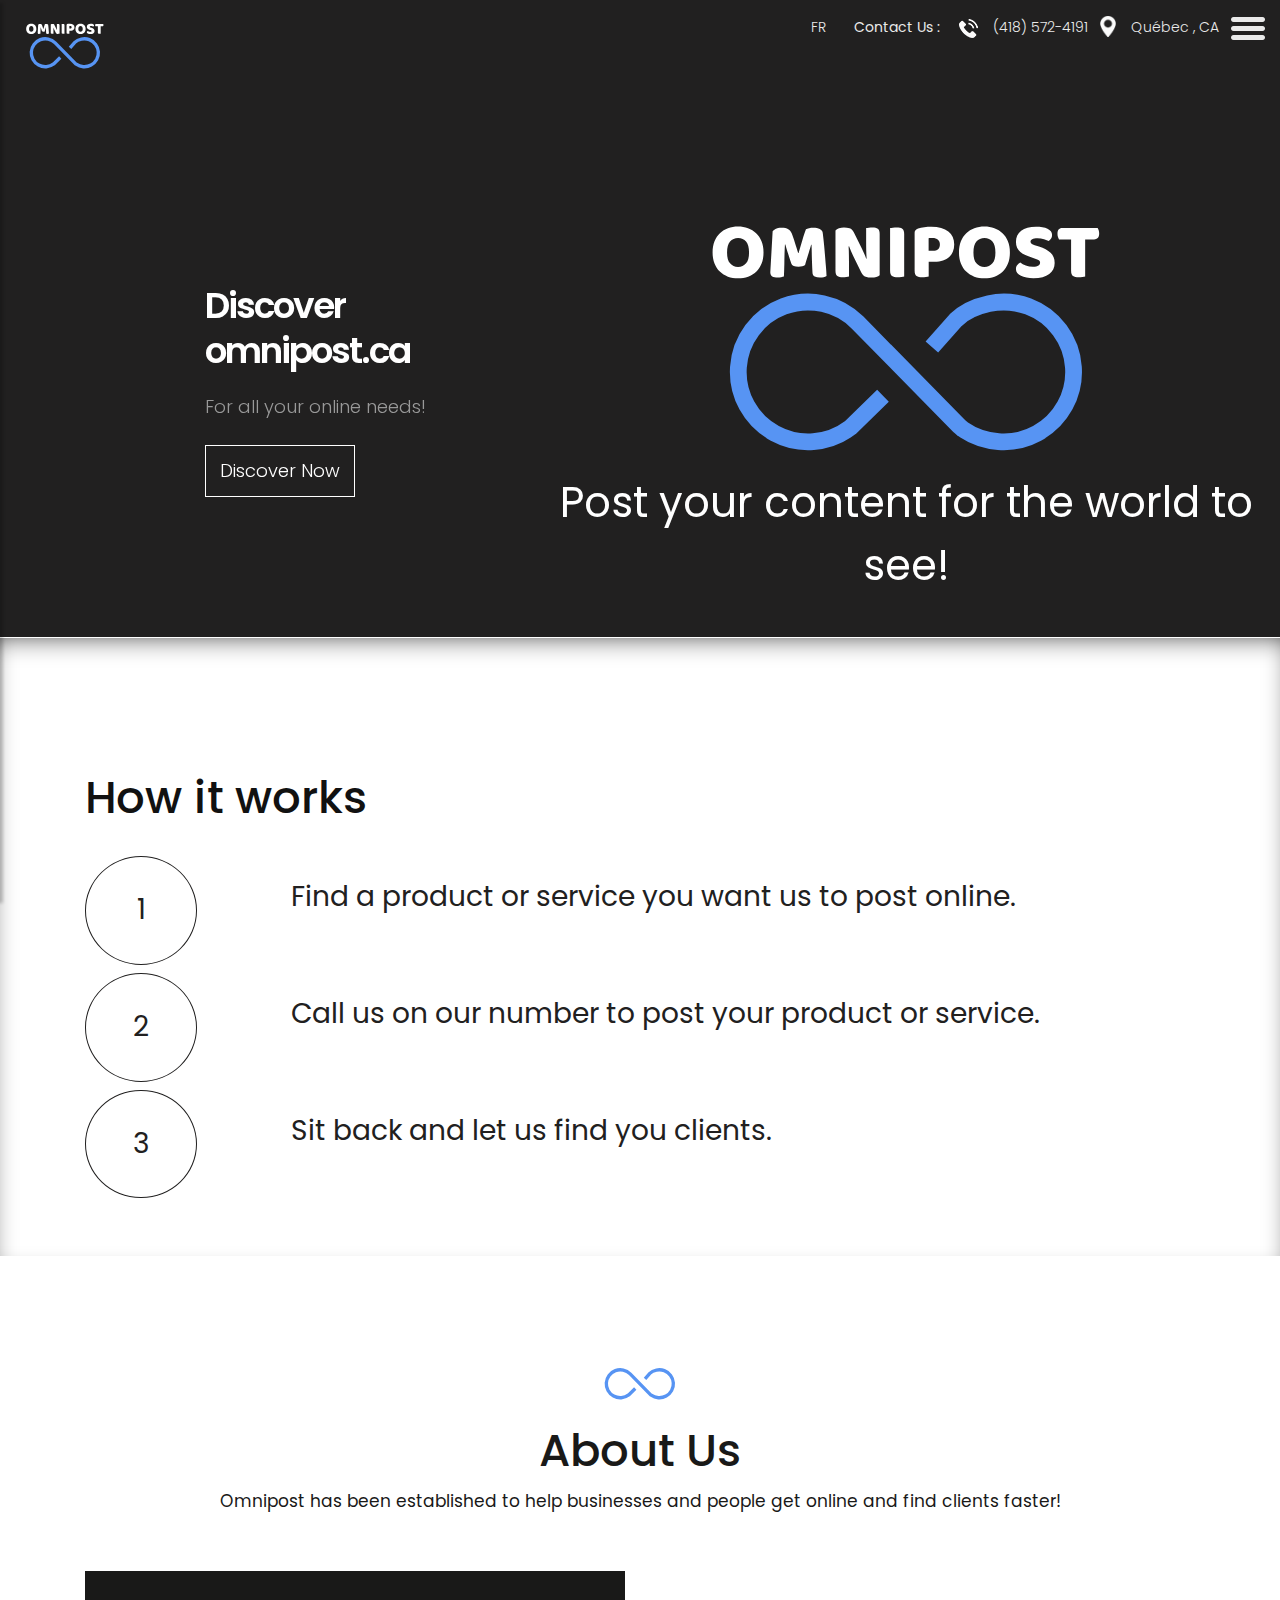
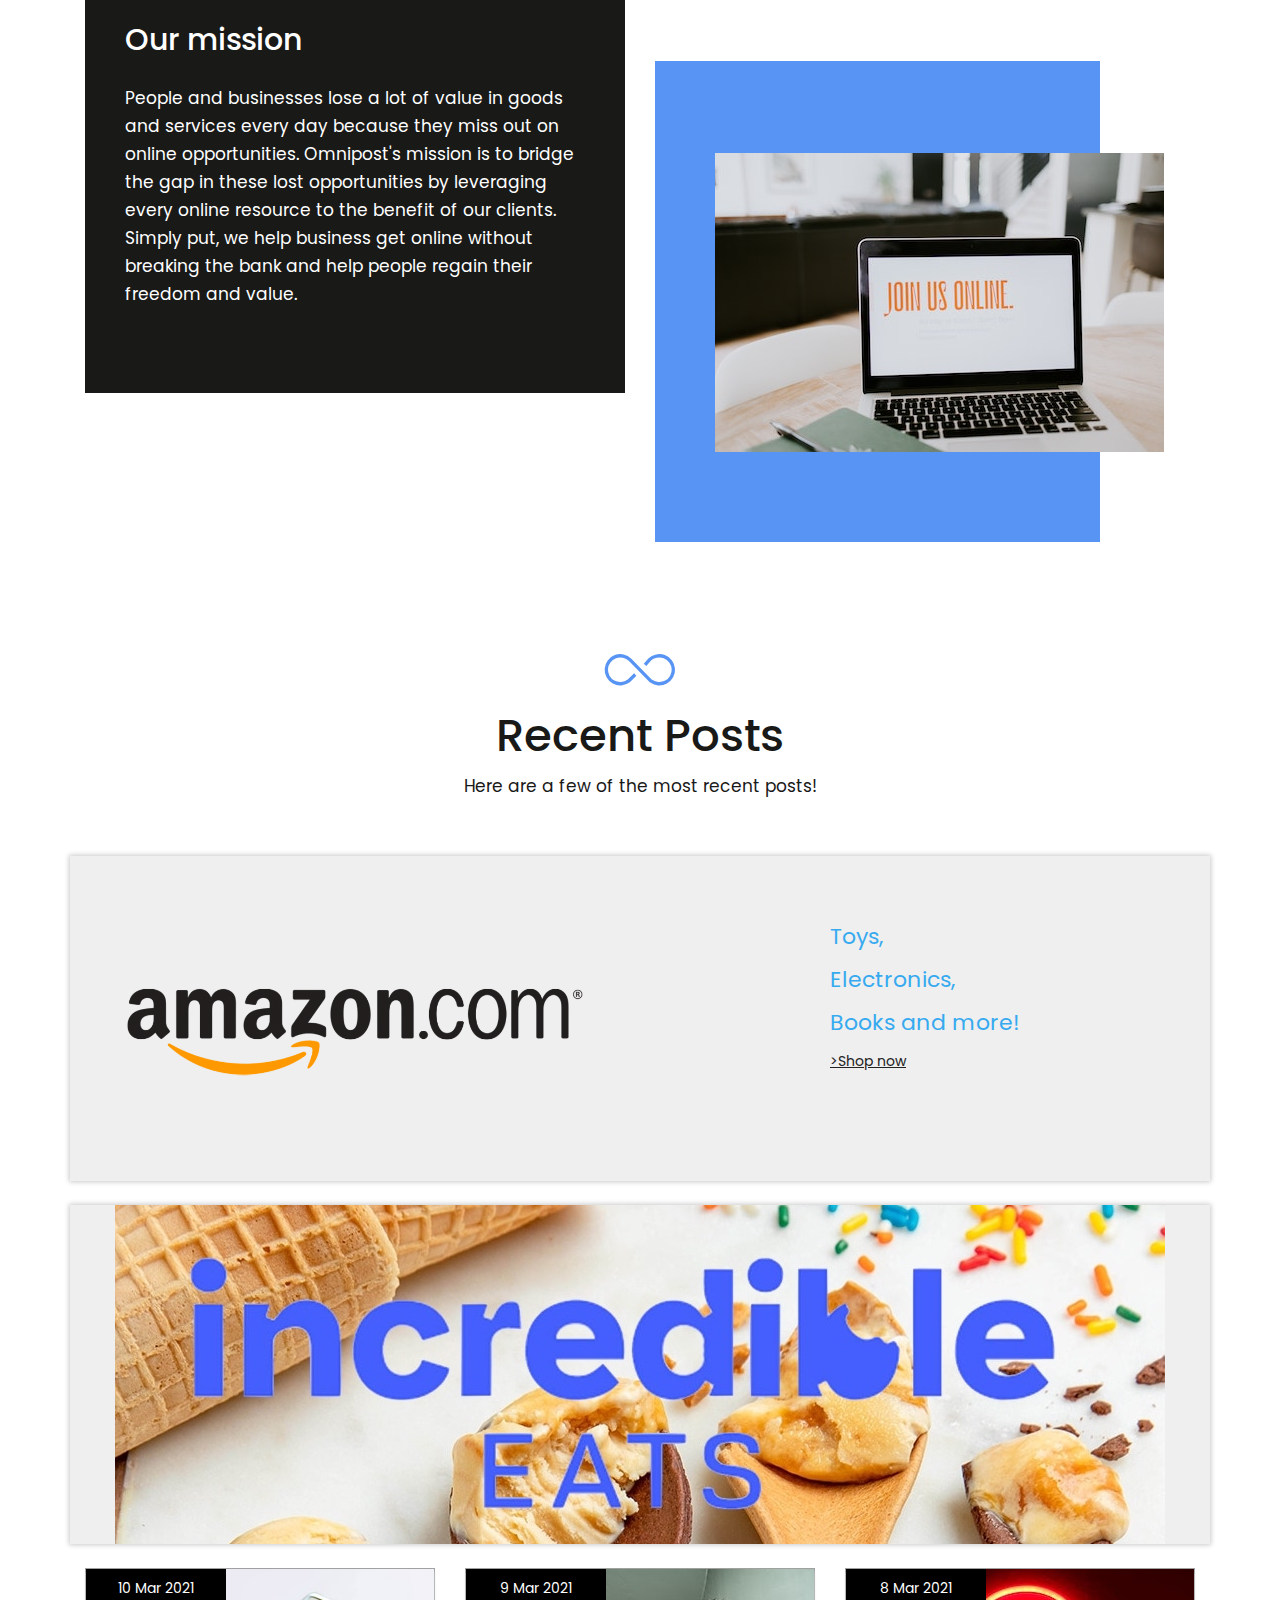
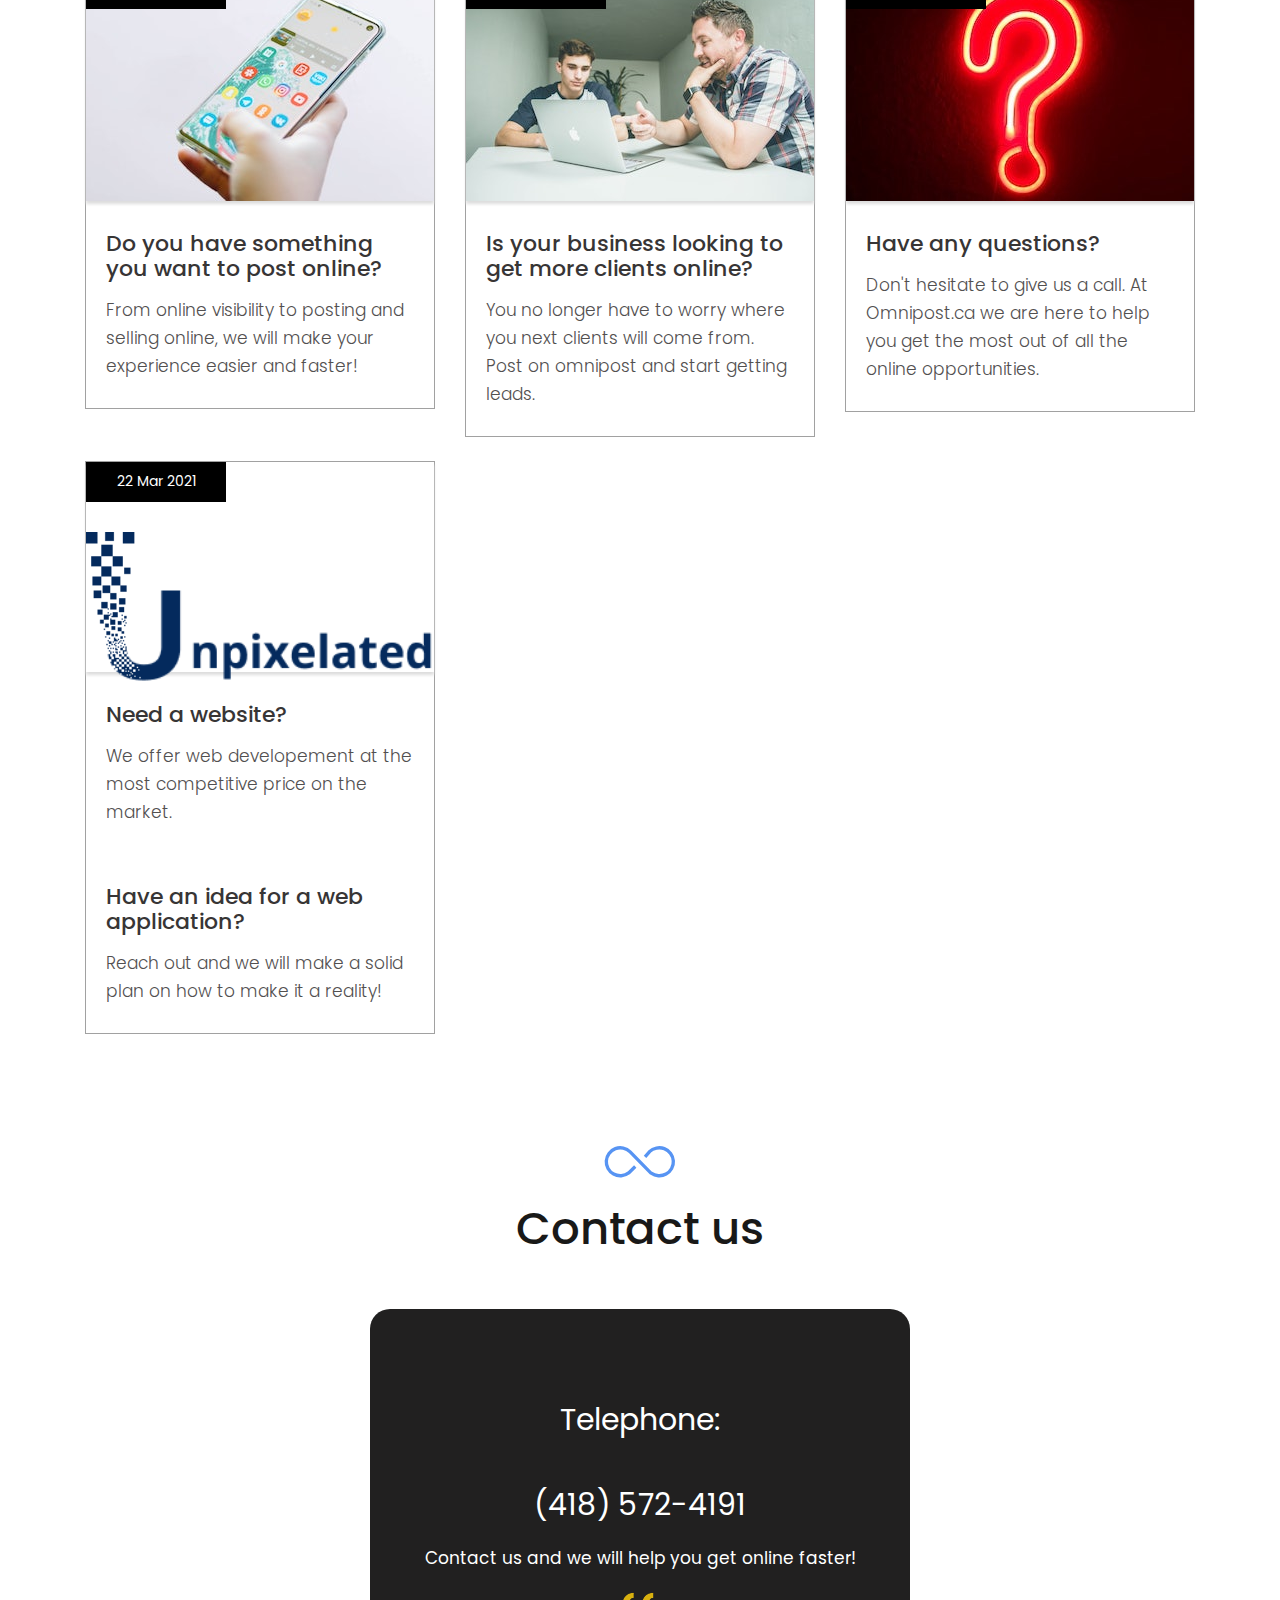
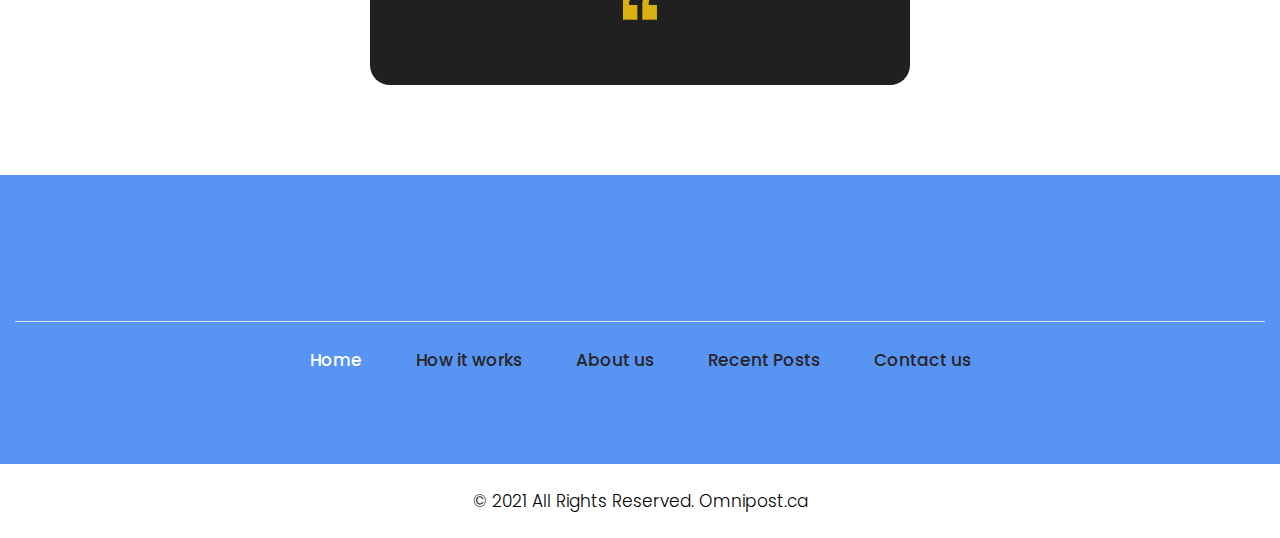
==== commit 060752ab: "incredible eats" ====
--- a/index.html
+++ b/index.html
@@ -320,6 +320,12 @@
             <!-- <iframe src="//rcm-na.amazon-adsystem.com/e/cm?o=15&p=48&l=ur1&category=amazon_homepage&banner=1ST4CWYWRSRQPFYZSF82&f=ifr&linkID=0cf22b193aa179f8d171a36de8a1b25a&t=462852392-20&tracking_id=462852392-20" width="728" height="90" scrolling="no" border="0" marginwidth="0" style="border:none;" frameborder="0"></iframe> -->
         </div>
     </a>
+    <a  class="row mb-4 clickable-card" style="background: #efefef; cursor: default;" target="_blank" href="https://incrediblespoon.com/?sca_ref=1275776.OgKz83bbPR">
+        <div class=" text-center col-sm-12">
+                <img src="images/incredibleeats.jpeg" alt="">
+            <!-- <iframe src="//rcm-na.amazon-adsystem.com/e/cm?o=15&p=48&l=ur1&category=amazon_homepage&banner=1ST4CWYWRSRQPFYZSF82&f=ifr&linkID=0cf22b193aa179f8d171a36de8a1b25a&t=462852392-20&tracking_id=462852392-20" width="728" height="90" scrolling="no" border="0" marginwidth="0" style="border:none;" frameborder="0"></iframe> -->
+        </div>
+    </a>
     <div class="row">
       <div class="col-xl-4 col-lg-4 col-md-4 col-sm-12 mar_bottom">
         <div class="blog_box">
